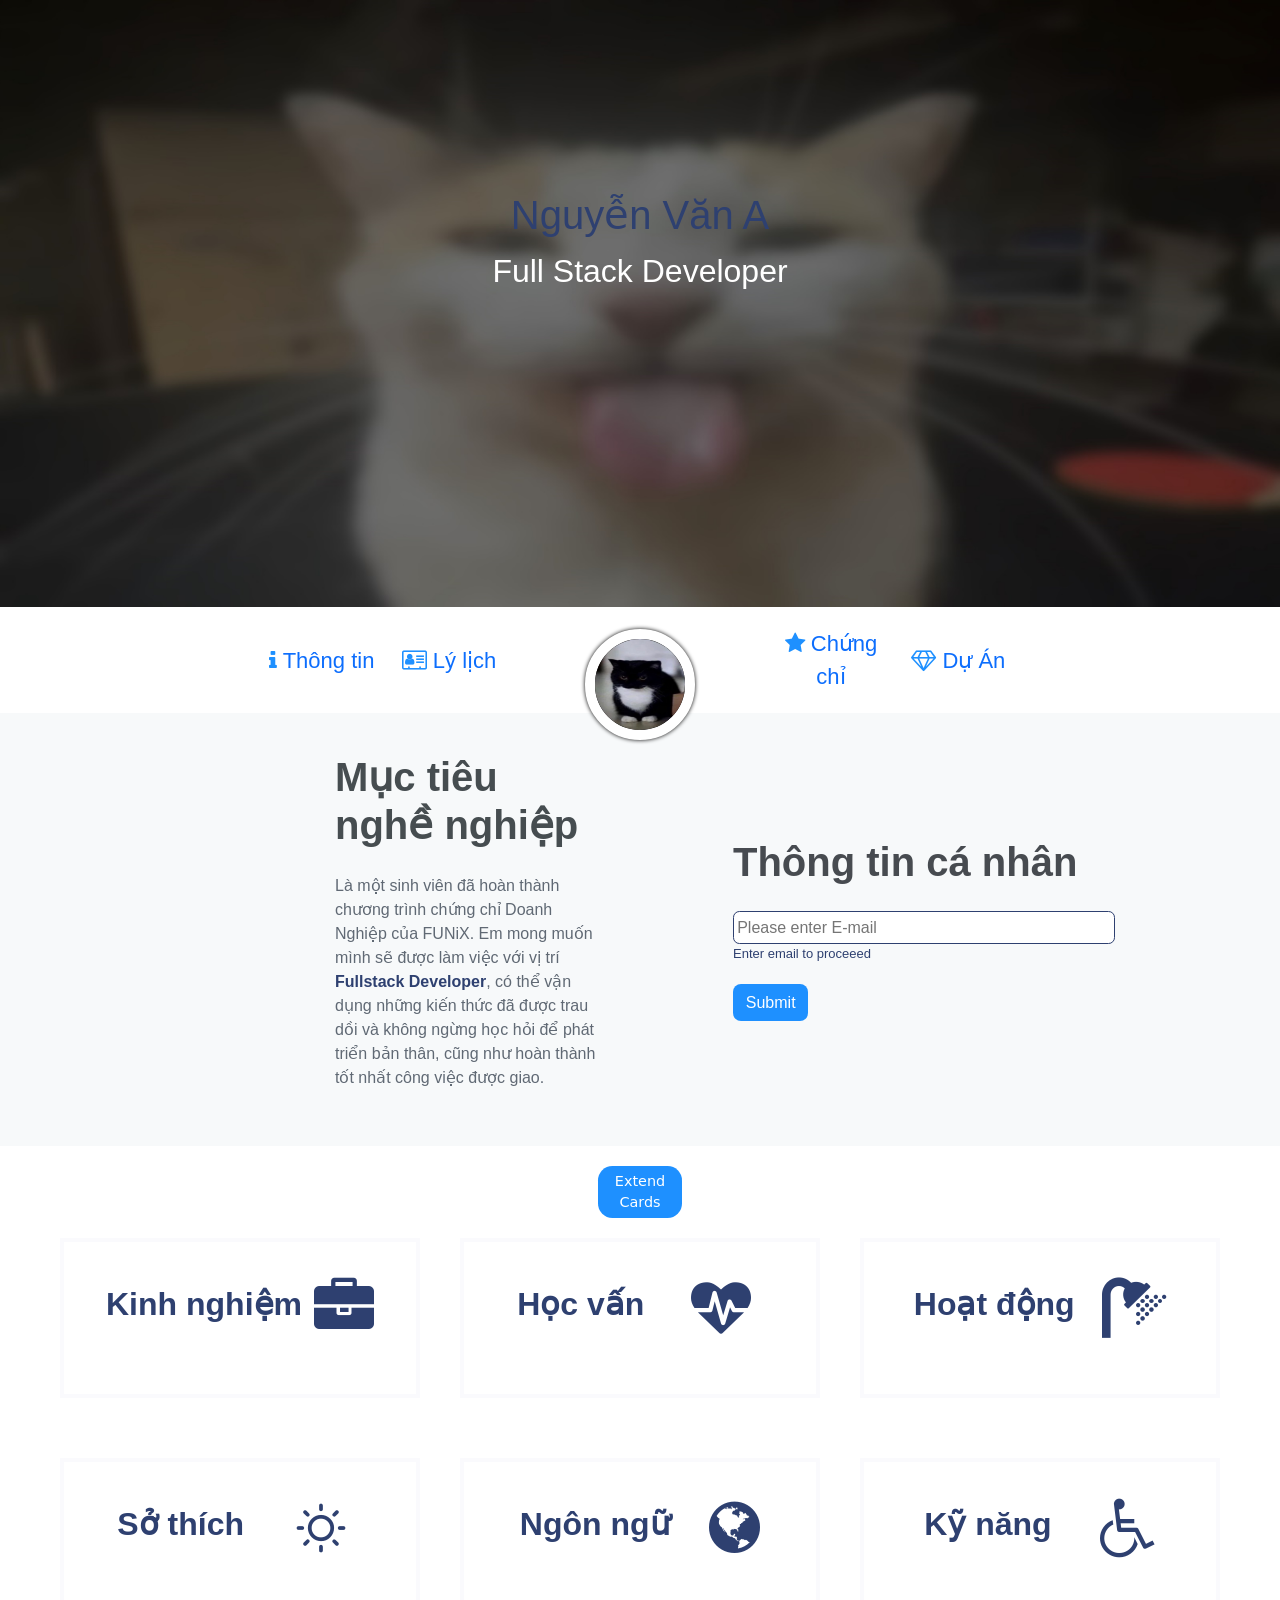
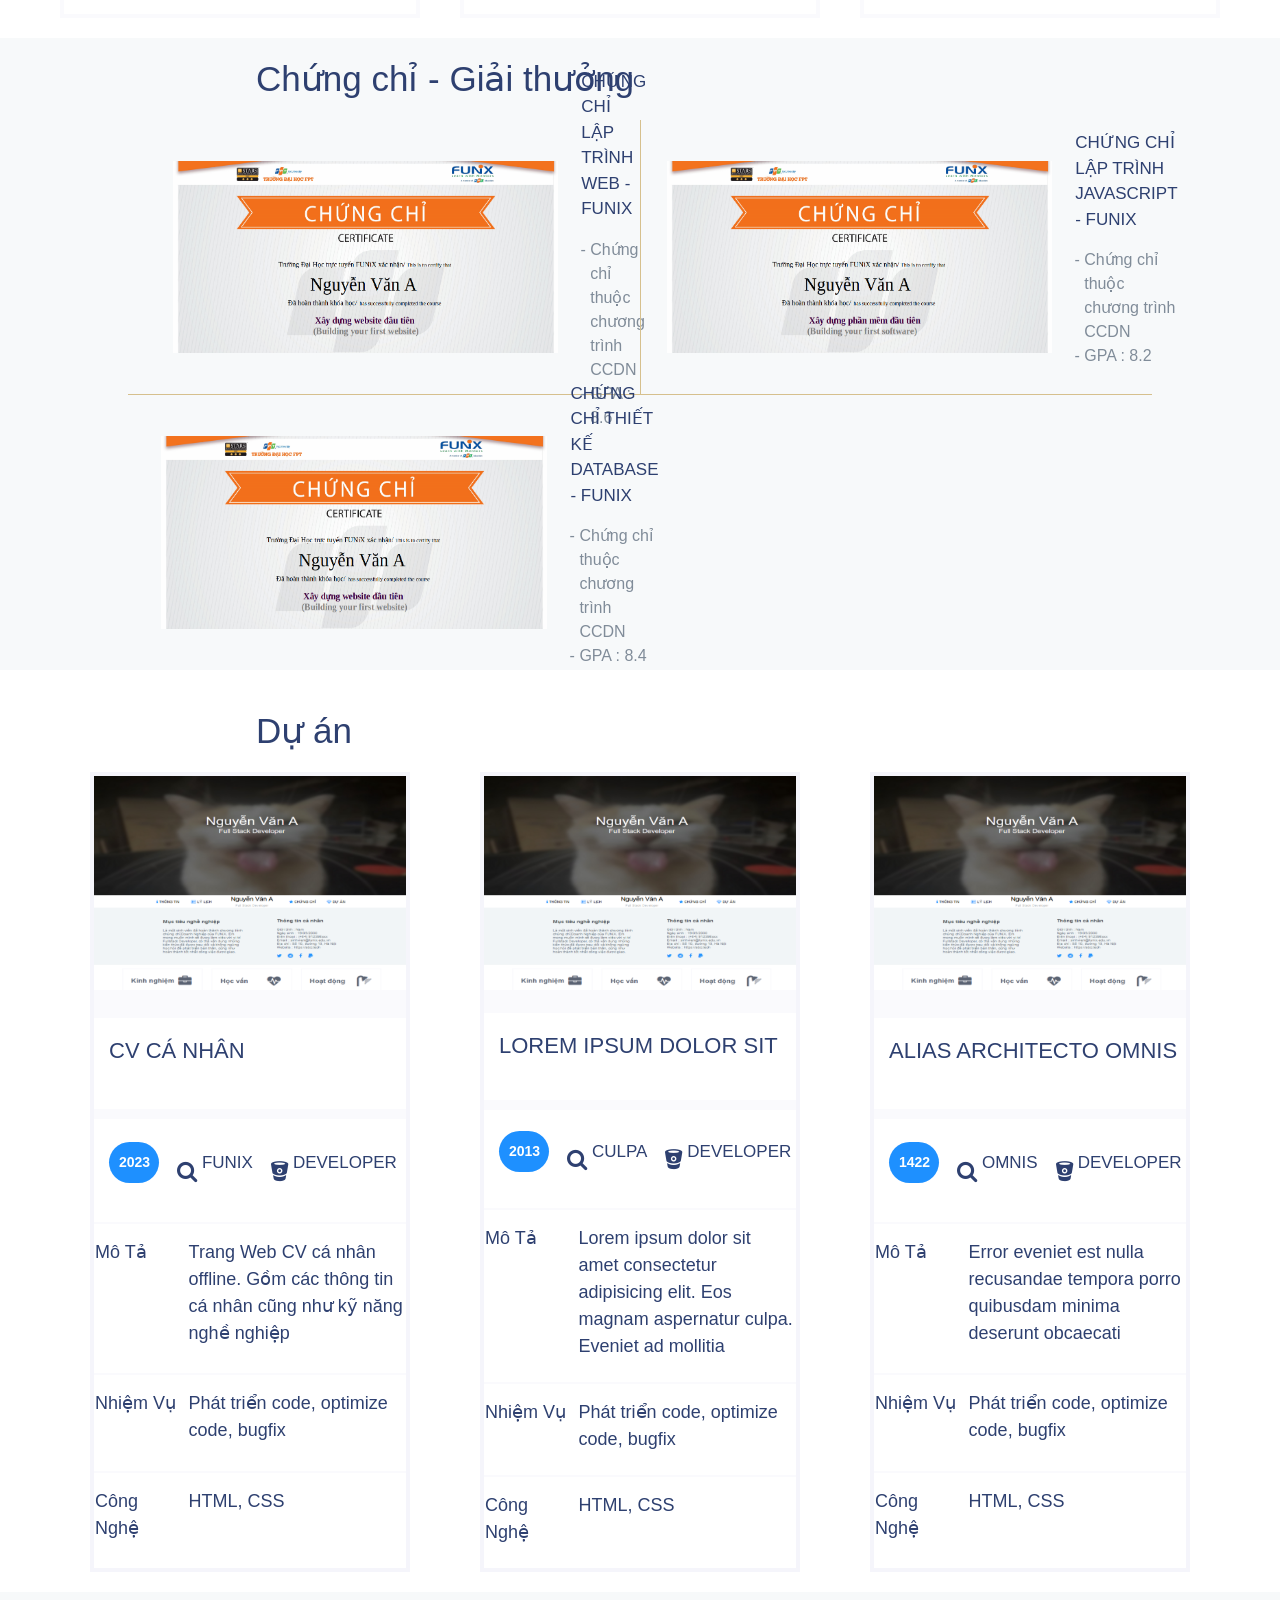
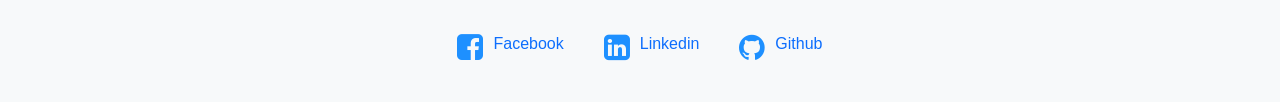
==== index.html @ 7b735289 "Add files via upload" ====
<!-- please help - 25/7/24 -->
<!DOCTYPE html>
<html lang="en">
  <head>
    <meta charset="UTF-8" />
    <meta http-equiv="X-UA-Compatible" content="IE=edge" />
    <meta name="viewport" content="width=device-width, initial-scale=1.0" />
    <link rel="stylesheet" href="./css/desktop.css" />
    <link rel="stylesheet" href="./css/tablet.css" />
    <link rel="stylesheet" href="./css/mobile.css" />
    <link rel="stylesheet" href="./css/font.css" />
    <link
      rel="stylesheet"
      href="https://cdnjs.cloudflare.com/ajax/libs/font-awesome/4.7.0/css/font-awesome.min.css"
    />
    <title>Assignment 02</title>
    <link
      href="https://cdn.jsdelivr.net/npm/bootstrap@5.0.2/dist/css/bootstrap.min.css"
      rel="stylesheet"
      integrity="sha384-EVSTQN3/azprG1Anm3QDgpJLIm9Nao0Yz1ztcQTwFspd3yD65VohhpuuCOmLASjC"
      crossorigin="anonymous"
    />
  </head>
  <body>
    <div id="banner">
      <img src="images/banner.jpg" alt="banner" />
      <!-- thẻ banner-title là container cho chữ được chèn trên ảnh banner -->
      <banner-title>
        <h1>Nguyễn Văn A</h1>
        <span>Full Stack Developer</span>
      </banner-title>
    </div>

    <section id="nav-bar">
      <nav class="container">
        <!-- thẻ info-navigation là container cho phần nav đưa người dùng đến mục thông tin nghề nghiệp -->
        <info-navigation>
          <div class="fa fa-info"></div>
          <a href="#job-info">Thông tin</a>
        </info-navigation>
        <!-- thẻ personal-info-navigation là container cho phần nav đưa người dùng đến mục lý lịch -->
        <personal-info-navigation
          ><div class="fa fa-vcard-o"></div>
          <a href="#about">Lý lịch</a>
        </personal-info-navigation>
        <!-- thẻ certificates-navigation là container cho phần nav đưa người dùng đến mục chứng chỉ và giải thưởng -->
        <certificates-navigation
          ><div class="fa fa-star"></div>
          <a href="#certificate">Chứng chỉ</a>
        </certificates-navigation>
        <!-- thẻ project-navigation là container cho phần nav đưa người dùng đến mục Dự án -->
        <project-navigation
          ><div class="fa fa-diamond"></div>
          <a href="#project">Dự Án</a>
        </project-navigation>
        <!-- thẻ nav-title là container cho ảnh đại diện trong phần nav -->
        <nav-title> </nav-title>
      </nav>
      <div>
        <img src="images/default-avatar.webp" alt="profile picture" />
      </div>
    </section>
    <section id="about" class="bg-grey">
      <div class="container">
        <div id="target">
          <h1 class="section-title semi-bold-text">Mục tiêu nghề nghiệp</h1>
          <p>
            Là một sinh viên đã hoàn thành chương trình chứng chỉ Doanh Nghiệp
            của FUNiX. Em mong muốn mình sẽ được làm việc với vị trí
            <b>Fullstack Developer</b>, có thể vận dụng những kiến thức đã được
            trau dồi và không ngừng học hỏi để phát triển bản thân, cũng như
            hoàn thành tốt nhất công việc được giao.
          </p>
        </div>
        
      
        <div id="personal-info" class="medium-text">
          <h1 class="section-title semi-bold-text">Thông tin cá nhân</h1>
          <div id="personal-info-auth-locked" class="medium-text">
            <form id="emailCheck">
              <input type="email"  id="emailField" name="email" placeholder="Please enter E-mail"><br>
              <p class="small-text">Enter email to proceeed</p>
              <input type="submit" class="defButton">
            </form> 
            
          </div>
          <div id="personal-info-auth-open" class="medium-text">
            <ul class="mt-40 info">
              <li><span>Giới tính</span> : Nam</li>
              <li><span>Ngày sinh</span> : 29/06/2009</li>
              <li><span>Điện thoại</span> : (+84) xxxxxxxxx</li>
              <li><span>Email</span> : minhnqbFX23002@funix.edu.vn</li>
              <li><span>Địa chỉ</span> : Hà Nội, Việt Nam</li>
              <li><span>Website</span> : https://abc.tech</li>
            </ul>
          
          
          <!-- thẻ social-box là container cho những liên kết ở dưới phần thông tin cá nhân -->
          <social-box class="xlarge-text">
            <a
              class="fa fa-twitter"
              target="_blank"
              href="https://twitter.com/home/#"
              title="twitter"
            ></a>
            <a
              class="fa fa-reddit"
              target="_blank"
              href="https://www.reddit.com/#"
              title="reddit"
            ></a>
            <a
              class="fa fa-facebook"
              target="_blank"
              href="https://www.facebook.com/#"
              title="facebook"
            ></a>
            <a
              class="fa fa-paypal"
              target="_blank"
              href="https://www.paypal.com/en/home/#"
              title="paypal"
            ></a>
          </social-box>
          </div>
        </div>
      </div>
    </div>
    </section>
    <button Id="extendButton">Extend Cards</button>
    <section id="job-info">
      <div style="margin-top: 20px" class="experience job-section-content jobCard">
        <div class="cardheader">
          <h1 class="job-info-header">Kinh nghiệm</h1>
          <div class="fa fa-briefcase"></div>
        </div>
        <!-- thẻ experience-1 là container cho phần kinh nghiệm số 1 -->
        <div class="cardcontent">
        <experience-1 class="job-info-content">
          <h3>Tiểu Học</h3>
          <p><em>09/2015 - 06/2020</em></p>
          <ul>
            <li>lớp trưởng lớp tin học</li>
            <li>ở lại tắt các máy sau tiết học</li>
            <li>hướng dẫn cách gõ chữ tiếng Việt</li>
          </ul>
        </experience-1>
        
        <!-- thẻ experience-2 là container cho phần kinh nghiệm số 2 -->
        
        <experience-2 class="job-info-content ">
          <h3>THCS</h3>
          <p>
            <em>09/2020 - <span>hiện tại</span></em>
          </p>
          <ul>
            <li>trợ giúp giáo viên về các thiết bị điện tử</li>
            <li>giúp giáo viên sử dụng excel</li>
            <li>giúp giáo viên phản chiếu màn hình lên TV</li>
          </ul>
        </experience-2>
        </div>
      </div>
      
      <div style="margin-top: 20px" class="education job-section-content jobCard">
        <div class="cardheader">
        <h1 class="job-info-header">Học vấn</h1>
        <div class="fa icon-heartbeat"></div>
      </div>
      <div class="cardcontent">
        <!-- thẻ education-1 là container cho phần học vấn số 1 -->
        <education-1 class="job-info-content">
          <h3>Mẫu giáo</h3>
          <p>
            <em>?/?-?/2015</em>
          </p>
          <ul>
            <li>tốt nghiệp chương trình mẫu giáo</li>
            <li>>100 phiếu bé ngoan</li>
          </ul>
        </education-1>
        <!-- thẻ education-2 là container cho phần học vấn số 2 -->
        <education-2 class="job-info-content">
          <h3>Tiểu Học</h3>
          <p>
            <em>09/2015 - 06/2020</em>
          </p>
          <ul>
            <li>tốt nghiệp chương trình Tiểu học</li>
            <li>10 danh hiệu học sinh giỏi</li>
          </ul>
        </education-2>
        <!-- thẻ education-3 là container cho phần học vấn số 3 -->
        <education-3 class="job-info-content">
          <h3>THCS</h3>
          <p>
            <em>09/2020-<span>hiện tại</span></em>
          </p>
          <ul>
            <li>hoàn thành chương trình học lớp 6-8</li>
            <li>6 danh hiệu học sinh giỏi</li>
          </ul>
        </education-3>
      </div>
      </div>
      <div style="margin-top: 20px" class="activity job-section-content jobCard">
        <div class="cardheader">
        <h1 class="job-info-header">Hoạt động</h1>
        <div class="fa fa-shower"></div></div>
        <!-- thẻ activity-1 là container cho phần hoạt động số 1 -->
         <div class="cardcontent">
        <activity-1 class="job-info-content">
          <h3>Tiểu học Thái Thịnh</h3>
          <p>09/2015 - 06/2020</p>
          <p>- lao công vĩnh viễn cho lớp D</p>
        </activity-1>
        <!-- thẻ activity-2 là container cho phần hoạt động số 2 -->
        <activity-2 class="job-info-content">
          <h3>THCS Thái Thịnh</h3>
          <p>11/2022 - 12/2022</p>
          <p>- Sao đỏ tạm thời cho lớp A3</p>
        </activity-2>
      </div></div>
      <div style="margin-top: 20px" class="hobby job-section-2-content jobCard">
        <div class="cardheader">
        <h1 class="job-info-header">Sở thích</h1>
        <div class="fa icon-sun-3"></div>
      </div>
      <div class="cardcontent">
        <!-- hobby-box là container cho phần sở thích -->
        <hobby-box>
          <!-- sleeping-box là container cho phần sở thích số 1 -->
          <sleeping-box>
            <div class="fa fa-bed"></div>
            <p>âm Nhạc</p>
          </sleeping-box>
          <!-- gaming-box là container cho phần sở thích số 2 -->
          <gaming-box>
            <div class="fa fa-gamepad"></div>
            <p>Lam Game</p>
          </gaming-box>
          <!-- reading-box là container cho phần sở thích số 3 -->
          <reading-box>
            <div class="fa fa-book"></div>
            <p>Nghệ Thuật</p>
          </reading-box>
          
        </hobby-box>
      </div>
      </div>
      <div style="margin-top: 20px" class="language job-section-2-content jobCard">
        <div class="cardheader">
        <h1 class="job-info-header">Ngôn ngữ</h1>
        <div class="fa fa-globe"></div></div>
        <!-- thẻ english-box là container cho phần năng lực tiếng Anh -->
         <div class="cardcontent">
        <english-box>
          <p>Tiếng Anh: Intermediate</p>
          <!-- thẻ tiles-box là container cho phần các thanh màu xanh và xám -->
          <tiles-box>
            <!-- các thẻ tile-1, 2 và 3 là các thanh màu xanh và xám, được quyết định bởi class -->
            <tile-1 class="blue-tile tile"></tile-1>
            <tile-2 class="blue-tile tile"></tile-2>
            <tile-3 class="gray-tile tile"></tile-3>
          </tiles-box>
        </english-box>
        <!-- thẻ vietnamese-box là container cho phần năng lực tiếng tiếng Việt -->

        <vietnamese-box>
          <p>Tiếng Việt: Experienced</p>
          <!-- thẻ tiles-box là container cho phần các thanh màu xanh và xám -->
          <tiles-box>
            <!-- các thẻ tile-1, 2 và 3 là các thanh màu xanh và xám, được quyết định bởi class -->
            <tile-1 class="blue-tile tile"></tile-1>
            <tile-2 class="blue-tile tile"></tile-2>
            <tile-3 class="blue-tile tile"></tile-3>
          </tiles-box>
        </vietnamese-box>
        <!-- thẻ chinese-box là container cho phần năng lực tiếng Trung -->
        <chinese-box>
          <p>Tiếng Trung: Beginner</p>
          <!-- thẻ tiles-box là container cho phần các thanh màu xanh và xám -->
          <tiles-box>
            <!-- các thẻ tile-1, 2 và 3 là các thanh màu xanh và xám, được quyết định bởi class -->
            <tile-1 class="gray-tile tile"></tile-1>
            <tile-2 class="gray-tile tile"></tile-2>
            <tile-3 class="gray-tile tile"></tile-3>
          </tiles-box>
        </chinese-box></div>
      </div>
      <div style="margin-top: 20px" class="job-section-2-content jobCard">
        <div class="cardheader">
        <h1 class="job-info-header">Kỹ năng</h1>
        <div class="fa fa-wheelchair"></div>
      </div>
      <div class="cardcontent">
        <!-- thẻ html-box là container cho phần năng lực tiếng html -->

        <html-box>
          <p>HTML: Fundamental</p>
          <!-- thẻ tiles-box là container cho phần các thanh màu xanh và xám -->
          <tiles-box>
            <!-- các thẻ tile-1, 2 và 3 là các thanh màu xanh và xám, được quyết định bởi class -->
            <tile-1 class="blue-tile tile"></tile-1>
            <tile-2 class="gray-tile tile"></tile-2>
            <tile-3 class="gray-tile tile"></tile-3>
          </tiles-box>
        </html-box>
        <!-- thẻ css-box là container cho phần năng lực css -->

        <css-box>
          <p>CSS: Fundamental</p>
          <!-- thẻ tiles-box là container cho phần các thanh màu xanh và xám -->
          <tiles-box>
            <!-- các thẻ tile-1, 2 và 3 là các thanh màu xanh và xám, được quyết định bởi class -->
            <tile-1 class="blue-tile tile"></tile-1>
            <tile-2 class="gray-tile tile"></tile-2>
            <tile-3 class="gray-tile tile"></tile-3>
          </tiles-box>
        </css-box>
      </div></div>
    </section>
    <section id="certificate" class="bg-grey">
      <h1 class="section-title">Chứng chỉ - Giải thưởng</h1>
      <!-- thẻ certificate-grid là container cho phần grid ở mục giải thưởng -->
      <certificate-grid>
        <!-- thẻ c-a-1 là container cho phần giải thưởng 1 -->
        <c-a-1>
          <img src="images/Cert_WEB.png" alt="chứng chỉ số 1" />
          <!-- thẻ c-a-content là container cho phần chữ của các phần giải thưởng -->
          <c-a-content>
            <p>chứng chỉ lập trình web - funix</p>
            <ul>
              <li>chứng chỉ thuộc chương trình CCDN</li>
              <li>GPA : 8.6</li>
            </ul>
          </c-a-content>
        </c-a-1>
        <!-- thẻ c-a-2 là container cho phần giải thưởng 2 -->
        <c-a-2>
          <img src="images/Cert_PRF.png" alt="chứng chỉ số 1" />
          <!-- thẻ c-a-content là container cho phần chữ của các phần giải thưởng-->
          <c-a-content>
            <p>chứng chỉ lập trình Javascript - funix</p>
            <ul>
              <li>chứng chỉ thuộc chương trình CCDN</li>
              <li>GPA : 8.2</li>
            </ul>
          </c-a-content>
        </c-a-2>
        <!-- thẻ c-a-3 là container cho phần giải thưởng 3 -->
        <c-a-3>
          <img src="images/Cert_DBI.png" alt="chứng chỉ số 1" />
          <!-- thẻ c-a-content là container cho phần chữ của các phần giải thưởng -->
          <c-a-content>
            <p>chứng chỉ thiết kế database - funix</p>
            <ul>
              <li>chứng chỉ thuộc chương trình CCDN</li>
              <li>GPA : 8.4</li>
            </ul>
          </c-a-content>
        </c-a-3>
      </certificate-grid>
    </section>

    <section id="project">
      <h1 class="section-title">Dự án</h1>
      <!-- thẻ project-grid là container cho phần grid ở mục dự án -->
      <!-- các thẻ có class project là các inline-grid cho mỗi project -->
      <project-grid>
        <project-1 class="project">
          <img
            src="images/project_1.png"
            alt="thumbnail image for project 1."
          />
          <h3>CV Cá Nhân</h3>
          <div>
            <p>2023</p>
            <div class="fa fa-search"></div>
            <p>FUNIX</p>
            <div class="fa fa-bitbucket"></div>
            <p>Developer</p>
          </div>
          <table>
            <tr>
              <td>mô tả</td>
              <td>
                Trang Web CV cá nhân offline. Gồm các thông tin cá nhân cũng như
                kỹ năng nghề nghiệp
              </td>
            </tr>
          </table>

          <table>
            <tr>
              <td>nhiệm vụ</td>
              <td>Phát triển code, optimize code, bugfix</td>
            </tr>
          </table>
          <table>
            <tr>
              <td>Công nghệ</td>
              <td>HTML, CSS</td>
            </tr>
          </table>
        </project-1>
        <project-2 class="project">
          <img
            src="images/project_2.png"
            alt="thumbnail image for project 1."
          />

          <h3>Lorem ipsum dolor sit</h3>
          <div>
            <p>2013</p>
            <div class="fa fa-search"></div>
            <p>culpa</p>
            <div class="fa fa-bitbucket"></div>
            <p>Developer</p>
          </div>
          <table>
            <tr>
              <td>mô tả</td>
              <td>
                Lorem ipsum dolor sit amet consectetur adipisicing elit. Eos
                magnam aspernatur culpa. Eveniet ad mollitia
              </td>
            </tr>
          </table>
          <table>
            <tr>
              <td>nhiệm vụ</td>
              <td>Phát triển code, optimize code, bugfix</td>
            </tr>
          </table>
          <table>
            <tr>
              <td>Công nghệ</td>
              <td>HTML, CSS</td>
            </tr>
          </table>
        </project-2>
        <project-3 class="project">
          <img
            src="images/project_3.png"
            alt="thumbnail image for project 1."
          />
          <h3>Alias architecto omnis</h3>
          <div>
            <p>1422</p>
            <div class="fa fa-search"></div>
            <p>omnis</p>
            <div class="fa fa-bitbucket"></div>
            <p>Developer</p>
          </div>
          <table>
            <tr>
              <td>mô tả</td>
              <td>
                Error eveniet est nulla recusandae tempora porro quibusdam
                minima deserunt obcaecati
              </td>
            </tr>
          </table>
          <table>
            <tr>
              <td>nhiệm vụ</td>
              <td>Phát triển code, optimize code, bugfix</td>
            </tr>
          </table>
          <table>
            <tr>
              <td>Công nghệ</td>
              <td>HTML, CSS</td>
            </tr>
          </table>
        </project-3>
      </project-grid>
    </section>

    <section id="footer" class="bg-grey">
      <div>
        <div class="fa fa-facebook-square"></div>
        <a href="https://www.facebook.com/#" target="_blank">Facebook</a>
      </div>
      <div>
        <div class="fa fa-linkedin-square"></div>
        <a href="https://www.linkedin.com/#" target="_blank">Linkedin</a>
      </div>
      <div>
        <div class="fa fa-github"></div>
        <a href="https://github.com/#" target="_blank">Github</a>
      </div>
    </section>
    <script src="./javascript/script.js"></script> 
  </body>
</html>
---- css/desktop.css ----
* {
  margin: 0px;
  box-sizing: border-box;
  font-family: Arial, Helvetica, sans-serif;
  font-weight: 500;
  color: #2e4070;
}
html {
  background-color: white;
}
input[type=email]{
  border-radius: 0.4em;
  border: 1px solid #2e4070;
  width: 80%;
  margin: auto;
  padding: 0.2em
}
.hide {
  display: none !important; 
}
#personal-info-auth-locked > p {
  margin: 0;
  color: lightgrey; 
  margin-top:0.2em;
}
.defButton {
  margin-top: 5px;
  background-color: dodgerblue;
  color: white;
  font-size: 01em;
  padding: 0.4em 0.8em;
  font-weight: 400;
  border: 0;
  border-radius: 0.5em;
}
.defButton:hover {
  background-color: rgb(24, 127, 245);
  translate: 0 -1px;
}

#extendButton:hover{
  background-color: rgb(24, 127, 245);
  translate: 0 -1px;
}
.bg-grey {
  background: #f7f9fa;
}
/* những element có class này sẽ có font-size là xx-small */
.xxsmall-text {
  font-size: xx-small;
}
/* những element có class này sẽ có font-size là x-small */
.xsmall-text {
  font-size: x-small;
}
/* những element có class này sẽ có font-size là small */
.small-text {
  font-size: small;
}
/* những element có class này sẽ có font-size là medium */
.medium-text {
  font-size: medium;
}
/* những element có class này sẽ có font-size là large */
.large-text {
  font-size: large;
}
/* những element có class này sẽ có font-size là x-large */
.xlarge-text {
  font-size: x-large;
}
/* những element có class này sẽ có font-size là xx-large */
.xxlarge-text {
  font-size: xx-large;
}
/* những element có class này sẽ có font-weight là 800 */
.bold-text {
  font-weight: 800;
}
/* những element có class này sẽ có font-weight là 600 */
.semi-bold-text {
  font-weight: 600;
}
/* những element có class này sẽ có font-weight là 300 */
.semi-light-text {
  font-weight: 300;
}
/* những element có class này sẽ có font-weight là 100 */
.light-text {
  font-weight: 100;
}
/* selector cho các container  */
section > .container {
  width: 1170px;
  margin: auto;
  display: block;
  padding: 0 50px;
}
/* selector cho thanh nav */
#nav-bar {
  text-align: center;
}
/* selector cho phần banner */
#banner {
  position: relative;
}
/* selector cho ảnh banner */
#banner > img {
  width: 100%;
  height: auto;
}
/* selector cho container của chữ chèn trên banner */
banner-title {
  display: flex;
  flex-wrap: wrap;
  justify-content: center;
  width: 30%;
  max-width: 700px;
  min-width: 420px;
  font-size: 200%;
  position: absolute;
  top: 40%;
  left: 50%;
  transform: translate(-50%, -50%);
  align-items: center;
  flex-direction: column;

}
/* selector cho chữ chèn trên banner */
banner-title > * {
  color: white;
}
/* selector cho phần nav */
#nav-bar > nav {
  display: grid;
  grid-template-columns: repeat(2, 1fr) 2fr repeat(2, 1fr);
  align-items: center;
  padding: 0 2px;
  height: auto;
  width: 60%;
  font-size: 22px;
}
nav {
  position: relative;
}
/* selector cho container phần ảnh đại diện */
nav-title {
  grid-column: 3;
  grid-row: 1;
}
/* selector cho phần div trong nav-title */
#nav-bar > div {
  position: absolute;
  left: 20vh;
  right: 20vh;
  margin-top: -5vw;
}
/* selector cho ảnh đại diện */
#nav-bar > div > img {
  width: 12%;
  height: auto;
  border-radius: 50%;
  border: 10px white solid;
  filter: drop-shadow(0 0 2px black);
}
/* selector cho tất cả các link trong phần nav */
nav > * > a {
  text-decoration: none;
}
/* selector cho tất cả các icon trong phần nav */
nav > *:not(nav-title) > div {
  color: dodgerblue;
}
/* selector cho container cho phần thông tin cá nhân */
#about > div.container {
  box-sizing: content-box;
  padding: 40px 0;
  width: auto;
  height: fit-content;
  display: grid;
  grid-template-columns: repeat(2, 1fr);
  column-gap: 80px;
}
/* selector cho container của các link socials */
social-box {
  width: 25%;
  max-width: 200px;
  min-width: 100px;
  display: flex;
  justify-content: space-between;
  font-size: 1fr;
}
/* selector cho các link socials */
social-box > a {
  text-decoration: none;
  color: dodgerblue;
}
social-box > a:visited {
  text-decoration: none;
  color: dodgerblue;
}
social-box > a:active {
  text-decoration: none;
  color: dodgerblue;
}
/* selector cho phần mục tiêu */
#target {
  align-self: center;
  margin-left: 50%;
}
/* selector cho thẻ h1 là child trong phần mục tiêu */
#target > h1 {
  margin-bottom: 25px;
  color: #464d50;
}
/* selector cho thẻ p là child trong phần mục tiêu */
#target > p {
  color: #606974;
}
/* selector cho container phần thông tin cá nhân */
#personal-info {
  align-self: center;
  margin-left: 10%;
}
/* selector cho các thẻ h1 trong phần thông tin cá nhân */
#personal-info > h1 {
  margin-bottom: 25px;
  color: #474b50;
}
/* selector cho các thẻ ul trong phần thông tin cá nhân */
#personal-info > ul {
  list-style: none;
  margin-bottom: 25px;
  position: relative;
  left: -40px;
}
/* selector cho các thẻ li là child của ul trong phần thông tin cá nhân */
#personal-info > ul > li {
  color: #616a74;
}
/* selector cho container của phần thông tin nghề nghiệp */
#job-info {
  display: grid;
  grid-template-columns: repeat(3, 30%);
  gap: 40px;
  align-items: center;
  justify-content: center;
  max-width: 1200px;
  margin: auto;
  color: #5b6372;
  padding: 0;
}
/* selector cho class của các header trong phần thông tin nghề nghiệp */
.job-info-header {
  align-self: center;
  font-weight: 600;
  font-size: xx-large;
}
/* selector cho các thẻ h3 là chắt của phần thông tin nghề nghiệp */
#job-info > * > * > h3 {
  font-weight: 600;
  font-size: x-large;
  margin-bottom: 10px;
}
/* selector cho các thẻ p là chắt của phần thông tin nghề nghiệp */
#job-info > * > * > p {
  margin-bottom: 10px;
  font-size: 16px;
}
/* selector cho các thẻ li là con của các thẻ ul chắt của phần thông tin nghề nghiệp */
#job-info > * > * > ul > li {
  font-size: 18px;
}
/* tạo các chấm xanh trước mỗi phần content của #job-info */
.job-info-content::before {
  content: "";
  height: 10px;
  width: 10px;
  position: absolute;
  left: -20px;
  top: 10px;
  background-color: dodgerblue;
  border-radius: 50%;
}
/* selector cho phần content của #job-info */
.job-info-content {
  grid-column: 1 / -1;
  width: 100%;
  margin-top: 30px;
  position: relative;
  left: 20px;
}
/* selector cho các thẻ ul là con của content trong #job-info */
.job-info-content > ul {
  margin-left: 13px;
  padding: 0;
  list-style-type: "- ";
}
/* selector cho các inline-grid 1, 2, 3 là thuộc #job-info */
.job-section-content {
  /* display: inline-grid; */
  grid-template-columns: 3fr 1fr;
  width: 100%;
  max-width: 400px;
  /* height: 650px; */
  padding: 10%;
  /* padding-bottom: 80%; */
  border: solid 4px rgba(0, 17, 168, 0.02);
}
/* selector cho các thẻ div là con của .job-section-content */
#extendButton {
  background-color: dodgerblue;
  color: white;
  border: 0;
  border-radius: 1em;
  padding: 0.3em 1em;
  margin: 20px 46.7% 0;
  font-size: 0.9em;
}
.cardheader {
  display: flex;
  justify-content: space-around;
  font-size: 60px;
  margin-bottom: 20px;
}
.cardcontent {
  margin-top: 20px
}
/* selector cho phần kinh nghiệm */
.experience {
  grid-column: 1;
}
/* selector cho phần học vấn */
.education {
  grid-column: 2;
}
/* selector cho phần hoạt động */
.activity {
  grid-column: 3;
}
/* selector cho các inline-grid 4, 5 và 6 thuộc của #job-info */
.job-section-2-content {
  /* display: inline-grid; */
  grid-template-columns: 3fr 1fr;
  width: 100%;
  max-width: 400px;
  padding: 10%;
  border: solid 4px rgba(0, 17, 168, 0.02);
}
/* selector cho các thẻ div là con của .job-section-2-content */
/* .job-section-2-content > div {
   grid-column: 2;
  grid-row: 1;
  font-size: 60px; 
} */
/* selector cho phần sở thích */
hobby-box {
  margin-top: 40px;
  display: flex;
  justify-content: space-evenly;
  grid-column: 1/-1;
}
/* selector cho tất cả các child của hobby-box */
hobby-box > * {
  margin: 0 auto;
  width: 33%;
  display: inline-flex;
  flex-wrap: wrap;
  justify-content: center;
  align-content: flex-start;
}
/* selector cho tất cả các thẻ p là cháu của hobby-box */
hobby-box > * > p {
  font-size: 15px;
}
/* selector cho tất cả các thẻ div là cháu của hobby-box */
hobby-box > * > div {
  font-size: 20px !important;
  padding: 10px;
  margin: 0 100% 10px;
  border: solid 1px rgb(0, 110, 255);
  color: rgb(82, 91, 117) !important;
  border-radius: 50%;
}
/* selector cho container của các thanh màu trong 2 phần kỹ năng */
tiles-box {
  display: block;
  width: max-content;
}
/* selector cho tất cả các element nằm sau các thẻ div là con của .job-section-2-content */
.job-section-2-content > div + * {
  margin-top: 40px;
}
/* selector cho tất cả con của .job-section-2-content mà không phải h1 hay div */
.job-section-2-content > *:not(div, h1) {
  margin-bottom: 20px;
  grid-column: 1/-1;
}
/* selector cho tất cả các thẻ div là cháu của .job-section-2-content */
.job-section-2-content > * > p {
  font-size: 20px !important;
}
/* selector cho các thanh màu xanh hoặc xám trong 2 phần kỹ năng */
.tile {
  display: inline-block;
  margin-right: 10px;
  width: 60px;
  height: 3px;
  border-radius: 25%;
}
/* những thanh màu có class này sẽ có màu xanh */
.blue-tile {
  background-color: dodgerblue;
}
/* những thanh màu có class này sẽ có màu xám */
.gray-tile {
  background-color: rgb(235, 242, 248);
}
/* selector cho các thẻ section */
section {
  margin-top: 20px;
}
/* selector cho phần chữ của các giải thưởng */
c-a-content {
  display: inline-flex;
  flex-direction: column;
}
/* selector cho container của phần giải thưởng */
certificate-grid {
  margin: 20px 10% 0;
  display: grid;
  grid-template-columns: repeat(2, minmax(500px, 900px));
  justify-content: center;
}
/* selector cho các element trong phần giải thưởng */
certificate-grid > * {
  max-height: 275px;
  padding-left: 10%;
}
/* selector cho giải thưởng 2 */
c-a-2 {
  border-left: 1px solid #d6c08d;
  border-bottom:  1px solid #d6c08d;
}
/* selector cho giải thưởng 1 */
c-a-1 {
  border-bottom: 1px solid #d6c08d;
}
/* selector cho các thẻ h1 là con của #certificate hoặc con của #project */
#certificate > h1,
#project > h1 {
  font-size: 35px;
  margin: 0 20%;
  min-width: 1500px;
  padding-top: 20px;
}
/* selector cho tất cả các con của chắt của #certificate mà không phải là img */
#certificate > * > * > * > *:not(img) {
  height: fit-content;
}
/* selector cho tất cả các element là cháu của #certificate */
#certificate > * > * {
  display: flex;
  justify-content: center;
  align-items: center;
}
/* selector cho tất cả các thẻ img là chắt của #certificate */
#certificate > * > * > img {
  width: auto;
  height: 70%;
}
/* selector cho các thẻ p là child đầu tiên của phần chữ trong c-a-content */
c-a-content > p:first-child {
  font-size: 17px;
  text-transform: uppercase;
  margin-left: 23px;
}
/* selector cho các thẻ li là cháu của c-a-content */
c-a-content > ul > li {
  color: #808c99;
  list-style-type: "- ";
}
/* selector cho các chữ đầu tiên của các thẻ li là cháu của c-a-content */
c-a-content > ul > li::first-letter {
  text-transform: capitalize;
}
/* selector cho container của phần dự án */
project-grid {
  display: grid;
  grid-template-columns: repeat(3, 25%);
  gap: 70px;
  align-items: center;
  justify-content: center;
  max-width: 2000px;
  margin: 20px auto;
}
/* selector cho các dự án  */
.project {
  display: inline-grid;
  grid-template-columns: 1fr;
  height: 800px;
  border: solid 4px rgba(0, 17, 168, 0.02);
  row-gap: 2px;
  background-color: rgba(0, 17, 168, 0.02);
}
/* selector cho các thẻ img là con của các dự án */
.project > img {
  width: 100%;
  margin: 0;
}
/* selector cho tất cả child của .project */
.project > * {
  background-color: white;
}
/* selector cho các thẻ h3 là con của các dự án */
.project > h3 {
  padding: 20px 0;
  padding-left: 15px;
  font-size: 22px;
  font-weight: 500;
  text-transform: uppercase;
}
/* selector cho các thẻ div là con của các dự án */
.project > div {
  display: flex;
  justify-content: start;
  align-items: center;
  padding: 10px 0 !important;
}
/* selector cho các thẻ div là cháu của các dự án */
.project > div > div {
  margin-left: 18px;
  font-size: 22px;
}
/* selector cho các thẻ p là con của các thẻ div và là cháu của các dự án */
.project > div > p {
  margin-left: 5px;
  font-size: 17px;
  text-transform: uppercase;
}
/* selector cho thẻ p là child đầu tiên của các thẻ div và là cháu của các dự án */
.project > div > p:first-child {
  background-color: dodgerblue;
  color: white;
  border-radius: 2em;
  margin-left: 15px;
  padding: 10px;
  width: 16%;
  font-size: 14px;
  text-align: center;
  font-weight: 600;
}
/* selector cho các thẻ td là child đầu tiên của thẻ mẹ */
td:first-child {
  width: 30%;
  text-transform: capitalize;
}
/* selector cho tất cả các thẻ td */
td {
  font-size: 18px;
  vertical-align: top;
  padding-top: 15px;
}
/* selector cho phần footer */
#footer {
  display: flex;
  justify-content: center;
  padding: 40px 20%;
  gap: 40px;
}
/* selector cho tất cả các thẻ div là con của #footer */
#footer > div {
  display: inline-flex;
  gap: 10px;
  font-size: 1em;
  vertical-align: middle;
}
/* selector cho tất cả các thẻ div là con của các thẻ div mẹ và là cháu của #footer */
#footer > div > div {
  font-size: 30px;
  color: dodgerblue;
}
/* selector cho tất cả các thẻ a có link là con của các thẻ div và là cháu của #footer */
#footer > div > a:link {
  text-decoration: none;
}
---- css/tablet.css ----
/* that is enough spaghetti for the rest of my life - 5/8/24 */
@media screen and (max-width: 767px) {
  * {
    margin: 0px;
    box-sizing: border-box;
    font-family: Arial, Helvetica, sans-serif;
    font-weight: 500;
    color: #2e4070;
  }
  html {
    background-color: white;
  }
  
  .bg-grey {
    background: #f7f9fa;
  }
  /* những element có class này sẽ có font-size là xx-small */
  .xxsmall-text {
    font-size: xx-small;
  }
  /* những element có class này sẽ có font-size là x-small */
  .xsmall-text {
    font-size: x-small;
  }
  /* những element có class này sẽ có font-size là small */
  .small-text {
    font-size: small;
  }
  /* những element có class này sẽ có font-size là medium */
  .medium-text {
    font-size: medium;
  }
  /* những element có class này sẽ có font-size là large */
  .large-text {
    font-size: large;
  }
  /* những element có class này sẽ có font-size là x-large */
  .xlarge-text {
    font-size: x-large;
  }
  /* những element có class này sẽ có font-size là xx-large */
  .xxlarge-text {
    font-size: xx-large;
  }
  /* những element có class này sẽ có font-weight là 800 */
  .bold-text {
    font-weight: 800;
  }
  /* những element có class này sẽ có font-weight là 600 */
  .semi-bold-text {
    font-weight: 600;
  }
  /* những element có class này sẽ có font-weight là 300 */
  .semi-light-text {
    font-weight: 300;
  }
  /* những element có class này sẽ có font-weight là 100 */
  .light-text {
    font-weight: 100;
  }
  /* selector cho các container  */
  section > .container {
    width: auto;
    margin: auto;
    display: block;
    padding: 0 50px;
  }
  /* selector cho thanh nav */
  #nav-bar {
    text-align: center;
  }
  /* selector cho phần banner */
  #banner {
    position: relative;
  }
  /* selector cho ảnh banner */
  #banner > img {
    width: 100%;
    height: auto;
  }
  /* selector cho container của chữ chèn trên banner */
  banner-title {
    display: flex;
    flex-wrap: wrap;
    justify-content: center;
    width: 30%;
    max-width: 700px;
    min-width: 420px;
    font-size: 200%;
    position: absolute;
    top: 40%;
    left: 50%;
    transform: translate(-50%, -50%);
  }
  /* selector cho chữ chèn trên banner */
  banner-title > * {
    color: white;
  }
  /* selector cho phần nav */
  #nav-bar > nav {
    gap: 10px;
    display: grid;
    grid-template-columns: auto;
    grid-auto-flow: column !important;
    padding: 0 2px;
    width: 90%;
    font-size: 22px;
  }
  nav {
    position: relative;
  }
  /* selector cho container phần ảnh đại diện */

  /* selector cho phần div trong nav-title */
  #nav-bar > div {
    display: none;
  }
  /* selector cho ảnh đại diện */
  #nav-bar > div > img {
    width: 0;
    height: auto;
    border-radius: 50%;
    border: 10px white solid;
    filter: drop-shadow(0 0 2px black);
  }
 
  /* selector cho tất cả các link trong phần nav */
  nav > * > a {
    text-decoration: none;
  }
  /* selector cho tất cả các icon trong phần nav */
  nav > *:not(nav-title) > div {
    color: dodgerblue;
  }
  /* selector cho container cho phần thông tin cá nhân */
  #about > div.container {
    box-sizing: content-box;
    padding: 40px 0;
    width: 90% !important;
    max-width: none;
    height: fit-content;
    display: grid;
    grid-template-columns: repeat(2, 1fr);
    column-gap: 80px;
  }
  /* selector cho container của các link socials */
  social-box {
    width: 25%;
    max-width: 200px;
    min-width: 100px;
    display: flex;
    justify-content: space-between;
    font-size: 1fr;
  }
  /* selector cho các link socials */
  social-box > a {
    text-decoration: none;
    color: dodgerblue;
  }
  social-box > a:visited {
    text-decoration: none;
    color: dodgerblue;
  }
  social-box > a:active {
    text-decoration: none;
    color: dodgerblue;
  }
  /* selector cho phần mục tiêu */
  #target {
    margin-left: 0 !important;
  }
  /* selector cho thẻ h1 là child trong phần mục tiêu */
  #target > h1 {
    margin-bottom: 25px;
    color: #464d50;
  }
  /* selector cho thẻ p là child trong phần mục tiêu */
  #target > p {
    color: #606974;
  }
  /* selector cho container phần thông tin cá nhân */
  #personal-info {
    align-self: center;
    margin-left: 0;
  }
  /* selector cho các thẻ h1 trong phần thông tin cá nhân */
  #personal-info > h1 {
    margin-bottom: 25px;
    color: #474b50;
  }
  /* selector cho các thẻ ul trong phần thông tin cá nhân */
  #personal-info > ul {
    list-style: none;
    margin-bottom: 25px;
    position: relative;
    left: -40px;
  }
  /* selector cho các thẻ li là child của ul trong phần thông tin cá nhân */
  #personal-info > ul > li {
    color: #616a74;
  }
  /* selector cho container của phần thông tin nghề nghiệp */
  #job-info {
    display: grid;
    grid-template-columns: repeat(2, 45%) !important;
    gap: 40px;
    align-items: center;
    justify-content: center;
    max-width: 1200px;
    margin: auto;
    color: #5b6372;
    padding: 0;
  }
  /* selector cho class của các header trong phần thông tin nghề nghiệp */
  .job-info-header {
    align-self: center;
    font-weight: 600;
    font-size: xx-large;
  }
  /* selector cho các thẻ h3 là chắt của phần thông tin nghề nghiệp */
  #job-info > * > * > h3 {
    font-weight: 600;
    font-size: x-large;
    margin-bottom: 10px;
  }
  /* selector cho các thẻ p là chắt của phần thông tin nghề nghiệp */
  #job-info > * > * > p {
    margin-bottom: 10px;
    font-size: 16px;
  }
  /* selector cho các thẻ li là con của các thẻ ul chắt của phần thông tin nghề nghiệp */
  #job-info > * > * > ul > li {
    font-size: 18px;
  }
  /* tạo các chấm xanh trước mỗi phần content của #job-info */
  .job-info-content::before {
    content: "";
    height: 10px;
    width: 10px;
    position: absolute;
    left: -20px;
    top: 10px;
    background-color: dodgerblue;
    border-radius: 50%;
  }
  /* selector cho phần content của #job-info */
  .job-info-content {
    grid-column: 1 / -1;
    width: 100%;
    margin-top: 30px;
    position: relative;
    left: 20px;
  }
  /* selector cho các thẻ ul là con của content trong #job-info */
  .job-info-content > ul {
    margin-left: 13px;
    padding: 0;
    list-style-type: "- ";
  }
  /* selector cho các inline-grid 1, 2, 3 là thuộc #job-info */
  /* .job-section-content {
    display: inline-grid;
    grid-template-columns: 3fr 1fr;
    width: 100%;
    max-width: 400px;
    height: auto;
    padding: 10%;
    padding-bottom: 80%;
    border: solid 4px rgba(0, 17, 168, 0.02);
  } */
  /* selector cho các thẻ div là con của .job-section-content */
  /* .job-section-content > div {
    grid-column: 2;
    grid-row: 1;
    font-size: 60px;
  } */
  /* selector cho phần kinh nghiệm */
  .experience {
    grid-column: 1;
  }
  /* selector cho phần học vấn */
  .education {
    grid-column: 2;
  }
  /* selector cho phần hoạt động */
  .activity {
    grid-column: auto;
  }
  /* selector cho các inline-grid 4, 5 và 6 thuộc của #job-info */
  /* .job-section-2-content {
    display: inline-grid;
    grid-template-columns: 3fr 1fr;
    width: 100%;
    max-width: 400px;
    height: 400px;
    padding: 10%;
    padding-bottom: 40%;
    border: solid 4px rgba(0, 17, 168, 0.02);
  } */
  /* selector cho các thẻ div là con của .job-section-2-content */
  /* .job-section-2-content > div {
    grid-column: 2;
    grid-row: 1;
    font-size: 60px;
  } */
  /* selector cho phần sở thích */
  hobby-box {
    margin-top: 40px;
    display: flex;
    justify-content: space-evenly;
    grid-column: 1/-1;
  }
  /* selector cho tất cả các child của hobby-box */
  hobby-box > * {
    margin: 0 auto;
    width: 33%;
    display: inline-flex;
    flex-wrap: wrap;
    justify-content: center;
    align-content: flex-start;
  }
  /* selector cho tất cả các thẻ p là cháu của hobby-box */
  hobby-box > * > p {
    font-size: 15px;
  }
  /* selector cho tất cả các thẻ div là cháu của hobby-box */
  hobby-box > * > div {
    font-size: 20px !important;
    padding: 10px;
    margin: 0 100% 10px;
    border: solid 1px rgb(0, 110, 255);
    color: rgb(82, 91, 117) !important;
    border-radius: 50%;
  }
  /* selector cho container của các thanh màu trong 2 phần kỹ năng */
  tiles-box {
    display: block;
    width: max-content;
  }
  /* selector cho tất cả các element nằm sau các thẻ div là con của .job-section-2-content */
  .job-section-2-content > div + * {
    margin-top: 40px;
  }
  /* selector cho tất cả con của .job-section-2-content mà không phải h1 hay div */
  .job-section-2-content > *:not(div, h1) {
    margin-bottom: 20px;
    grid-column: 1/-1;
  }
  /* selector cho tất cả các thẻ div là cháu của .job-section-2-content */
  .job-section-2-content > * > p {
    font-size: 20px !important;
  }
  /* selector cho các thanh màu xanh hoặc xám trong 2 phần kỹ năng */
  .tile {
    display: inline-block;
    margin-right: 10px;
    width: 60px;
    height: 3px;
    border-radius: 25%;
  }
  /* những thanh màu có class này sẽ có màu xanh */
  .blue-tile {
    background-color: dodgerblue;
  }
  /* những thanh màu có class này sẽ có màu xám */
  .gray-tile {
    background-color: rgb(235, 242, 248);
  }
  /* selector cho các thẻ section */
  section {
    margin-top: 20px;
  }
  /* selector cho phần chữ của các giải thưởng */
  c-a-content {
    display: inline-flex;
    flex-direction: column;
  }
  /* selector cho container của phần giải thưởng */
  certificate-grid {
    margin: 20px 0 0;
    display: grid;
    width: 100%;
    grid-template-columns: repeat(2, minmax(500px, 900px));
    justify-content: center;
  }
  /* selector cho các element trong phần giải thưởng */
  certificate-grid > * {
    padding-left: 0;
    flex-direction: column;
    align-items: center;
  }
  /* selector cho giải thưởng 2 */
  c-a-2 {
    border-left: 1px solid #d6c08d;
    border-bottom:  1px solid #d6c08d;
    margin-right: 100px;
  }
  /* selector cho giải thưởng 1 */
  c-a-1 {
    border-bottom: 1px solid #d6c08d;
    margin-left: 100px;
  }
  c-a-3 {
    margin-left: 100px !important;
    margin-top: 50px;
  }
  /* selector cho các thẻ h1 là con của #certificate hoặc con của #project */
  #certificate > h1,
  #project > h1 {
    font-size: 35px;
    margin: 0;
    min-width: none;
    padding-top: 20px;
  }
  /* selector cho tất cả các con của chắt của #certificate mà không phải là img */
  #certificate > * > * > * > *:not(img) {
    height: fit-content;
  }
  /* selector cho tất cả các element là cháu của #certificate */
  #certificate > * > * {
    display: flex;
    justify-content: center;
    align-items: center;
  }
  /* selector cho tất cả các thẻ img là chắt của #certificate */
  #certificate > * > * > img {
    width: 40vw;
  }
  /* selector cho các thẻ p là child đầu tiên của phần chữ trong c-a-content */
  c-a-content > p:first-child {
    font-size: 17px;
    text-transform: uppercase;
    margin-left: 23px;
  }
  /* selector cho các thẻ li là cháu của c-a-content */
  c-a-content > ul > li {
    color: #808c99;
    list-style-type: "- ";
    font-size: 10px;
  }
  /* selector cho các chữ đầu tiên của các thẻ li là cháu của c-a-content */
  c-a-content > ul > li::first-letter {
    text-transform: capitalize;
  }
  /* selector cho container của phần dự án */
  project-grid {
    display: grid;
    grid-template-columns: repeat(3, 30%);
    gap: 10px;
    align-items: center;
    justify-content: center;
    max-width: auto;
    margin: 20px auto;
  }
  /* selector cho các dự án  */
  .project {
    display: inline-grid;
    grid-template-columns: 1fr;
    height: auto;
    border: solid 4px rgba(0, 17, 168, 0.02);
    row-gap: 2px;
    background-color: rgba(0, 17, 168, 0.02);
  }
  /* selector cho các thẻ img là con của các dự án */
  .project > img {
    width: 100%;
    margin: 0;
  }
  /* selector cho tất cả child của .project */
  .project > * {
    background-color: white;
  }
  /* selector cho các thẻ h3 là con của các dự án */
  .project > h3 {
    padding: 20px 0;
    padding-left: 15px;
    font-size: 22px;
    font-weight: 500;
    text-transform: uppercase;
  }
  /* selector cho các thẻ div là con của các dự án */
  .project > div {
    display: flex;
    flex-direction: column;
    justify-content: start;
    align-items: center;
    padding: 10px 0 !important;
  }
  /* selector cho các thẻ div là cháu của các dự án */
  .project > div > div {
    margin-left: 18px;
    font-size: 22px;
  }
  /* selector cho các thẻ p là con của các thẻ div và là cháu của các dự án */
  .project > div > p {
    margin-left: 5px;
    font-size: 17px;
    text-transform: uppercase;
  }
  /* selector cho thẻ p là child đầu tiên của các thẻ div và là cháu của các dự án */
  .project > div > p:first-child {
    background-color: dodgerblue;
    color: white;
    border-radius: 2em;
    margin-left: 15px;
    padding: 10px;
    width: auto;
    font-size: 14px;
    text-align: center;
    font-weight: 600;
  }
  /* selector cho các thẻ td là child đầu tiên của thẻ mẹ */
  td:first-child {
    width: 20% !important;
    text-transform: capitalize;
  }
  /* selector cho tất cả các thẻ td */
  td {
    font-size: 18px;
    width: 40%;
    vertical-align: top;
    padding-top: 15px;
  }
  /* selector cho phần footer */
  #footer {
    display: flex;
    justify-content: center;
    padding: 40px 20%;
    gap: 40px;
  }
  /* selector cho tất cả các thẻ div là con của #footer */
  #footer > div {
    display: inline-flex;
    gap: 10px;
    font-size: 20px;
    vertical-align: middle;
  }
  /* selector cho tất cả các thẻ div là con của các thẻ div mẹ và là cháu của #footer */
  #footer > div > div {
    font-size: 30px;
    color: dodgerblue;
  }
  /* selector cho tất cả các thẻ a có link là con của các thẻ div và là cháu của #footer */
  #footer > div > a:link {
    text-decoration: none;
  }
  
}
---- css/mobile.css ----
@media screen and (max-width: 480px) {
  * {
    margin: 0px;
    box-sizing: border-box;
    font-family: Arial, Helvetica, sans-serif;
    font-weight: 500;
    color: #2e4070;
  }
  html {
    background-color: white;
  }
  
  .bg-grey {
    background: #f7f9fa;
  }
  /* những element có class này sẽ có font-size là xx-small */
  .xxsmall-text {
    font-size: xx-small;
  }
  /* những element có class này sẽ có font-size là x-small */
  .xsmall-text {
    font-size: x-small;
  }
  /* những element có class này sẽ có font-size là small */
  .small-text {
    font-size: small;
  }
  /* những element có class này sẽ có font-size là medium */
  .medium-text {
    font-size: medium;
  }
  /* những element có class này sẽ có font-size là large */
  .large-text {
    font-size: large;
  }
  /* những element có class này sẽ có font-size là x-large */
  .xlarge-text {
    font-size: x-large;
  }
  /* những element có class này sẽ có font-size là xx-large */
  .xxlarge-text {
    font-size: xx-large;
  }
  /* những element có class này sẽ có font-weight là 800 */
  .bold-text {
    font-weight: 800;
  }
  /* những element có class này sẽ có font-weight là 600 */
  .semi-bold-text {
    font-weight: 600;
  }
  /* những element có class này sẽ có font-weight là 300 */
  .semi-light-text {
    font-weight: 300;
  }
  /* những element có class này sẽ có font-weight là 100 */
  .light-text {
    font-weight: 100;
  }
  /* selector cho các container  */
  section > .container {
    width: auto;
    margin: auto;
    display: block;
    padding: 0 50px;
  }
  /* selector cho thanh nav */
  #nav-bar {
    text-align: center;
  }
  /* selector cho phần banner */
  #banner {
    position: relative;
  }
  /* selector cho ảnh banner */
  #banner > img {
    width: 100%;
    height: auto;
  }
  /* selector cho container của chữ chèn trên banner */
  banner-title {
    display: flex;
    flex-wrap: wrap;
    justify-content: center;
    width: 30%;
    max-width: 700px;
    min-width: 420px;
    font-size: 200%;
    position: absolute;
    top: 40%;
    left: 50%;
    transform: translate(-50%, -50%);
  }
  /* selector cho chữ chèn trên banner */
  banner-title > * {
    color: white;
  }
  /* selector cho phần nav */
  #nav-bar > nav {
    gap: 10px;
    display: flex;
    flex-direction: column;
    
    /* grid-template-columns: 100%;
    grid-template-rows: repeat(4, auto);
    grid-auto-flow: row !important; */
    padding: 0 2px;
    width: 40%;
    font-size: 22px;
  }
  nav {
    position: relative;
  }
  /* selector cho container phần ảnh đại diện */

  /* selector cho phần div trong nav-title */
  #nav-bar > div {
    display: none;
  }
  /* selector cho ảnh đại diện */
  #nav-bar > div > img {
    width: 0;
    height: auto;
    border-radius: 50%;
    border: 10px white solid;
    filter: drop-shadow(0 0 2px black);
  }
 
  /* selector cho tất cả các link trong phần nav */
  nav > * > a {
    text-decoration: none;
  }
  /* selector cho tất cả các icon trong phần nav */
  nav > *:not(nav-title) > div {
    color: dodgerblue;
  }
  /* selector cho container cho phần thông tin cá nhân */
  #about > div.container {
    box-sizing: content-box;
    padding: 40px 0;
    width: 90% !important;
    max-width: none;
    height: fit-content;
    display: grid;
    grid-template-columns: 1fr;
    column-gap: 80px;
  }
  /* selector cho container của các link socials */
  social-box {
    width: 25%;
    max-width: 200px;
    min-width: 100px;
    display: flex;
    justify-content: space-between;
    font-size: 1fr;
  }
  /* selector cho các link socials */
  social-box > a {
    text-decoration: none;
    color: dodgerblue;
  }
  social-box > a:visited {
    text-decoration: none;
    color: dodgerblue;
  }
  social-box > a:active {
    text-decoration: none;
    color: dodgerblue;
  }
  /* selector cho phần mục tiêu */
  #target {
    padding-top: 30px;
    margin-left: 0 !important;
  }
  /* selector cho thẻ h1 là child trong phần mục tiêu */
  #target > h1 {
    margin-bottom: 25px;
    color: #464d50;
  }
  /* selector cho thẻ p là child trong phần mục tiêu */
  #target > p {
    color: #606974;
  }
  /* selector cho container phần thông tin cá nhân */
  #personal-info {
    padding-top: 50px;
    align-self: center;
    margin-left: 0;
  }
  /* selector cho các thẻ h1 trong phần thông tin cá nhân */
  #personal-info > h1 {
    margin-bottom: 25px;
    color: #474b50;
  }
  /* selector cho các thẻ ul trong phần thông tin cá nhân */
  #personal-info > ul {
    list-style: none;
    margin-bottom: 25px;
    position: relative;
    left: -40px;
  }
  /* selector cho các thẻ li là child của ul trong phần thông tin cá nhân */
  #personal-info > ul > li {
    color: #616a74;
  }
  /* selector cho container của phần thông tin nghề nghiệp */
  #job-info {
    display: grid;
    grid-template-columns: 90%!important;
    gap: 40px;
    align-items: center;
    justify-content: center;
    max-width: 1200px;
    margin: auto;
    color: #5b6372;
    padding: 0;
  }
  /* selector cho class của các header trong phần thông tin nghề nghiệp */
  .job-info-header {
    align-self: center;
    font-weight: 600;
    font-size: xx-large;
  }
  /* selector cho các thẻ h3 là chắt của phần thông tin nghề nghiệp */
  #job-info > * > * > h3 {
    font-weight: 600;
    font-size: x-large;
    margin-bottom: 10px;
  }
  /* selector cho các thẻ p là chắt của phần thông tin nghề nghiệp */
  #job-info > * > * > p {
    margin-bottom: 10px;
    font-size: 16px;
  }
  /* selector cho các thẻ li là con của các thẻ ul chắt của phần thông tin nghề nghiệp */
  #job-info > * > * > ul > li {
    font-size: 18px;
  }
  /* tạo các chấm xanh trước mỗi phần content của #job-info */
  .job-info-content::before {
    content: "";
    height: 10px;
    width: 10px;
    position: absolute;
    left: -20px;
    top: 10px;
    background-color: dodgerblue;
    border-radius: 50%;
  }
  /* selector cho phần content của #job-info */
  .job-info-content {
    grid-column: 1 / -1;
    width: 100%;
    margin-top: 30px;
    position: relative;
    left: 20px;
  }
  /* selector cho các thẻ ul là con của content trong #job-info */
  .job-info-content > ul {
    margin-left: 13px;
    padding: 0;
    list-style-type: "- ";
  }
  /* selector cho các inline-grid 1, 2, 3 là thuộc #job-info */
  /* .job-section-content {
    display: inline-grid;
    grid-template-columns: 3fr 1fr;
    width: 100%;
    max-width: 400px;
    height: auto;
    padding: 10%;
    padding-bottom: 80%;
    border: solid 4px rgba(0, 17, 168, 0.02);
  } */
  /* selector cho các thẻ div là con của .job-section-content */
  /* .job-section-content > div {
    grid-column: 2;
    grid-row: 1;
    font-size: 60px;
  } */
  /* selector cho phần kinh nghiệm */
  .experience {
    grid-column: 1;
  }
  /* selector cho phần học vấn */
  .education {
    grid-column: auto;
  }
  /* selector cho phần hoạt động */
  .activity {
    grid-column: auto;
  }
  /* selector cho các inline-grid 4, 5 và 6 thuộc của #job-info */
  /* .job-section-2-content {
    display: inline-grid;
    grid-template-columns: 3fr 1fr;
    width: 100%;
    max-width: 400px;
    height: 400px;
    padding: 10%;
    padding-bottom: 40%;
    border: solid 4px rgba(0, 17, 168, 0.02);
  } */
  /* selector cho các thẻ div là con của .job-section-2-content */
  /* .job-section-2-content > div {
    grid-column: 2;
    grid-row: 1;
    font-size: 60px;
  } */
  /* selector cho phần sở thích */
  hobby-box {
    margin-top: 40px;
    display: flex;
    justify-content: space-evenly;
    grid-column: 1/-1;
  }
  /* selector cho tất cả các child của hobby-box */
  hobby-box > * {
    margin: 0 auto;
    width: 33%;
    display: inline-flex;
    flex-wrap: wrap;
    justify-content: center;
    align-content: flex-start;
  }
  /* selector cho tất cả các thẻ p là cháu của hobby-box */
  hobby-box > * > p {
    font-size: 15px;
  }
  /* selector cho tất cả các thẻ div là cháu của hobby-box */
  hobby-box > * > div {
    font-size: 20px !important;
    padding: 10px;
    margin: 0 100% 10px;
    border: solid 1px rgb(0, 110, 255);
    color: rgb(82, 91, 117) !important;
    border-radius: 50%;
  }
  /* selector cho container của các thanh màu trong 2 phần kỹ năng */
  tiles-box {
    display: block;
    width: max-content;
  }
  /* selector cho tất cả các element nằm sau các thẻ div là con của .job-section-2-content */
  .job-section-2-content > div + * {
    margin-top: 40px;
  }
  /* selector cho tất cả con của .job-section-2-content mà không phải h1 hay div */
  .job-section-2-content > *:not(div, h1) {
    margin-bottom: 20px;
    grid-column: 1/-1;
  }
  /* selector cho tất cả các thẻ div là cháu của .job-section-2-content */
  .job-section-2-content > * > p {
    font-size: 20px !important;
  }
  /* selector cho các thanh màu xanh hoặc xám trong 2 phần kỹ năng */
  .tile {
    display: inline-block;
    margin-right: 10px;
    width: 60px;
    height: 3px;
    border-radius: 25%;
  }
  /* những thanh màu có class này sẽ có màu xanh */
  .blue-tile {
    background-color: dodgerblue;
  }
  /* những thanh màu có class này sẽ có màu xám */
  .gray-tile {
    background-color: rgb(235, 242, 248);
  }
  /* selector cho các thẻ section */
  section {
    margin-top: 20px;
  }
  /* selector cho phần chữ của các giải thưởng */
  c-a-content {
    display: inline-flex;
    flex-direction: column;
  }
  /* selector cho container của phần giải thưởng */
  certificate-grid {
    margin: 20px 0 0;
    display: grid;
    width: 100%;
    grid-template-columns: 1fr;
    justify-content: center;
  }
  /* selector cho các element trong phần giải thưởng */
  certificate-grid > * {
    margin: 30px 20px 0;
    padding-left: 0;
    flex-direction: column;
    align-items: center;
  }
  /* selector cho giải thưởng 2 */
  c-a-2 {
    border-left: 0;
    border-bottom:  1px solid #d6c08d;
  }
  /* selector cho giải thưởng 1 */
  c-a-1 {
    border-bottom: 1px solid #d6c08d;
  }
  c-a-3 {
    margin-left: 0 !important;
  }
  /* selector cho các thẻ h1 là con của #certificate hoặc con của #project */
  #certificate > h1,
  #project > h1 {
    font-size: 35px;
    margin: 0;
    min-width: none;
    padding-top: 20px;
  }
  /* selector cho tất cả các con của chắt của #certificate mà không phải là img */
  #certificate > * > * > * > *:not(img) {
    height: fit-content;
  }
  /* selector cho tất cả các element là cháu của #certificate */
  #certificate > * > * {
    display: flex;
    justify-content: center;
    align-items: center;
  }
  /* selector cho tất cả các thẻ img là chắt của #certificate */
  #certificate > * > * > img {
    width: 80vw;
  }
  /* selector cho các thẻ p là child đầu tiên của phần chữ trong c-a-content */
  c-a-content > p:first-child {
    font-size: 17px;
    text-transform: uppercase;
    margin-left: 23px;
  }
  /* selector cho các thẻ li là cháu của c-a-content */
  c-a-content > ul > li {
    color: #808c99;
    list-style-type: "- ";
    font-size: 10px;
  }
  /* selector cho các chữ đầu tiên của các thẻ li là cháu của c-a-content */
  c-a-content > ul > li::first-letter {
    text-transform: capitalize;
  }
  /* selector cho container của phần dự án */
  project-grid {
    display: grid;
    grid-template-columns:95%;
    gap: 10px;
    align-items: center;
    justify-content: center;
    max-width: auto;
    margin: 20px auto;
  }
  /* selector cho các dự án  */
  .project {
    display: inline-grid;
    grid-template-columns: 1fr;
    height: auto;
    margin-top: 30px;
    border: solid 4px rgba(0, 17, 168, 0.02);
    row-gap: 2px;
    background-color: rgba(0, 17, 168, 0.02);
  }
  /* selector cho các thẻ img là con của các dự án */
  .project > img {
    width: 100%;
    margin: 0;
  }
  /* selector cho tất cả child của .project */
  .project > * {
    background-color: white;
  }
  /* selector cho các thẻ h3 là con của các dự án */
  .project > h3 {
    padding: 20px 0;
    padding-left: 15px;
    font-size: 22px;
    font-weight: 500;
    text-transform: uppercase;
  }
  /* selector cho các thẻ div là con của các dự án */
  .project > div {
    display: flex;
    flex-direction: column;
    justify-content: start;
    align-items: center;
    padding: 10px 0 !important;
  }
  /* selector cho các thẻ div là cháu của các dự án */
  .project > div > div {
    margin-left: 18px;
    font-size: 22px;
  }
  /* selector cho các thẻ p là con của các thẻ div và là cháu của các dự án */
  .project > div > p {
    margin-left: 5px;
    font-size: 17px;
    text-transform: uppercase;
  }
  /* selector cho thẻ p là child đầu tiên của các thẻ div và là cháu của các dự án */
  .project > div > p:first-child {
    background-color: dodgerblue;
    color: white;
    border-radius: 2em;
    margin-left: 15px;
    padding: 10px;
    width: auto;
    font-size: 14px;
    text-align: center;
    font-weight: 600;
  }
  /* selector cho các thẻ td là child đầu tiên của thẻ mẹ */
  td:first-child {
    width: 20% !important;
    text-transform: capitalize;
  }
  /* selector cho tất cả các thẻ td */
  td {
    font-size: 18px;
    width: 40%;
    vertical-align: top;
    padding-top: 15px;
  }
  /* selector cho phần footer */
  #footer {
    display: flex;
    justify-content: center;
    padding: 40px 20%;
    gap: 40px;
  }
  /* selector cho tất cả các thẻ div là con của #footer */
  #footer > div {
    display: inline-flex;
    gap: 10px;
    vertical-align: middle;
  }
  /* selector cho tất cả các thẻ div là con của các thẻ div mẹ và là cháu của #footer */
  #footer > div > div {
    font-size: 30px;
    color: dodgerblue;
  }
  /* selector cho tất cả các thẻ a có link là con của các thẻ div và là cháu của #footer */
  #footer > div > a:link {
    text-decoration: none;
  }
  
}
---- css/font.css ----
@font-face {
	font-family: 'open_sanslight';
	src: url('../fonts/OpenSans-Light-webfont.eot');
	src: url('../fonts/OpenSans-Light-webfont.eot#iefix') format('embedded-opentype'),
		url('../fonts/OpenSans-Light-webfont.woff') format('woff'),
		url('../fonts/OpenSans-Light-webfont.ttf') format('truetype'),
		url('../fonts/OpenSans-Light-webfont.svg#open_sanslight') format('svg');
	font-weight: normal;
	font-style: normal;

}

@font-face {
	font-family: 'open_sansitalic';
	src: url('../fonts/OpenSans-Italic-webfont.eot');
	src: url('../fonts/OpenSans-Italic-webfont.eot#iefix') format('embedded-opentype'),
		url('../fonts/OpenSans-Italic-webfont.woff') format('woff'),
		url('../fonts/OpenSans-Italic-webfont.ttf') format('truetype'),
		url('../fonts/OpenSans-Italic-webfont.svg#open_sansitalic') format('svg');
	font-weight: normal;
	font-style: normal;

}

@font-face {
	font-family: 'open_sanssemibold';
	src: url('../fonts/OpenSans-Semibold-webfont.eot');
	src: url('../fonts/OpenSans-Semibold-webfont.eot#iefix') format('embedded-opentype'),
		url('../fonts/OpenSans-Semibold-webfont.woff') format('woff'),
		url('../fonts/OpenSans-Semibold-webfont.ttf') format('truetype'),
		url('../fonts/OpenSans-Semibold-webfont.svg#open_sanssemibold') format('svg');
	font-weight: normal;
	font-style: normal;

}


@font-face {
	font-family: 'open_sanslight_italic';
	src: url('../fonts/OpenSans-LightItalic-webfont.eot');
	src: url('../fonts/OpenSans-LightItalic-webfont.eot#iefix') format('embedded-opentype'),
		url('../fonts/OpenSans-LightItalic-webfont.woff') format('woff'),
		url('../fonts/OpenSans-LightItalic-webfont.ttf') format('truetype'),
		url('../fonts/OpenSans-LightItalic-webfont.svg#open_sanslight_italic') format('svg');
	font-weight: normal;
	font-style: normal;

}

@font-face {
	font-family: 'open_sansregular';
	src: url('../fonts/OpenSans-Regular-webfont.eot');
	src: url('../fonts/OpenSans-Regular-webfont.eot#iefix') format('embedded-opentype'),
		url('../fonts/OpenSans-Regular-webfont.woff') format('woff'),
		url('../fonts/OpenSans-Regular-webfont.ttf') format('truetype'),
		url('../fonts/OpenSans-Regular-webfont.svg#open_sansregular') format('svg');
	font-weight: normal;
	font-style: normal;

}


@font-face {
	font-family: 'fontello';
	src: url('../fonts/fontello.eot');
	src: url('../fonts/fontello.eot#iefix') format('embedded-opentype'),
		url('../fonts/fontello.woff') format('woff'),
		url('../fonts/fontello.ttf') format('truetype'),
		url('../fonts/fontello.svg#fontello') format('svg');
	font-weight: normal;
	font-style: normal;
}

[class^="icon-"]:before,
[class*=" icon-"]:before {
	font-family: "fontello";
	font-style: normal;
	font-weight: normal;
	/* speak: none; */

	display: inline-block;
	text-decoration: inherit;
	width: 1em;
	margin-right: .2em;
	text-align: center;
	/* opacity: .8; */

	/* For safety - reset parent styles, that can break glyph codes*/
	font-variant: normal;
	text-transform: none;

	/* fix buttons height, for twitter bootstrap */
	line-height: 1em;

	/* Animation center compensation - margins should be symmetric */
	/* remove if not needed */
	margin-left: .2em;

	/* you can be more comfortable with increased icons size */
	/* font-size: 120%; */

	/* Font smoothing. That was taken from TWBS */
	-webkit-font-smoothing: antialiased;
	-moz-osx-font-smoothing: grayscale;

	/* Uncomment for 3D effect */
	/* text-shadow: 1px 1px 1px rgba(127, 127, 127, 0.3); */
}

.icon-emo-happy:before {
	content: '\e800';
}

/* '' */
.icon-emo-wink:before {
	content: '\e801';
}

/* '' */
.icon-emo-wink2:before {
	content: '\e802';
}

/* '' */
.icon-emo-unhappy:before {
	content: '\e803';
}

/* '' */
.icon-emo-sleep:before {
	content: '\e804';
}

/* '' */
.icon-emo-thumbsup:before {
	content: '\e805';
}

/* '' */
.icon-emo-devil:before {
	content: '\e806';
}

/* '' */
.icon-emo-surprised:before {
	content: '\e807';
}

/* '' */
.icon-emo-tongue:before {
	content: '\e808';
}

/* '' */
.icon-emo-coffee:before {
	content: '\e809';
}

/* '' */
.icon-emo-sunglasses:before {
	content: '\e80a';
}

/* '' */
.icon-emo-displeased:before {
	content: '\e80b';
}

/* '' */
.icon-emo-beer:before {
	content: '\e80c';
}

/* '' */
.icon-emo-grin:before {
	content: '\e80d';
}

/* '' */
.icon-emo-angry:before {
	content: '\e80e';
}

/* '' */
.icon-emo-saint:before {
	content: '\e80f';
}

/* '' */
.icon-emo-cry:before {
	content: '\e810';
}

/* '' */
.icon-emo-shoot:before {
	content: '\e811';
}

/* '' */
.icon-emo-squint:before {
	content: '\e812';
}

/* '' */
.icon-emo-laugh:before {
	content: '\e813';
}

/* '' */
.icon-spin1:before {
	content: '\e814';
}

/* '' */
.icon-spin2:before {
	content: '\e815';
}

/* '' */
.icon-spin3:before {
	content: '\e816';
}

/* '' */
.icon-spin4:before {
	content: '\e817';
}

/* '' */
.icon-spin5:before {
	content: '\e818';
}

/* '' */
.icon-spin6:before {
	content: '\e819';
}

/* '' */
.icon-firefox:before {
	content: '\e81a';
}

/* '' */
.icon-chrome:before {
	content: '\e81b';
}

/* '' */
.icon-opera:before {
	content: '\e81c';
}

/* '' */
.icon-ie:before {
	content: '\e81d';
}

/* '' */
.icon-crown:before {
	content: '\e81e';
}

/* '' */
.icon-crown-plus:before {
	content: '\e81f';
}

/* '' */
.icon-crown-minus:before {
	content: '\e820';
}

/* '' */
.icon-marquee:before {
	content: '\e821';
}

/* '' */
.icon-glass:before {
	content: '\e822';
}

/* '' */
.icon-music:before {
	content: '\e823';
}

/* '' */
.icon-search:before {
	content: '\e824';
}

/* '' */
.icon-mail:before {
	content: '\e825';
}

/* '' */
.icon-mail-alt:before {
	content: '\e826';
}

/* '' */
.icon-mail-squared:before {
	content: '\e827';
}

/* '' */
.icon-heart:before {
	content: '\e828';
}

/* '' */
.icon-heart-empty:before {
	content: '\e829';
}

/* '' */
.icon-star-1:before {
	content: '\e82a';
}

/* '' */
.icon-star-empty-1:before {
	content: '\e82b';
}

/* '' */
.icon-star-half:before {
	content: '\e82c';
}

/* '' */
.icon-star-half-alt:before {
	content: '\e82d';
}

/* '' */
.icon-user:before {
	content: '\e82e';
}

/* '' */
.icon-user-plus:before {
	content: '\e82f';
}

/* '' */
.icon-user-times:before {
	content: '\e830';
}

/* '' */
.icon-users:before {
	content: '\e831';
}

/* '' */
.icon-male:before {
	content: '\e832';
}

/* '' */
.icon-female:before {
	content: '\e833';
}

/* '' */
.icon-child:before {
	content: '\e834';
}

/* '' */
.icon-user-secret:before {
	content: '\e835';
}

/* '' */
.icon-video:before {
	content: '\e836';
}

/* '' */
.icon-videocam:before {
	content: '\e837';
}

/* '' */
.icon-picture:before {
	content: '\e838';
}

/* '' */
.icon-camera:before {
	content: '\e839';
}

/* '' */
.icon-camera-alt:before {
	content: '\e83a';
}

/* '' */
.icon-th-large:before {
	content: '\e83b';
}

/* '' */
.icon-th:before {
	content: '\e83c';
}

/* '' */
.icon-th-list:before {
	content: '\e83d';
}

/* '' */
.icon-ok:before {
	content: '\e83e';
}

/* '' */
.icon-ok-circled:before {
	content: '\e83f';
}

/* '' */
.icon-ok-circled2:before {
	content: '\e840';
}

/* '' */
.icon-ok-squared:before {
	content: '\e841';
}

/* '' */
.icon-cancel:before {
	content: '\e842';
}

/* '' */
.icon-cancel-circled:before {
	content: '\e843';
}

/* '' */
.icon-cancel-circled2:before {
	content: '\e844';
}

/* '' */
.icon-plus:before {
	content: '\e845';
}

/* '' */
.icon-plus-circled:before {
	content: '\e846';
}

/* '' */
.icon-plus-squared:before {
	content: '\e847';
}

/* '' */
.icon-plus-squared-alt:before {
	content: '\e848';
}

/* '' */
.icon-minus:before {
	content: '\e849';
}

/* '' */
.icon-minus-circled:before {
	content: '\e84a';
}

/* '' */
.icon-minus-squared:before {
	content: '\e84b';
}

/* '' */
.icon-minus-squared-alt:before {
	content: '\e84c';
}

/* '' */
.icon-help:before {
	content: '\e84d';
}

/* '' */
.icon-help-circled:before {
	content: '\e84e';
}

/* '' */
.icon-info-circled:before {
	content: '\e84f';
}

/* '' */
.icon-info:before {
	content: '\e850';
}

/* '' */
.icon-home:before {
	content: '\e851';
}

/* '' */
.icon-link:before {
	content: '\e852';
}

/* '' */
.icon-unlink:before {
	content: '\e853';
}

/* '' */
.icon-link-ext:before {
	content: '\e854';
}

/* '' */
.icon-link-ext-alt:before {
	content: '\e855';
}

/* '' */
.icon-attach:before {
	content: '\e856';
}

/* '' */
.icon-lock:before {
	content: '\e857';
}

/* '' */
.icon-lock-open:before {
	content: '\e858';
}

/* '' */
.icon-lock-open-alt:before {
	content: '\e859';
}

/* '' */
.icon-pin:before {
	content: '\e85a';
}

/* '' */
.icon-eye:before {
	content: '\e85b';
}

/* '' */
.icon-eye-off:before {
	content: '\e85c';
}

/* '' */
.icon-tag-1:before {
	content: '\e85d';
}

/* '' */
.icon-tags:before {
	content: '\e85e';
}

/* '' */
.icon-bookmark:before {
	content: '\e85f';
}

/* '' */
.icon-bookmark-empty:before {
	content: '\e860';
}

/* '' */
.icon-flag:before {
	content: '\e861';
}

/* '' */
.icon-flag-empty:before {
	content: '\e862';
}

/* '' */
.icon-flag-checkered:before {
	content: '\e863';
}

/* '' */
.icon-thumbs-up:before {
	content: '\e864';
}

/* '' */
.icon-thumbs-down:before {
	content: '\e865';
}

/* '' */
.icon-thumbs-up-alt:before {
	content: '\e866';
}

/* '' */
.icon-thumbs-down-alt:before {
	content: '\e867';
}

/* '' */
.icon-download:before {
	content: '\e868';
}

/* '' */
.icon-upload:before {
	content: '\e869';
}

/* '' */
.icon-download-cloud:before {
	content: '\e86a';
}

/* '' */
.icon-upload-cloud:before {
	content: '\e86b';
}

/* '' */
.icon-reply:before {
	content: '\e86c';
}

/* '' */
.icon-reply-all:before {
	content: '\e86d';
}

/* '' */
.icon-forward:before {
	content: '\e86e';
}

/* '' */
.icon-quote-left:before {
	content: '\e86f';
}

/* '' */
.icon-quote-right:before {
	content: '\e870';
}

/* '' */
.icon-code:before {
	content: '\e871';
}

/* '' */
.icon-export:before {
	content: '\e872';
}

/* '' */
.icon-export-alt:before {
	content: '\e873';
}

/* '' */
.icon-share:before {
	content: '\e874';
}

/* '' */
.icon-share-squared:before {
	content: '\e875';
}

/* '' */
.icon-pencil:before {
	content: '\e876';
}

/* '' */
.icon-pencil-squared:before {
	content: '\e877';
}

/* '' */
.icon-edit:before {
	content: '\e878';
}

/* '' */
.icon-print:before {
	content: '\e879';
}

/* '' */
.icon-retweet:before {
	content: '\e87a';
}

/* '' */
.icon-keyboard:before {
	content: '\e87b';
}

/* '' */
.icon-gamepad:before {
	content: '\e87c';
}

/* '' */
.icon-comment:before {
	content: '\e87d';
}

/* '' */
.icon-chat:before {
	content: '\e87e';
}

/* '' */
.icon-comment-empty:before {
	content: '\e87f';
}

/* '' */
.icon-chat-empty:before {
	content: '\e880';
}

/* '' */
.icon-bell:before {
	content: '\e881';
}

/* '' */
.icon-bell-alt:before {
	content: '\e882';
}

/* '' */
.icon-bell-off:before {
	content: '\e883';
}

/* '' */
.icon-bell-off-empty:before {
	content: '\e884';
}

/* '' */
.icon-attention-alt:before {
	content: '\e885';
}

/* '' */
.icon-attention:before {
	content: '\e886';
}

/* '' */
.icon-attention-circled:before {
	content: '\e887';
}

/* '' */
.icon-location:before {
	content: '\e888';
}

/* '' */
.icon-direction:before {
	content: '\e889';
}

/* '' */
.icon-compass:before {
	content: '\e88a';
}

/* '' */
.icon-trash:before {
	content: '\e88b';
}

/* '' */
.icon-trash-empty:before {
	content: '\e88c';
}

/* '' */
.icon-doc:before {
	content: '\e88d';
}

/* '' */
.icon-docs:before {
	content: '\e88e';
}

/* '' */
.icon-doc-text:before {
	content: '\e88f';
}

/* '' */
.icon-doc-inv:before {
	content: '\e890';
}

/* '' */
.icon-doc-text-inv:before {
	content: '\e891';
}

/* '' */
.icon-file-pdf:before {
	content: '\e892';
}

/* '' */
.icon-file-word:before {
	content: '\e893';
}

/* '' */
.icon-file-excel:before {
	content: '\e894';
}

/* '' */
.icon-file-powerpoint:before {
	content: '\e895';
}

/* '' */
.icon-file-image:before {
	content: '\e896';
}

/* '' */
.icon-file-archive:before {
	content: '\e897';
}

/* '' */
.icon-file-audio:before {
	content: '\e898';
}

/* '' */
.icon-file-video:before {
	content: '\e899';
}

/* '' */
.icon-file-code:before {
	content: '\e89a';
}

/* '' */
.icon-folder:before {
	content: '\e89b';
}

/* '' */
.icon-folder-open:before {
	content: '\e89c';
}

/* '' */
.icon-folder-empty:before {
	content: '\e89d';
}

/* '' */
.icon-folder-open-empty:before {
	content: '\e89e';
}

/* '' */
.icon-box:before {
	content: '\e89f';
}

/* '' */
.icon-rss:before {
	content: '\e8a0';
}

/* '' */
.icon-rss-squared:before {
	content: '\e8a1';
}

/* '' */
.icon-phone:before {
	content: '\e8a2';
}

/* '' */
.icon-phone-squared:before {
	content: '\e8a3';
}

/* '' */
.icon-fax:before {
	content: '\e8a4';
}

/* '' */
.icon-menu:before {
	content: '\e8a5';
}

/* '' */
.icon-cog:before {
	content: '\e8a6';
}

/* '' */
.icon-cog-alt:before {
	content: '\e8a7';
}

/* '' */
.icon-wrench:before {
	content: '\e8a8';
}

/* '' */
.icon-sliders:before {
	content: '\e8a9';
}

/* '' */
.icon-basket:before {
	content: '\e8aa';
}

/* '' */
.icon-cart-plus:before {
	content: '\e8ab';
}

/* '' */
.icon-cart-arrow-down:before {
	content: '\e8ac';
}

/* '' */
.icon-calendar:before {
	content: '\e8ad';
}

/* '' */
.icon-calendar-empty:before {
	content: '\e8ae';
}

/* '' */
.icon-login:before {
	content: '\e8af';
}

/* '' */
.icon-logout:before {
	content: '\e8b0';
}

/* '' */
.icon-mic:before {
	content: '\e8b1';
}

/* '' */
.icon-mute:before {
	content: '\e8b2';
}

/* '' */
.icon-volume-off:before {
	content: '\e8b3';
}

/* '' */
.icon-volume-down:before {
	content: '\e8b4';
}

/* '' */
.icon-volume-up:before {
	content: '\e8b5';
}

/* '' */
.icon-headphones:before {
	content: '\e8b6';
}

/* '' */
.icon-clock:before {
	content: '\e8b7';
}

/* '' */
.icon-lightbulb:before {
	content: '\e8b8';
}

/* '' */
.icon-block:before {
	content: '\e8b9';
}

/* '' */
.icon-resize-full:before {
	content: '\e8ba';
}

/* '' */
.icon-resize-full-alt:before {
	content: '\e8bb';
}

/* '' */
.icon-resize-small:before {
	content: '\e8bc';
}

/* '' */
.icon-resize-vertical:before {
	content: '\e8bd';
}

/* '' */
.icon-resize-horizontal:before {
	content: '\e8be';
}

/* '' */
.icon-move:before {
	content: '\e8bf';
}

/* '' */
.icon-zoom-in:before {
	content: '\e8c0';
}

/* '' */
.icon-zoom-out:before {
	content: '\e8c1';
}

/* '' */
.icon-down-circled2:before {
	content: '\e8c2';
}

/* '' */
.icon-up-circled2:before {
	content: '\e8c3';
}

/* '' */
.icon-left-circled2:before {
	content: '\e8c4';
}

/* '' */
.icon-right-circled2:before {
	content: '\e8c5';
}

/* '' */
.icon-down-dir:before {
	content: '\e8c6';
}

/* '' */
.icon-up-dir:before {
	content: '\e8c7';
}

/* '' */
.icon-left-dir:before {
	content: '\e8c8';
}

/* '' */
.icon-right-dir:before {
	content: '\e8c9';
}

/* '' */
.icon-down-open:before {
	content: '\e8ca';
}

/* '' */
.icon-left-open:before {
	content: '\e8cb';
}

/* '' */
.icon-right-open:before {
	content: '\e8cc';
}

/* '' */
.icon-up-open:before {
	content: '\e8cd';
}

/* '' */
.icon-angle-left:before {
	content: '\e8ce';
}

/* '' */
.icon-angle-right:before {
	content: '\e8cf';
}

/* '' */
.icon-angle-up:before {
	content: '\e8d0';
}

/* '' */
.icon-angle-down:before {
	content: '\e8d1';
}

/* '' */
.icon-angle-circled-left:before {
	content: '\e8d2';
}

/* '' */
.icon-angle-circled-right:before {
	content: '\e8d3';
}

/* '' */
.icon-angle-circled-up:before {
	content: '\e8d4';
}

/* '' */
.icon-angle-circled-down:before {
	content: '\e8d5';
}

/* '' */
.icon-angle-double-left:before {
	content: '\e8d6';
}

/* '' */
.icon-angle-double-right:before {
	content: '\e8d7';
}

/* '' */
.icon-angle-double-up:before {
	content: '\e8d8';
}

/* '' */
.icon-angle-double-down:before {
	content: '\e8d9';
}

/* '' */
.icon-down:before {
	content: '\e8da';
}

/* '' */
.icon-left:before {
	content: '\e8db';
}

/* '' */
.icon-right:before {
	content: '\e8dc';
}

/* '' */
.icon-up:before {
	content: '\e8dd';
}

/* '' */
.icon-down-big:before {
	content: '\e8de';
}

/* '' */
.icon-left-big:before {
	content: '\e8df';
}

/* '' */
.icon-right-big:before {
	content: '\e8e0';
}

/* '' */
.icon-up-big:before {
	content: '\e8e1';
}

/* '' */
.icon-right-hand:before {
	content: '\e8e2';
}

/* '' */
.icon-left-hand:before {
	content: '\e8e3';
}

/* '' */
.icon-up-hand:before {
	content: '\e8e4';
}

/* '' */
.icon-down-hand:before {
	content: '\e8e5';
}

/* '' */
.icon-left-circled:before {
	content: '\e8e6';
}

/* '' */
.icon-right-circled:before {
	content: '\e8e7';
}

/* '' */
.icon-up-circled:before {
	content: '\e8e8';
}

/* '' */
.icon-down-circled:before {
	content: '\e8e9';
}

/* '' */
.icon-cw:before {
	content: '\e8ea';
}

/* '' */
.icon-ccw:before {
	content: '\e8eb';
}

/* '' */
.icon-arrows-cw:before {
	content: '\e8ec';
}

/* '' */
.icon-level-up:before {
	content: '\e8ed';
}

/* '' */
.icon-level-down:before {
	content: '\e8ee';
}

/* '' */
.icon-shuffle:before {
	content: '\e8ef';
}

/* '' */
.icon-exchange:before {
	content: '\e8f0';
}

/* '' */
.icon-history:before {
	content: '\e8f1';
}

/* '' */
.icon-expand:before {
	content: '\e8f2';
}

/* '' */
.icon-collapse:before {
	content: '\e8f3';
}

/* '' */
.icon-expand-right:before {
	content: '\e8f4';
}

/* '' */
.icon-collapse-left:before {
	content: '\e8f5';
}

/* '' */
.icon-play:before {
	content: '\e8f6';
}

/* '' */
.icon-play-circled:before {
	content: '\e8f7';
}

/* '' */
.icon-play-circled2:before {
	content: '\e8f8';
}

/* '' */
.icon-stop:before {
	content: '\e8f9';
}

/* '' */
.icon-pause:before {
	content: '\e8fa';
}

/* '' */
.icon-to-end:before {
	content: '\e8fb';
}

/* '' */
.icon-to-end-alt:before {
	content: '\e8fc';
}

/* '' */
.icon-to-start:before {
	content: '\e8fd';
}

/* '' */
.icon-to-start-alt:before {
	content: '\e8fe';
}

/* '' */
.icon-fast-fw:before {
	content: '\e8ff';
}

/* '' */
.icon-fast-bw:before {
	content: '\e900';
}

/* '' */
.icon-eject:before {
	content: '\e901';
}

/* '' */
.icon-target:before {
	content: '\e902';
}

/* '' */
.icon-signal:before {
	content: '\e903';
}

/* '' */
.icon-wifi:before {
	content: '\e904';
}

/* '' */
.icon-award:before {
	content: '\e905';
}

/* '' */
.icon-desktop:before {
	content: '\e906';
}

/* '' */
.icon-laptop:before {
	content: '\e907';
}

/* '' */
.icon-tablet:before {
	content: '\e908';
}

/* '' */
.icon-mobile:before {
	content: '\e909';
}

/* '' */
.icon-inbox:before {
	content: '\e90a';
}

/* '' */
.icon-globe:before {
	content: '\e90b';
}

/* '' */
.icon-sun:before {
	content: '\e90c';
}

/* '' */
.icon-cloud:before {
	content: '\e90d';
}

/* '' */
.icon-flash:before {
	content: '\e90e';
}

/* '' */
.icon-moon:before {
	content: '\e90f';
}

/* '' */
.icon-umbrella-1:before {
	content: '\e910';
}

/* '' */
.icon-flight:before {
	content: '\e911';
}

/* '' */
.icon-fighter-jet:before {
	content: '\e912';
}

/* '' */
.icon-paper-plane:before {
	content: '\e913';
}

/* '' */
.icon-paper-plane-empty:before {
	content: '\e914';
}

/* '' */
.icon-space-shuttle:before {
	content: '\e915';
}

/* '' */
.icon-leaf:before {
	content: '\e916';
}

/* '' */
.icon-font:before {
	content: '\e917';
}

/* '' */
.icon-bold:before {
	content: '\e918';
}

/* '' */
.icon-medium:before {
	content: '\e919';
}

/* '' */
.icon-italic:before {
	content: '\e91a';
}

/* '' */
.icon-header:before {
	content: '\e91b';
}

/* '' */
.icon-paragraph:before {
	content: '\e91c';
}

/* '' */
.icon-text-height:before {
	content: '\e91d';
}

/* '' */
.icon-text-width:before {
	content: '\e91e';
}

/* '' */
.icon-align-left:before {
	content: '\e91f';
}

/* '' */
.icon-align-center:before {
	content: '\e920';
}

/* '' */
.icon-align-right:before {
	content: '\e921';
}

/* '' */
.icon-align-justify:before {
	content: '\e922';
}

/* '' */
.icon-list:before {
	content: '\e923';
}

/* '' */
.icon-indent-left:before {
	content: '\e924';
}

/* '' */
.icon-indent-right:before {
	content: '\e925';
}

/* '' */
.icon-list-bullet:before {
	content: '\e926';
}

/* '' */
.icon-list-numbered:before {
	content: '\e927';
}

/* '' */
.icon-strike:before {
	content: '\e928';
}

/* '' */
.icon-underline:before {
	content: '\e929';
}

/* '' */
.icon-superscript:before {
	content: '\e92a';
}

/* '' */
.icon-subscript:before {
	content: '\e92b';
}

/* '' */
.icon-table:before {
	content: '\e92c';
}

/* '' */
.icon-columns:before {
	content: '\e92d';
}

/* '' */
.icon-crop:before {
	content: '\e92e';
}

/* '' */
.icon-scissors:before {
	content: '\e92f';
}

/* '' */
.icon-paste:before {
	content: '\e930';
}

/* '' */
.icon-briefcase:before {
	content: '\e931';
}

/* '' */
.icon-suitcase:before {
	content: '\e932';
}

/* '' */
.icon-ellipsis:before {
	content: '\e933';
}

/* '' */
.icon-ellipsis-vert:before {
	content: '\e934';
}

/* '' */
.icon-off:before {
	content: '\e935';
}

/* '' */
.icon-road:before {
	content: '\e936';
}

/* '' */
.icon-list-alt:before {
	content: '\e937';
}

/* '' */
.icon-qrcode:before {
	content: '\e938';
}

/* '' */
.icon-barcode:before {
	content: '\e939';
}

/* '' */
.icon-book:before {
	content: '\e93a';
}

/* '' */
.icon-ajust:before {
	content: '\e93b';
}

/* '' */
.icon-tint:before {
	content: '\e93c';
}

/* '' */
.icon-toggle-off:before {
	content: '\e93d';
}

/* '' */
.icon-toggle-on:before {
	content: '\e93e';
}

/* '' */
.icon-check:before {
	content: '\e93f';
}

/* '' */
.icon-check-empty:before {
	content: '\e940';
}

/* '' */
.icon-circle:before {
	content: '\e941';
}

/* '' */
.icon-circle-empty:before {
	content: '\e942';
}

/* '' */
.icon-circle-thin:before {
	content: '\e943';
}

/* '' */
.icon-circle-notch:before {
	content: '\e944';
}

/* '' */
.icon-dot-circled:before {
	content: '\e945';
}

/* '' */
.icon-asterisk:before {
	content: '\e946';
}

/* '' */
.icon-gift:before {
	content: '\e947';
}

/* '' */
.icon-fire:before {
	content: '\e948';
}

/* '' */
.icon-magnet:before {
	content: '\e949';
}

/* '' */
.icon-chart-bar:before {
	content: '\e94a';
}

/* '' */
.icon-chart-area:before {
	content: '\e94b';
}

/* '' */
.icon-chart-pie:before {
	content: '\e94c';
}

/* '' */
.icon-chart-line:before {
	content: '\e94d';
}

/* '' */
.icon-ticket:before {
	content: '\e94e';
}

/* '' */
.icon-credit-card:before {
	content: '\e94f';
}

/* '' */
.icon-floppy:before {
	content: '\e950';
}

/* '' */
.icon-megaphone:before {
	content: '\e951';
}

/* '' */
.icon-hdd:before {
	content: '\e952';
}

/* '' */
.icon-key:before {
	content: '\e953';
}

/* '' */
.icon-fork:before {
	content: '\e954';
}

/* '' */
.icon-rocket:before {
	content: '\e955';
}

/* '' */
.icon-bug:before {
	content: '\e956';
}

/* '' */
.icon-certificate:before {
	content: '\e957';
}

/* '' */
.icon-tasks:before {
	content: '\e958';
}

/* '' */
.icon-filter:before {
	content: '\e959';
}

/* '' */
.icon-beaker:before {
	content: '\e95a';
}

/* '' */
.icon-magic:before {
	content: '\e95b';
}

/* '' */
.icon-cab:before {
	content: '\e95c';
}

/* '' */
.icon-taxi:before {
	content: '\e95d';
}

/* '' */
.icon-truck:before {
	content: '\e95e';
}

/* '' */
.icon-bus:before {
	content: '\e95f';
}

/* '' */
.icon-bicycle:before {
	content: '\e960';
}

/* '' */
.icon-motorcycle:before {
	content: '\e961';
}

/* '' */
.icon-train:before {
	content: '\e962';
}

/* '' */
.icon-subway:before {
	content: '\e963';
}

/* '' */
.icon-ship:before {
	content: '\e964';
}

/* '' */
.icon-money:before {
	content: '\e965';
}

/* '' */
.icon-euro:before {
	content: '\e966';
}

/* '' */
.icon-pound:before {
	content: '\e967';
}

/* '' */
.icon-dollar:before {
	content: '\e968';
}

/* '' */
.icon-rupee:before {
	content: '\e969';
}

/* '' */
.icon-yen:before {
	content: '\e96a';
}

/* '' */
.icon-rouble:before {
	content: '\e96b';
}

/* '' */
.icon-shekel:before {
	content: '\e96c';
}

/* '' */
.icon-try:before {
	content: '\e96d';
}

/* '' */
.icon-won:before {
	content: '\e96e';
}

/* '' */
.icon-bitcoin:before {
	content: '\e96f';
}

/* '' */
.icon-viacoin:before {
	content: '\e970';
}

/* '' */
.icon-sort:before {
	content: '\e971';
}

/* '' */
.icon-sort-down:before {
	content: '\e972';
}

/* '' */
.icon-sort-up:before {
	content: '\e973';
}

/* '' */
.icon-sort-alt-up:before {
	content: '\e974';
}

/* '' */
.icon-sort-alt-down:before {
	content: '\e975';
}

/* '' */
.icon-sort-name-up:before {
	content: '\e976';
}

/* '' */
.icon-sort-name-down:before {
	content: '\e977';
}

/* '' */
.icon-sort-number-up:before {
	content: '\e978';
}

/* '' */
.icon-sort-number-down:before {
	content: '\e979';
}

/* '' */
.icon-hammer:before {
	content: '\e97a';
}

/* '' */
.icon-gauge:before {
	content: '\e97b';
}

/* '' */
.icon-sitemap:before {
	content: '\e97c';
}

/* '' */
.icon-spinner:before {
	content: '\e97d';
}

/* '' */
.icon-coffee:before {
	content: '\e97e';
}

/* '' */
.icon-food:before {
	content: '\e97f';
}

/* '' */
.icon-beer:before {
	content: '\e980';
}

/* '' */
.icon-user-md:before {
	content: '\e981';
}

/* '' */
.icon-stethoscope:before {
	content: '\e982';
}

/* '' */
.icon-heartbeat:before {
	content: '\e983';
}

/* '' */
.icon-ambulance:before {
	content: '\e984';
}

/* '' */
.icon-medkit:before {
	content: '\e985';
}

/* '' */
.icon-h-sigh:before {
	content: '\e986';
}

/* '' */
.icon-bed:before {
	content: '\e987';
}

/* '' */
.icon-hospital:before {
	content: '\e988';
}

/* '' */
.icon-building:before {
	content: '\e989';
}

/* '' */
.icon-building-filled:before {
	content: '\e98a';
}

/* '' */
.icon-bank:before {
	content: '\e98b';
}

/* '' */
.icon-smile:before {
	content: '\e98c';
}

/* '' */
.icon-frown:before {
	content: '\e98d';
}

/* '' */
.icon-meh:before {
	content: '\e98e';
}

/* '' */
.icon-anchor:before {
	content: '\e98f';
}

/* '' */
.icon-terminal:before {
	content: '\e990';
}

/* '' */
.icon-eraser:before {
	content: '\e991';
}

/* '' */
.icon-puzzle:before {
	content: '\e992';
}

/* '' */
.icon-shield:before {
	content: '\e993';
}

/* '' */
.icon-extinguisher:before {
	content: '\e994';
}

/* '' */
.icon-bullseye:before {
	content: '\e995';
}

/* '' */
.icon-wheelchair:before {
	content: '\e996';
}

/* '' */
.icon-language:before {
	content: '\e997';
}

/* '' */
.icon-graduation-cap:before {
	content: '\e998';
}

/* '' */
.icon-paw:before {
	content: '\e999';
}

/* '' */
.icon-spoon:before {
	content: '\e99a';
}

/* '' */
.icon-cube:before {
	content: '\e99b';
}

/* '' */
.icon-cubes:before {
	content: '\e99c';
}

/* '' */
.icon-recycle:before {
	content: '\e99d';
}

/* '' */
.icon-tree:before {
	content: '\e99e';
}

/* '' */
.icon-database:before {
	content: '\e99f';
}

/* '' */
.icon-server:before {
	content: '\e9a0';
}

/* '' */
.icon-lifebuoy:before {
	content: '\e9a1';
}

/* '' */
.icon-rebel:before {
	content: '\e9a2';
}

/* '' */
.icon-empire:before {
	content: '\e9a3';
}

/* '' */
.icon-bomb:before {
	content: '\e9a4';
}

/* '' */
.icon-soccer-ball:before {
	content: '\e9a5';
}

/* '' */
.icon-tty:before {
	content: '\e9a6';
}

/* '' */
.icon-binoculars:before {
	content: '\e9a7';
}

/* '' */
.icon-plug:before {
	content: '\e9a8';
}

/* '' */
.icon-newspaper:before {
	content: '\e9a9';
}

/* '' */
.icon-calc:before {
	content: '\e9aa';
}

/* '' */
.icon-copyright:before {
	content: '\e9ab';
}

/* '' */
.icon-at:before {
	content: '\e9ac';
}

/* '' */
.icon-eyedropper:before {
	content: '\e9ad';
}

/* '' */
.icon-brush:before {
	content: '\e9ae';
}

/* '' */
.icon-birthday:before {
	content: '\e9af';
}

/* '' */
.icon-diamond:before {
	content: '\e9b0';
}

/* '' */
.icon-street-view:before {
	content: '\e9b1';
}

/* '' */
.icon-venus:before {
	content: '\e9b2';
}

/* '' */
.icon-mars:before {
	content: '\e9b3';
}

/* '' */
.icon-mercury:before {
	content: '\e9b4';
}

/* '' */
.icon-transgender:before {
	content: '\e9b5';
}

/* '' */
.icon-transgender-alt:before {
	content: '\e9b6';
}

/* '' */
.icon-venus-double:before {
	content: '\e9b7';
}

/* '' */
.icon-mars-double:before {
	content: '\e9b8';
}

/* '' */
.icon-venus-mars:before {
	content: '\e9b9';
}

/* '' */
.icon-mars-stroke:before {
	content: '\e9ba';
}

/* '' */
.icon-mars-stroke-v:before {
	content: '\e9bb';
}

/* '' */
.icon-mars-stroke-h:before {
	content: '\e9bc';
}

/* '' */
.icon-neuter:before {
	content: '\e9bd';
}

/* '' */
.icon-cc-visa:before {
	content: '\e9be';
}

/* '' */
.icon-cc-mastercard:before {
	content: '\e9bf';
}

/* '' */
.icon-cc-discover:before {
	content: '\e9c0';
}

/* '' */
.icon-cc-amex:before {
	content: '\e9c1';
}

/* '' */
.icon-cc-paypal:before {
	content: '\e9c2';
}

/* '' */
.icon-cc-stripe:before {
	content: '\e9c3';
}

/* '' */
.icon-adn:before {
	content: '\e9c4';
}

/* '' */
.icon-android:before {
	content: '\e9c5';
}

/* '' */
.icon-angellist:before {
	content: '\e9c6';
}

/* '' */
.icon-apple:before {
	content: '\e9c7';
}

/* '' */
.icon-behance:before {
	content: '\e9c8';
}

/* '' */
.icon-behance-squared:before {
	content: '\e9c9';
}

/* '' */
.icon-bitbucket:before {
	content: '\e9ca';
}

/* '' */
.icon-bitbucket-squared:before {
	content: '\e9cb';
}

/* '' */
.icon-buysellads:before {
	content: '\e9cc';
}

/* '' */
.icon-cc:before {
	content: '\e9cd';
}

/* '' */
.icon-codeopen:before {
	content: '\e9ce';
}

/* '' */
.icon-connectdevelop:before {
	content: '\e9cf';
}

/* '' */
.icon-css3:before {
	content: '\e9d0';
}

/* '' */
.icon-dashcube:before {
	content: '\e9d1';
}

/* '' */
.icon-delicious:before {
	content: '\e9d2';
}

/* '' */
.icon-deviantart:before {
	content: '\e9d3';
}

/* '' */
.icon-digg:before {
	content: '\e9d4';
}

/* '' */
.icon-dribbble:before {
	content: '\e9d5';
}

/* '' */
.icon-dropbox:before {
	content: '\e9d6';
}

/* '' */
.icon-drupal:before {
	content: '\e9d7';
}

/* '' */
.icon-facebook:before {
	content: '\e9d8';
}

/* '' */
.icon-facebook-squared:before {
	content: '\e9d9';
}

/* '' */
.icon-facebook-official:before {
	content: '\e9da';
}

/* '' */
.icon-flickr:before {
	content: '\e9db';
}

/* '' */
.icon-forumbee:before {
	content: '\e9dc';
}

/* '' */
.icon-foursquare:before {
	content: '\e9dd';
}

/* '' */
.icon-git-squared:before {
	content: '\e9de';
}

/* '' */
.icon-git:before {
	content: '\e9df';
}

/* '' */
.icon-github:before {
	content: '\e9e0';
}

/* '' */
.icon-github-squared:before {
	content: '\e9e1';
}

/* '' */
.icon-github-circled:before {
	content: '\e9e2';
}

/* '' */
.icon-gittip:before {
	content: '\e9e3';
}

/* '' */
.icon-google:before {
	content: '\e9e4';
}

/* '' */
.icon-gplus:before {
	content: '\e9e5';
}

/* '' */
.icon-gplus-squared:before {
	content: '\e9e6';
}

/* '' */
.icon-gwallet:before {
	content: '\e9e7';
}

/* '' */
.icon-hacker-news:before {
	content: '\e9e8';
}

/* '' */
.icon-html5:before {
	content: '\e9e9';
}

/* '' */
.icon-instagram:before {
	content: '\e9ea';
}

/* '' */
.icon-ioxhost:before {
	content: '\e9eb';
}

/* '' */
.icon-joomla:before {
	content: '\e9ec';
}

/* '' */
.icon-jsfiddle:before {
	content: '\e9ed';
}

/* '' */
.icon-lastfm:before {
	content: '\e9ee';
}

/* '' */
.icon-lastfm-squared:before {
	content: '\e9ef';
}

/* '' */
.icon-leanpub:before {
	content: '\e9f0';
}

/* '' */
.icon-linkedin-squared:before {
	content: '\e9f1';
}

/* '' */
.icon-linux:before {
	content: '\e9f2';
}

/* '' */
.icon-linkedin:before {
	content: '\e9f3';
}

/* '' */
.icon-maxcdn:before {
	content: '\e9f4';
}

/* '' */
.icon-meanpath:before {
	content: '\e9f5';
}

/* '' */
.icon-openid:before {
	content: '\e9f6';
}

/* '' */
.icon-pagelines:before {
	content: '\e9f7';
}

/* '' */
.icon-paypal:before {
	content: '\e9f8';
}

/* '' */
.icon-pied-piper-squared:before {
	content: '\e9f9';
}

/* '' */
.icon-pied-piper-alt:before {
	content: '\e9fa';
}

/* '' */
.icon-pinterest:before {
	content: '\e9fb';
}

/* '' */
.icon-pinterest-circled:before {
	content: '\e9fc';
}

/* '' */
.icon-pinterest-squared:before {
	content: '\e9fd';
}

/* '' */
.icon-qq:before {
	content: '\e9fe';
}

/* '' */
.icon-reddit:before {
	content: '\e9ff';
}

/* '' */
.icon-reddit-squared:before {
	content: '\ea00';
}

/* '' */
.icon-renren:before {
	content: '\ea01';
}

/* '' */
.icon-sellsy:before {
	content: '\ea02';
}

/* '' */
.icon-shirtsinbulk:before {
	content: '\ea03';
}

/* '' */
.icon-simplybuilt:before {
	content: '\ea04';
}

/* '' */
.icon-skyatlas:before {
	content: '\ea05';
}

/* '' */
.icon-skype:before {
	content: '\ea06';
}

/* '' */
.icon-slack:before {
	content: '\ea07';
}

/* '' */
.icon-slideshare:before {
	content: '\ea08';
}

/* '' */
.icon-soundcloud:before {
	content: '\ea09';
}

/* '' */
.icon-spotify:before {
	content: '\ea0a';
}

/* '' */
.icon-stackexchange:before {
	content: '\ea0b';
}

/* '' */
.icon-stackoverflow:before {
	content: '\ea0c';
}

/* '' */
.icon-steam:before {
	content: '\ea0d';
}

/* '' */
.icon-steam-squared:before {
	content: '\ea0e';
}

/* '' */
.icon-stumbleupon:before {
	content: '\ea0f';
}

/* '' */
.icon-stumbleupon-circled:before {
	content: '\ea10';
}

/* '' */
.icon-tencent-weibo:before {
	content: '\ea11';
}

/* '' */
.icon-trello:before {
	content: '\ea12';
}

/* '' */
.icon-tumblr:before {
	content: '\ea13';
}

/* '' */
.icon-tumblr-squared:before {
	content: '\ea14';
}

/* '' */
.icon-twitch:before {
	content: '\ea15';
}

/* '' */
.icon-note:before {
	content: '\ea16';
}

/* '' */
.icon-note-beamed:before {
	content: '\ea17';
}

/* '' */
.icon-music-1:before {
	content: '\ea18';
}

/* '' */
.icon-search-1:before {
	content: '\ea19';
}

/* '' */
.icon-flashlight:before {
	content: '\ea1a';
}

/* '' */
.icon-mail-1:before {
	content: '\ea1b';
}

/* '' */
.icon-heart-1:before {
	content: '\ea1c';
}

/* '' */
.icon-heart-empty-1:before {
	content: '\ea1d';
}

/* '' */
.icon-star:before {
	content: '\ea1e';
}

/* '' */
.icon-star-empty:before {
	content: '\ea1f';
}

/* '' */
.icon-user-1:before {
	content: '\ea20';
}

/* '' */
.icon-users-1:before {
	content: '\ea21';
}

/* '' */
.icon-user-add:before {
	content: '\ea22';
}

/* '' */
.icon-video-1:before {
	content: '\ea23';
}

/* '' */
.icon-picture-1:before {
	content: '\ea24';
}

/* '' */
.icon-camera-1:before {
	content: '\ea25';
}

/* '' */
.icon-layout:before {
	content: '\ea26';
}

/* '' */
.icon-menu-1:before {
	content: '\ea27';
}

/* '' */
.icon-check-1:before {
	content: '\ea28';
}

/* '' */
.icon-cancel-1:before {
	content: '\ea29';
}

/* '' */
.icon-cancel-circled-1:before {
	content: '\ea2a';
}

/* '' */
.icon-cancel-squared:before {
	content: '\ea2b';
}

/* '' */
.icon-plus-1:before {
	content: '\ea2c';
}

/* '' */
.icon-plus-circled-1:before {
	content: '\ea2d';
}

/* '' */
.icon-plus-squared-1:before {
	content: '\ea2e';
}

/* '' */
.icon-minus-1:before {
	content: '\ea2f';
}

/* '' */
.icon-minus-circled-1:before {
	content: '\ea30';
}

/* '' */
.icon-minus-squared-1:before {
	content: '\ea31';
}

/* '' */
.icon-help-1:before {
	content: '\ea32';
}

/* '' */
.icon-help-circled-1:before {
	content: '\ea33';
}

/* '' */
.icon-info-1:before {
	content: '\ea34';
}

/* '' */
.icon-info-circled-1:before {
	content: '\ea35';
}

/* '' */
.icon-back:before {
	content: '\ea36';
}

/* '' */
.icon-home-1:before {
	content: '\ea37';
}

/* '' */
.icon-link-1:before {
	content: '\ea38';
}

/* '' */
.icon-attach-1:before {
	content: '\ea39';
}

/* '' */
.icon-lock-1:before {
	content: '\ea3a';
}

/* '' */
.icon-lock-open-1:before {
	content: '\ea3b';
}

/* '' */
.icon-eye-1:before {
	content: '\ea3c';
}

/* '' */
.icon-tag:before {
	content: '\ea3d';
}

/* '' */
.icon-bookmark-1:before {
	content: '\ea3e';
}

/* '' */
.icon-bookmarks:before {
	content: '\ea3f';
}

/* '' */
.icon-flag-1:before {
	content: '\ea40';
}

/* '' */
.icon-thumbs-up-1:before {
	content: '\ea41';
}

/* '' */
.icon-thumbs-down-1:before {
	content: '\ea42';
}

/* '' */
.icon-download-1:before {
	content: '\ea43';
}

/* '' */
.icon-upload-1:before {
	content: '\ea44';
}

/* '' */
.icon-upload-cloud-1:before {
	content: '\ea45';
}

/* '' */
.icon-reply-1:before {
	content: '\ea46';
}

/* '' */
.icon-reply-all-1:before {
	content: '\ea47';
}

/* '' */
.icon-forward-1:before {
	content: '\ea48';
}

/* '' */
.icon-quote:before {
	content: '\ea49';
}

/* '' */
.icon-code-1:before {
	content: '\ea4a';
}

/* '' */
.icon-export-1:before {
	content: '\ea4b';
}

/* '' */
.icon-pencil-1:before {
	content: '\ea4c';
}

/* '' */
.icon-feather:before {
	content: '\ea4d';
}

/* '' */
.icon-print-1:before {
	content: '\ea4e';
}

/* '' */
.icon-retweet-1:before {
	content: '\ea4f';
}

/* '' */
.icon-keyboard-1:before {
	content: '\ea50';
}

/* '' */
.icon-comment-1:before {
	content: '\ea51';
}

/* '' */
.icon-chat-1:before {
	content: '\ea52';
}

/* '' */
.icon-bell-1:before {
	content: '\ea53';
}

/* '' */
.icon-attention-1:before {
	content: '\ea54';
}

/* '' */
.icon-alert:before {
	content: '\ea55';
}

/* '' */
.icon-vcard:before {
	content: '\ea56';
}

/* '' */
.icon-address:before {
	content: '\ea57';
}

/* '' */
.icon-location-1:before {
	content: '\ea58';
}

/* '' */
.icon-map:before {
	content: '\ea59';
}

/* '' */
.icon-direction-1:before {
	content: '\ea5a';
}

/* '' */
.icon-compass-1:before {
	content: '\ea5b';
}

/* '' */
.icon-cup:before {
	content: '\ea5c';
}

/* '' */
.icon-trash-1:before {
	content: '\ea5d';
}

/* '' */
.icon-doc-1:before {
	content: '\ea5e';
}

/* '' */
.icon-docs-1:before {
	content: '\ea5f';
}

/* '' */
.icon-doc-landscape:before {
	content: '\ea60';
}

/* '' */
.icon-doc-text-1:before {
	content: '\ea61';
}

/* '' */
.icon-doc-text-inv-1:before {
	content: '\ea62';
}

/* '' */
.icon-newspaper-1:before {
	content: '\ea63';
}

/* '' */
.icon-book-open:before {
	content: '\ea64';
}

/* '' */
.icon-book-1:before {
	content: '\ea65';
}

/* '' */
.icon-folder-1:before {
	content: '\ea66';
}

/* '' */
.icon-archive:before {
	content: '\ea67';
}

/* '' */
.icon-box-1:before {
	content: '\ea68';
}

/* '' */
.icon-rss-1:before {
	content: '\ea69';
}

/* '' */
.icon-phone-1:before {
	content: '\ea6a';
}

/* '' */
.icon-cog-1:before {
	content: '\ea6b';
}

/* '' */
.icon-tools:before {
	content: '\ea6c';
}

/* '' */
.icon-share-1:before {
	content: '\ea6d';
}

/* '' */
.icon-shareable:before {
	content: '\ea6e';
}

/* '' */
.icon-basket-1:before {
	content: '\ea6f';
}

/* '' */
.icon-bag:before {
	content: '\ea70';
}

/* '' */
.icon-calendar-1:before {
	content: '\ea71';
}

/* '' */
.icon-login-1:before {
	content: '\ea72';
}

/* '' */
.icon-logout-1:before {
	content: '\ea73';
}

/* '' */
.icon-mic-1:before {
	content: '\ea74';
}

/* '' */
.icon-mute-1:before {
	content: '\ea75';
}

/* '' */
.icon-sound:before {
	content: '\ea76';
}

/* '' */
.icon-volume:before {
	content: '\ea77';
}

/* '' */
.icon-clock-1:before {
	content: '\ea78';
}

/* '' */
.icon-hourglass:before {
	content: '\ea79';
}

/* '' */
.icon-lamp:before {
	content: '\ea7a';
}

/* '' */
.icon-light-down:before {
	content: '\ea7b';
}

/* '' */
.icon-light-up:before {
	content: '\ea7c';
}

/* '' */
.icon-adjust:before {
	content: '\ea7d';
}

/* '' */
.icon-block-1:before {
	content: '\ea7e';
}

/* '' */
.icon-resize-full-1:before {
	content: '\ea7f';
}

/* '' */
.icon-resize-small-1:before {
	content: '\ea80';
}

/* '' */
.icon-popup:before {
	content: '\ea81';
}

/* '' */
.icon-publish:before {
	content: '\ea82';
}

/* '' */
.icon-window:before {
	content: '\ea83';
}

/* '' */
.icon-arrow-combo:before {
	content: '\ea84';
}

/* '' */
.icon-down-circled-1:before {
	content: '\ea85';
}

/* '' */
.icon-left-circled-1:before {
	content: '\ea86';
}

/* '' */
.icon-right-circled-1:before {
	content: '\ea87';
}

/* '' */
.icon-up-circled-1:before {
	content: '\ea88';
}

/* '' */
.icon-down-open-1:before {
	content: '\ea89';
}

/* '' */
.icon-left-open-1:before {
	content: '\ea8a';
}

/* '' */
.icon-right-open-1:before {
	content: '\ea8b';
}

/* '' */
.icon-up-open-1:before {
	content: '\ea8c';
}

/* '' */
.icon-down-open-mini:before {
	content: '\ea8d';
}

/* '' */
.icon-left-open-mini:before {
	content: '\ea8e';
}

/* '' */
.icon-right-open-mini:before {
	content: '\ea8f';
}

/* '' */
.icon-up-open-mini:before {
	content: '\ea90';
}

/* '' */
.icon-down-open-big:before {
	content: '\ea91';
}

/* '' */
.icon-left-open-big:before {
	content: '\ea92';
}

/* '' */
.icon-right-open-big:before {
	content: '\ea93';
}

/* '' */
.icon-up-open-big:before {
	content: '\ea94';
}

/* '' */
.icon-down-1:before {
	content: '\ea95';
}

/* '' */
.icon-left-1:before {
	content: '\ea96';
}

/* '' */
.icon-right-1:before {
	content: '\ea97';
}

/* '' */
.icon-up-1:before {
	content: '\ea98';
}

/* '' */
.icon-down-dir-1:before {
	content: '\ea99';
}

/* '' */
.icon-left-dir-1:before {
	content: '\ea9a';
}

/* '' */
.icon-right-dir-1:before {
	content: '\ea9b';
}

/* '' */
.icon-up-dir-1:before {
	content: '\ea9c';
}

/* '' */
.icon-down-bold:before {
	content: '\ea9d';
}

/* '' */
.icon-left-bold:before {
	content: '\ea9e';
}

/* '' */
.icon-right-bold:before {
	content: '\ea9f';
}

/* '' */
.icon-up-bold:before {
	content: '\eaa0';
}

/* '' */
.icon-down-thin:before {
	content: '\eaa1';
}

/* '' */
.icon-left-thin:before {
	content: '\eaa2';
}

/* '' */
.icon-right-thin:before {
	content: '\eaa3';
}

/* '' */
.icon-up-thin:before {
	content: '\eaa4';
}

/* '' */
.icon-ccw-1:before {
	content: '\eaa5';
}

/* '' */
.icon-cw-1:before {
	content: '\eaa6';
}

/* '' */
.icon-arrows-ccw:before {
	content: '\eaa7';
}

/* '' */
.icon-level-down-1:before {
	content: '\eaa8';
}

/* '' */
.icon-level-up-1:before {
	content: '\eaa9';
}

/* '' */
.icon-shuffle-1:before {
	content: '\eaaa';
}

/* '' */
.icon-loop:before {
	content: '\eaab';
}

/* '' */
.icon-switch:before {
	content: '\eaac';
}

/* '' */
.icon-play-1:before {
	content: '\eaad';
}

/* '' */
.icon-stop-1:before {
	content: '\eaae';
}

/* '' */
.icon-pause-1:before {
	content: '\eaaf';
}

/* '' */
.icon-record:before {
	content: '\eab0';
}

/* '' */
.icon-to-end-1:before {
	content: '\eab1';
}

/* '' */
.icon-to-start-1:before {
	content: '\eab2';
}

/* '' */
.icon-fast-forward:before {
	content: '\eab3';
}

/* '' */
.icon-fast-backward:before {
	content: '\eab4';
}

/* '' */
.icon-progress-0:before {
	content: '\eab5';
}

/* '' */
.icon-progress-1:before {
	content: '\eab6';
}

/* '' */
.icon-progress-2:before {
	content: '\eab7';
}

/* '' */
.icon-progress-3:before {
	content: '\eab8';
}

/* '' */
.icon-target-1:before {
	content: '\eab9';
}

/* '' */
.icon-palette:before {
	content: '\eaba';
}

/* '' */
.icon-list-1:before {
	content: '\eabb';
}

/* '' */
.icon-list-add:before {
	content: '\eabc';
}

/* '' */
.icon-signal-1:before {
	content: '\eabd';
}

/* '' */
.icon-trophy:before {
	content: '\eabe';
}

/* '' */
.icon-battery:before {
	content: '\eabf';
}

/* '' */
.icon-back-in-time:before {
	content: '\eac0';
}

/* '' */
.icon-monitor:before {
	content: '\eac1';
}

/* '' */
.icon-mobile-1:before {
	content: '\eac2';
}

/* '' */
.icon-network:before {
	content: '\eac3';
}

/* '' */
.icon-cd:before {
	content: '\eac4';
}

/* '' */
.icon-inbox-1:before {
	content: '\eac5';
}

/* '' */
.icon-install:before {
	content: '\eac6';
}

/* '' */
.icon-globe-1:before {
	content: '\eac7';
}

/* '' */
.icon-cloud-1:before {
	content: '\eac8';
}

/* '' */
.icon-cloud-thunder:before {
	content: '\eac9';
}

/* '' */
.icon-flash-1:before {
	content: '\eaca';
}

/* '' */
.icon-moon-1:before {
	content: '\eacb';
}

/* '' */
.icon-flight-1:before {
	content: '\eacc';
}

/* '' */
.icon-paper-plane-1:before {
	content: '\eacd';
}

/* '' */
.icon-leaf-1:before {
	content: '\eace';
}

/* '' */
.icon-lifebuoy-1:before {
	content: '\eacf';
}

/* '' */
.icon-mouse:before {
	content: '\ead0';
}

/* '' */
.icon-briefcase-1:before {
	content: '\ead1';
}

/* '' */
.icon-suitcase-1:before {
	content: '\ead2';
}

/* '' */
.icon-dot:before {
	content: '\ead3';
}

/* '' */
.icon-dot-2:before {
	content: '\ead4';
}

/* '' */
.icon-dot-3:before {
	content: '\ead5';
}

/* '' */
.icon-brush-1:before {
	content: '\ead6';
}

/* '' */
.icon-magnet-1:before {
	content: '\ead7';
}

/* '' */
.icon-infinity:before {
	content: '\ead8';
}

/* '' */
.icon-erase:before {
	content: '\ead9';
}

/* '' */
.icon-chart-pie-1:before {
	content: '\eada';
}

/* '' */
.icon-chart-line-1:before {
	content: '\eadb';
}

/* '' */
.icon-chart-bar-1:before {
	content: '\eadc';
}

/* '' */
.icon-chart-area-1:before {
	content: '\eadd';
}

/* '' */
.icon-tape:before {
	content: '\eade';
}

/* '' */
.icon-graduation-cap-1:before {
	content: '\eadf';
}

/* '' */
.icon-language-1:before {
	content: '\eae0';
}

/* '' */
.icon-ticket-1:before {
	content: '\eae1';
}

/* '' */
.icon-water:before {
	content: '\eae2';
}

/* '' */
.icon-droplet:before {
	content: '\eae3';
}

/* '' */
.icon-air:before {
	content: '\eae4';
}

/* '' */
.icon-credit-card-1:before {
	content: '\eae5';
}

/* '' */
.icon-floppy-1:before {
	content: '\eae6';
}

/* '' */
.icon-clipboard:before {
	content: '\eae7';
}

/* '' */
.icon-megaphone-1:before {
	content: '\eae8';
}

/* '' */
.icon-database-1:before {
	content: '\eae9';
}

/* '' */
.icon-drive:before {
	content: '\eaea';
}

/* '' */
.icon-bucket:before {
	content: '\eaeb';
}

/* '' */
.icon-thermometer:before {
	content: '\eaec';
}

/* '' */
.icon-key-1:before {
	content: '\eaed';
}

/* '' */
.icon-flow-cascade:before {
	content: '\eaee';
}

/* '' */
.icon-flow-branch:before {
	content: '\eaef';
}

/* '' */
.icon-flow-tree:before {
	content: '\eaf0';
}

/* '' */
.icon-flow-line:before {
	content: '\eaf1';
}

/* '' */
.icon-flow-parallel:before {
	content: '\eaf2';
}

/* '' */
.icon-rocket-1:before {
	content: '\eaf3';
}

/* '' */
.icon-gauge-1:before {
	content: '\eaf4';
}

/* '' */
.icon-traffic-cone:before {
	content: '\eaf5';
}

/* '' */
.icon-cc-1:before {
	content: '\eaf6';
}

/* '' */
.icon-cc-by:before {
	content: '\eaf7';
}

/* '' */
.icon-cc-nc:before {
	content: '\eaf8';
}

/* '' */
.icon-cc-nc-eu:before {
	content: '\eaf9';
}

/* '' */
.icon-cc-nc-jp:before {
	content: '\eafa';
}

/* '' */
.icon-cc-sa:before {
	content: '\eafb';
}

/* '' */
.icon-cc-nd:before {
	content: '\eafc';
}

/* '' */
.icon-cc-pd:before {
	content: '\eafd';
}

/* '' */
.icon-cc-zero:before {
	content: '\eafe';
}

/* '' */
.icon-cc-share:before {
	content: '\eaff';
}

/* '' */
.icon-cc-remix:before {
	content: '\eb00';
}

/* '' */
.icon-github-1:before {
	content: '\eb01';
}

/* '' */
.icon-github-circled-1:before {
	content: '\eb02';
}

/* '' */
.icon-flickr-1:before {
	content: '\eb03';
}

/* '' */
.icon-flickr-circled:before {
	content: '\eb04';
}

/* '' */
.icon-vimeo:before {
	content: '\eb05';
}

/* '' */
.icon-vimeo-circled:before {
	content: '\eb06';
}

/* '' */
.icon-twitter:before {
	content: '\eb07';
}

/* '' */
.icon-twitter-circled:before {
	content: '\eb08';
}

/* '' */
.icon-facebook-1:before {
	content: '\eb09';
}

/* '' */
.icon-facebook-circled:before {
	content: '\eb0a';
}

/* '' */
.icon-facebook-squared-1:before {
	content: '\eb0b';
}

/* '' */
.icon-gplus-1:before {
	content: '\eb0c';
}

/* '' */
.icon-gplus-circled:before {
	content: '\eb0d';
}

/* '' */
.icon-pinterest-1:before {
	content: '\eb0e';
}

/* '' */
.icon-pinterest-circled-1:before {
	content: '\eb0f';
}

/* '' */
.icon-tumblr-1:before {
	content: '\eb10';
}

/* '' */
.icon-tumblr-circled:before {
	content: '\eb11';
}

/* '' */
.icon-linkedin-1:before {
	content: '\eb12';
}

/* '' */
.icon-linkedin-circled:before {
	content: '\eb13';
}

/* '' */
.icon-dribbble-1:before {
	content: '\eb14';
}

/* '' */
.icon-dribbble-circled:before {
	content: '\eb15';
}

/* '' */
.icon-stumbleupon-1:before {
	content: '\eb16';
}

/* '' */
.icon-stumbleupon-circled-1:before {
	content: '\eb17';
}

/* '' */
.icon-lastfm-1:before {
	content: '\eb18';
}

/* '' */
.icon-lastfm-circled:before {
	content: '\eb19';
}

/* '' */
.icon-rdio:before {
	content: '\eb1a';
}

/* '' */
.icon-rdio-circled:before {
	content: '\eb1b';
}

/* '' */
.icon-spotify-1:before {
	content: '\eb1c';
}

/* '' */
.icon-spotify-circled:before {
	content: '\eb1d';
}

/* '' */
.icon-qq-1:before {
	content: '\eb1e';
}

/* '' */
.icon-instagram-1:before {
	content: '\eb1f';
}

/* '' */
.icon-dropbox-1:before {
	content: '\eb20';
}

/* '' */
.icon-evernote:before {
	content: '\eb21';
}

/* '' */
.icon-flattr:before {
	content: '\eb22';
}

/* '' */
.icon-skype-1:before {
	content: '\eb23';
}

/* '' */
.icon-skype-circled:before {
	content: '\eb24';
}

/* '' */
.icon-renren-1:before {
	content: '\eb25';
}

/* '' */
.icon-sina-weibo:before {
	content: '\eb26';
}

/* '' */
.icon-paypal-1:before {
	content: '\eb27';
}

/* '' */
.icon-picasa:before {
	content: '\eb28';
}

/* '' */
.icon-soundcloud-1:before {
	content: '\eb29';
}

/* '' */
.icon-mixi:before {
	content: '\eb2a';
}

/* '' */
.icon-behance-1:before {
	content: '\eb2b';
}

/* '' */
.icon-google-circles:before {
	content: '\eb2c';
}

/* '' */
.icon-vkontakte:before {
	content: '\eb2d';
}

/* '' */
.icon-music-outline:before {
	content: '\eb2e';
}

/* '' */
.icon-music-2:before {
	content: '\eb2f';
}

/* '' */
.icon-search-outline:before {
	content: '\eb30';
}

/* '' */
.icon-search-2:before {
	content: '\eb31';
}

/* '' */
.icon-mail-2:before {
	content: '\eb32';
}

/* '' */
.icon-heart-2:before {
	content: '\eb33';
}

/* '' */
.icon-heart-filled:before {
	content: '\eb34';
}

/* '' */
.icon-star-2:before {
	content: '\eb35';
}

/* '' */
.icon-star-filled:before {
	content: '\eb36';
}

/* '' */
.icon-user-outline:before {
	content: '\eb37';
}

/* '' */
.icon-user-2:before {
	content: '\eb38';
}

/* '' */
.icon-users-outline:before {
	content: '\eb39';
}

/* '' */
.icon-users-2:before {
	content: '\eb3a';
}

/* '' */
.icon-user-add-outline:before {
	content: '\eb3b';
}

/* '' */
.icon-user-add-1:before {
	content: '\eb3c';
}

/* '' */
.icon-user-delete-outline:before {
	content: '\eb3d';
}

/* '' */
.icon-user-delete:before {
	content: '\eb3e';
}

/* '' */
.icon-video-2:before {
	content: '\eb3f';
}

/* '' */
.icon-videocam-outline:before {
	content: '\eb40';
}

/* '' */
.icon-videocam-1:before {
	content: '\eb41';
}

/* '' */
.icon-picture-outline:before {
	content: '\eb42';
}

/* '' */
.icon-picture-2:before {
	content: '\eb43';
}

/* '' */
.icon-camera-outline:before {
	content: '\eb44';
}

/* '' */
.icon-camera-2:before {
	content: '\eb45';
}

/* '' */
.icon-th-outline:before {
	content: '\eb46';
}

/* '' */
.icon-th-1:before {
	content: '\eb47';
}

/* '' */
.icon-th-large-outline:before {
	content: '\eb48';
}

/* '' */
.icon-th-large-1:before {
	content: '\eb49';
}

/* '' */
.icon-th-list-outline:before {
	content: '\eb4a';
}

/* '' */
.icon-th-list-1:before {
	content: '\eb4b';
}

/* '' */
.icon-ok-outline:before {
	content: '\eb4c';
}

/* '' */
.icon-ok-1:before {
	content: '\eb4d';
}

/* '' */
.icon-cancel-outline:before {
	content: '\eb4e';
}

/* '' */
.icon-cancel-2:before {
	content: '\eb4f';
}

/* '' */
.icon-cancel-alt:before {
	content: '\eb50';
}

/* '' */
.icon-cancel-alt-filled:before {
	content: '\eb51';
}

/* '' */
.icon-cancel-circled-outline:before {
	content: '\eb52';
}

/* '' */
.icon-cancel-circled-2:before {
	content: '\eb53';
}

/* '' */
.icon-plus-outline:before {
	content: '\eb54';
}

/* '' */
.icon-plus-2:before {
	content: '\eb55';
}

/* '' */
.icon-minus-outline:before {
	content: '\eb56';
}

/* '' */
.icon-minus-2:before {
	content: '\eb57';
}

/* '' */
.icon-divide-outline:before {
	content: '\eb58';
}

/* '' */
.icon-divide:before {
	content: '\eb59';
}

/* '' */
.icon-eq-outline:before {
	content: '\eb5a';
}

/* '' */
.icon-eq:before {
	content: '\eb5b';
}

/* '' */
.icon-info-outline:before {
	content: '\eb5c';
}

/* '' */
.icon-info-2:before {
	content: '\eb5d';
}

/* '' */
.icon-home-outline:before {
	content: '\eb5e';
}

/* '' */
.icon-home-2:before {
	content: '\eb5f';
}

/* '' */
.icon-link-outline:before {
	content: '\eb60';
}

/* '' */
.icon-link-2:before {
	content: '\eb61';
}

/* '' */
.icon-attach-outline:before {
	content: '\eb62';
}

/* '' */
.icon-attach-2:before {
	content: '\eb63';
}

/* '' */
.icon-lock-2:before {
	content: '\eb64';
}

/* '' */
.icon-lock-filled:before {
	content: '\eb65';
}

/* '' */
.icon-lock-open-2:before {
	content: '\eb66';
}

/* '' */
.icon-lock-open-filled:before {
	content: '\eb67';
}

/* '' */
.icon-pin-outline:before {
	content: '\eb68';
}

/* '' */
.icon-pin-1:before {
	content: '\eb69';
}

/* '' */
.icon-eye-outline:before {
	content: '\eb6a';
}

/* '' */
.icon-eye-2:before {
	content: '\eb6b';
}

/* '' */
.icon-tag-2:before {
	content: '\eb6c';
}

/* '' */
.icon-tags-1:before {
	content: '\eb6d';
}

/* '' */
.icon-bookmark-2:before {
	content: '\eb6e';
}

/* '' */
.icon-flag-2:before {
	content: '\eb6f';
}

/* '' */
.icon-flag-filled:before {
	content: '\eb70';
}

/* '' */
.icon-thumbs-up-2:before {
	content: '\eb71';
}

/* '' */
.icon-thumbs-down-2:before {
	content: '\eb72';
}

/* '' */
.icon-download-outline:before {
	content: '\eb73';
}

/* '' */
.icon-download-2:before {
	content: '\eb74';
}

/* '' */
.icon-upload-outline:before {
	content: '\eb75';
}

/* '' */
.icon-upload-2:before {
	content: '\eb76';
}

/* '' */
.icon-upload-cloud-outline:before {
	content: '\eb77';
}

/* '' */
.icon-upload-cloud-2:before {
	content: '\eb78';
}

/* '' */
.icon-reply-outline:before {
	content: '\eb79';
}

/* '' */
.icon-reply-2:before {
	content: '\eb7a';
}

/* '' */
.icon-forward-outline:before {
	content: '\eb7b';
}

/* '' */
.icon-forward-2:before {
	content: '\eb7c';
}

/* '' */
.icon-code-outline:before {
	content: '\eb7d';
}

/* '' */
.icon-code-2:before {
	content: '\eb7e';
}

/* '' */
.icon-export-outline:before {
	content: '\eb7f';
}

/* '' */
.icon-export-2:before {
	content: '\eb80';
}

/* '' */
.icon-pencil-2:before {
	content: '\eb81';
}

/* '' */
.icon-pen:before {
	content: '\eb82';
}

/* '' */
.icon-feather-1:before {
	content: '\eb83';
}

/* '' */
.icon-edit-1:before {
	content: '\eb84';
}

/* '' */
.icon-print-2:before {
	content: '\eb85';
}

/* '' */
.icon-comment-2:before {
	content: '\eb86';
}

/* '' */
.icon-chat-2:before {
	content: '\eb87';
}

/* '' */
.icon-chat-alt:before {
	content: '\eb88';
}

/* '' */
.icon-bell-2:before {
	content: '\eb89';
}

/* '' */
.icon-attention-2:before {
	content: '\eb8a';
}

/* '' */
.icon-attention-filled:before {
	content: '\eb8b';
}

/* '' */
.icon-warning-empty:before {
	content: '\eb8c';
}

/* '' */
.icon-warning:before {
	content: '\eb8d';
}

/* '' */
.icon-contacts:before {
	content: '\eb8e';
}

/* '' */
.icon-vcard-1:before {
	content: '\eb8f';
}

/* '' */
.icon-address-1:before {
	content: '\eb90';
}

/* '' */
.icon-location-outline:before {
	content: '\eb91';
}

/* '' */
.icon-location-2:before {
	content: '\eb92';
}

/* '' */
.icon-map-1:before {
	content: '\eb93';
}

/* '' */
.icon-direction-outline:before {
	content: '\eb94';
}

/* '' */
.icon-direction-2:before {
	content: '\eb95';
}

/* '' */
.icon-compass-2:before {
	content: '\eb96';
}

/* '' */
.icon-trash-2:before {
	content: '\eb97';
}

/* '' */
.icon-doc-2:before {
	content: '\eb98';
}

/* '' */
.icon-doc-text-2:before {
	content: '\eb99';
}

/* '' */
.icon-doc-add:before {
	content: '\eb9a';
}

/* '' */
.icon-doc-remove:before {
	content: '\eb9b';
}

/* '' */
.icon-news:before {
	content: '\eb9c';
}

/* '' */
.icon-folder-2:before {
	content: '\eb9d';
}

/* '' */
.icon-folder-add:before {
	content: '\eb9e';
}

/* '' */
.icon-folder-delete:before {
	content: '\eb9f';
}

/* '' */
.icon-archive-1:before {
	content: '\eba0';
}

/* '' */
.icon-box-2:before {
	content: '\eba1';
}

/* '' */
.icon-rss-outline:before {
	content: '\eba2';
}

/* '' */
.icon-rss-2:before {
	content: '\eba3';
}

/* '' */
.icon-phone-outline:before {
	content: '\eba4';
}

/* '' */
.icon-phone-2:before {
	content: '\eba5';
}

/* '' */
.icon-menu-outline:before {
	content: '\eba6';
}

/* '' */
.icon-menu-2:before {
	content: '\eba7';
}

/* '' */
.icon-cog-outline:before {
	content: '\eba8';
}

/* '' */
.icon-cog-2:before {
	content: '\eba9';
}

/* '' */
.icon-wrench-outline:before {
	content: '\ebaa';
}

/* '' */
.icon-wrench-1:before {
	content: '\ebab';
}

/* '' */
.icon-basket-2:before {
	content: '\ebac';
}

/* '' */
.icon-calendar-outlilne:before {
	content: '\ebad';
}

/* '' */
.icon-calendar-2:before {
	content: '\ebae';
}

/* '' */
.icon-mic-outline:before {
	content: '\ebaf';
}

/* '' */
.icon-mic-2:before {
	content: '\ebb0';
}

/* '' */
.icon-volume-off-1:before {
	content: '\ebb1';
}

/* '' */
.icon-volume-low:before {
	content: '\ebb2';
}

/* '' */
.icon-volume-middle:before {
	content: '\ebb3';
}

/* '' */
.icon-volume-high:before {
	content: '\ebb4';
}

/* '' */
.icon-headphones-1:before {
	content: '\ebb5';
}

/* '' */
.icon-clock-2:before {
	content: '\ebb6';
}

/* '' */
.icon-wristwatch:before {
	content: '\ebb7';
}

/* '' */
.icon-stopwatch:before {
	content: '\ebb8';
}

/* '' */
.icon-lightbulb-1:before {
	content: '\ebb9';
}

/* '' */
.icon-block-outline:before {
	content: '\ebba';
}

/* '' */
.icon-block-2:before {
	content: '\ebbb';
}

/* '' */
.icon-resize-full-outline:before {
	content: '\ebbc';
}

/* '' */
.icon-resize-full-2:before {
	content: '\ebbd';
}

/* '' */
.icon-resize-normal-outline:before {
	content: '\ebbe';
}

/* '' */
.icon-resize-normal:before {
	content: '\ebbf';
}

/* '' */
.icon-move-outline:before {
	content: '\ebc0';
}

/* '' */
.icon-move-1:before {
	content: '\ebc1';
}

/* '' */
.icon-popup-1:before {
	content: '\ebc2';
}

/* '' */
.icon-zoom-in-outline:before {
	content: '\ebc3';
}

/* '' */
.icon-zoom-in-1:before {
	content: '\ebc4';
}

/* '' */
.icon-zoom-out-outline:before {
	content: '\ebc5';
}

/* '' */
.icon-zoom-out-1:before {
	content: '\ebc6';
}

/* '' */
.icon-popup-2:before {
	content: '\ebc7';
}

/* '' */
.icon-left-open-outline:before {
	content: '\ebc8';
}

/* '' */
.icon-left-open-2:before {
	content: '\ebc9';
}

/* '' */
.icon-right-open-outline:before {
	content: '\ebca';
}

/* '' */
.icon-right-open-2:before {
	content: '\ebcb';
}

/* '' */
.icon-down-2:before {
	content: '\ebcc';
}

/* '' */
.icon-left-2:before {
	content: '\ebcd';
}

/* '' */
.icon-right-2:before {
	content: '\ebce';
}

/* '' */
.icon-up-2:before {
	content: '\ebcf';
}

/* '' */
.icon-down-outline:before {
	content: '\ebd0';
}

/* '' */
.icon-left-outline:before {
	content: '\ebd1';
}

/* '' */
.icon-right-outline:before {
	content: '\ebd2';
}

/* '' */
.icon-up-outline:before {
	content: '\ebd3';
}

/* '' */
.icon-down-small:before {
	content: '\ebd4';
}

/* '' */
.icon-left-small:before {
	content: '\ebd5';
}

/* '' */
.icon-right-small:before {
	content: '\ebd6';
}

/* '' */
.icon-up-small:before {
	content: '\ebd7';
}

/* '' */
.icon-cw-outline:before {
	content: '\ebd8';
}

/* '' */
.icon-cw-2:before {
	content: '\ebd9';
}

/* '' */
.icon-arrows-cw-outline:before {
	content: '\ebda';
}

/* '' */
.icon-arrows-cw-1:before {
	content: '\ebdb';
}

/* '' */
.icon-loop-outline:before {
	content: '\ebdc';
}

/* '' */
.icon-loop-1:before {
	content: '\ebdd';
}

/* '' */
.icon-loop-alt-outline:before {
	content: '\ebde';
}

/* '' */
.icon-loop-alt:before {
	content: '\ebdf';
}

/* '' */
.icon-shuffle-2:before {
	content: '\ebe0';
}

/* '' */
.icon-play-outline:before {
	content: '\ebe1';
}

/* '' */
.icon-play-2:before {
	content: '\ebe2';
}

/* '' */
.icon-stop-outline:before {
	content: '\ebe3';
}

/* '' */
.icon-stop-2:before {
	content: '\ebe4';
}

/* '' */
.icon-pause-outline:before {
	content: '\ebe5';
}

/* '' */
.icon-pause-2:before {
	content: '\ebe6';
}

/* '' */
.icon-fast-fw-outline:before {
	content: '\ebe7';
}

/* '' */
.icon-fast-fw-1:before {
	content: '\ebe8';
}

/* '' */
.icon-rewind-outline:before {
	content: '\ebe9';
}

/* '' */
.icon-rewind:before {
	content: '\ebea';
}

/* '' */
.icon-record-outline:before {
	content: '\ebeb';
}

/* '' */
.icon-record-1:before {
	content: '\ebec';
}

/* '' */
.icon-eject-outline:before {
	content: '\ebed';
}

/* '' */
.icon-eject-1:before {
	content: '\ebee';
}

/* '' */
.icon-eject-alt-outline:before {
	content: '\ebef';
}

/* '' */
.icon-eject-alt:before {
	content: '\ebf0';
}

/* '' */
.icon-bat1:before {
	content: '\ebf1';
}

/* '' */
.icon-bat2:before {
	content: '\ebf2';
}

/* '' */
.icon-bat3:before {
	content: '\ebf3';
}

/* '' */
.icon-bat4:before {
	content: '\ebf4';
}

/* '' */
.icon-bat-charge:before {
	content: '\ebf5';
}

/* '' */
.icon-plug-1:before {
	content: '\ebf6';
}

/* '' */
.icon-target-outline:before {
	content: '\ebf7';
}

/* '' */
.icon-target-2:before {
	content: '\ebf8';
}

/* '' */
.icon-wifi-outline:before {
	content: '\ebf9';
}

/* '' */
.icon-wifi-1:before {
	content: '\ebfa';
}

/* '' */
.icon-desktop-1:before {
	content: '\ebfb';
}

/* '' */
.icon-laptop-1:before {
	content: '\ebfc';
}

/* '' */
.icon-tablet-1:before {
	content: '\ebfd';
}

/* '' */
.icon-mobile-2:before {
	content: '\ebfe';
}

/* '' */
.icon-contrast:before {
	content: '\ebff';
}

/* '' */
.icon-globe-outline:before {
	content: '\ec00';
}

/* '' */
.icon-globe-2:before {
	content: '\ec01';
}

/* '' */
.icon-globe-alt-outline:before {
	content: '\ec02';
}

/* '' */
.icon-globe-alt:before {
	content: '\ec03';
}

/* '' */
.icon-sun-1:before {
	content: '\ec04';
}

/* '' */
.icon-sun-filled:before {
	content: '\ec05';
}

/* '' */
.icon-cloud-2:before {
	content: '\ec06';
}

/* '' */
.icon-flash-outline:before {
	content: '\ec07';
}

/* '' */
.icon-flash-2:before {
	content: '\ec08';
}

/* '' */
.icon-moon-2:before {
	content: '\ec09';
}

/* '' */
.icon-waves-outline:before {
	content: '\ec0a';
}

/* '' */
.icon-waves:before {
	content: '\ec0b';
}

/* '' */
.icon-rain:before {
	content: '\ec0c';
}

/* '' */
.icon-cloud-sun:before {
	content: '\ec0d';
}

/* '' */
.icon-drizzle:before {
	content: '\ec0e';
}

/* '' */
.icon-snow:before {
	content: '\ec0f';
}

/* '' */
.icon-cloud-flash:before {
	content: '\ec10';
}

/* '' */
.icon-cloud-wind:before {
	content: '\ec11';
}

/* '' */
.icon-wind:before {
	content: '\ec12';
}

/* '' */
.icon-plane-outline:before {
	content: '\ec13';
}

/* '' */
.icon-plane:before {
	content: '\ec14';
}

/* '' */
.icon-leaf-2:before {
	content: '\ec15';
}

/* '' */
.icon-lifebuoy-2:before {
	content: '\ec16';
}

/* '' */
.icon-briefcase-2:before {
	content: '\ec17';
}

/* '' */
.icon-brush-2:before {
	content: '\ec18';
}

/* '' */
.icon-pipette:before {
	content: '\ec19';
}

/* '' */
.icon-power-outline:before {
	content: '\ec1a';
}

/* '' */
.icon-power:before {
	content: '\ec1b';
}

/* '' */
.icon-check-outline:before {
	content: '\ec1c';
}

/* '' */
.icon-check-2:before {
	content: '\ec1d';
}

/* '' */
.icon-gift-1:before {
	content: '\ec1e';
}

/* '' */
.icon-temperatire:before {
	content: '\ec1f';
}

/* '' */
.icon-chart-outline:before {
	content: '\ec20';
}

/* '' */
.icon-chart:before {
	content: '\ec21';
}

/* '' */
.icon-chart-alt-outline:before {
	content: '\ec22';
}

/* '' */
.icon-chart-alt:before {
	content: '\ec23';
}

/* '' */
.icon-chart-bar-outline:before {
	content: '\ec24';
}

/* '' */
.icon-chart-bar-2:before {
	content: '\ec25';
}

/* '' */
.icon-chart-pie-outline:before {
	content: '\ec26';
}

/* '' */
.icon-chart-pie-2:before {
	content: '\ec27';
}

/* '' */
.icon-ticket-2:before {
	content: '\ec28';
}

/* '' */
.icon-credit-card-2:before {
	content: '\ec29';
}

/* '' */
.icon-clipboard-1:before {
	content: '\ec2a';
}

/* '' */
.icon-database-2:before {
	content: '\ec2b';
}

/* '' */
.icon-key-outline:before {
	content: '\ec2c';
}

/* '' */
.icon-key-2:before {
	content: '\ec2d';
}

/* '' */
.icon-flow-split:before {
	content: '\ec2e';
}

/* '' */
.icon-flow-merge:before {
	content: '\ec2f';
}

/* '' */
.icon-flow-parallel-1:before {
	content: '\ec30';
}

/* '' */
.icon-flow-cross:before {
	content: '\ec31';
}

/* '' */
.icon-certificate-outline:before {
	content: '\ec32';
}

/* '' */
.icon-certificate-1:before {
	content: '\ec33';
}

/* '' */
.icon-scissors-outline:before {
	content: '\ec34';
}

/* '' */
.icon-scissors-1:before {
	content: '\ec35';
}

/* '' */
.icon-flask:before {
	content: '\ec36';
}

/* '' */
.icon-wine:before {
	content: '\ec37';
}

/* '' */
.icon-coffee-1:before {
	content: '\ec38';
}

/* '' */
.icon-beer-1:before {
	content: '\ec39';
}

/* '' */
.icon-anchor-outline:before {
	content: '\ec3a';
}

/* '' */
.icon-anchor-1:before {
	content: '\ec3b';
}

/* '' */
.icon-puzzle-outline:before {
	content: '\ec3c';
}

/* '' */
.icon-puzzle-1:before {
	content: '\ec3d';
}

/* '' */
.icon-tree-1:before {
	content: '\ec3e';
}

/* '' */
.icon-calculator:before {
	content: '\ec3f';
}

/* '' */
.icon-infinity-outline:before {
	content: '\ec40';
}

/* '' */
.icon-infinity-1:before {
	content: '\ec41';
}

/* '' */
.icon-pi-outline:before {
	content: '\ec42';
}

/* '' */
.icon-pi:before {
	content: '\ec43';
}

/* '' */
.icon-at-1:before {
	content: '\ec44';
}

/* '' */
.icon-at-circled:before {
	content: '\ec45';
}

/* '' */
.icon-looped-square-outline:before {
	content: '\ec46';
}

/* '' */
.icon-looped-square-interest:before {
	content: '\ec47';
}

/* '' */
.icon-sort-alphabet-outline:before {
	content: '\ec48';
}

/* '' */
.icon-sort-alphabet:before {
	content: '\ec49';
}

/* '' */
.icon-sort-numeric-outline:before {
	content: '\ec4a';
}

/* '' */
.icon-sort-numeric:before {
	content: '\ec4b';
}

/* '' */
.icon-dribbble-circled-1:before {
	content: '\ec4c';
}

/* '' */
.icon-dribbble-2:before {
	content: '\ec4d';
}

/* '' */
.icon-facebook-circled-1:before {
	content: '\ec4e';
}

/* '' */
.icon-facebook-2:before {
	content: '\ec4f';
}

/* '' */
.icon-flickr-circled-1:before {
	content: '\ec50';
}

/* '' */
.icon-flickr-2:before {
	content: '\ec51';
}

/* '' */
.icon-github-circled-2:before {
	content: '\ec52';
}

/* '' */
.icon-github-2:before {
	content: '\ec53';
}

/* '' */
.icon-lastfm-circled-1:before {
	content: '\ec54';
}

/* '' */
.icon-lastfm-2:before {
	content: '\ec55';
}

/* '' */
.icon-linkedin-circled-1:before {
	content: '\ec56';
}

/* '' */
.icon-linkedin-2:before {
	content: '\ec57';
}

/* '' */
.icon-pinterest-circled-2:before {
	content: '\ec58';
}

/* '' */
.icon-pinterest-2:before {
	content: '\ec59';
}

/* '' */
.icon-skype-outline:before {
	content: '\ec5a';
}

/* '' */
.icon-skype-2:before {
	content: '\ec5b';
}

/* '' */
.icon-tumbler-circled:before {
	content: '\ec5c';
}

/* '' */
.icon-tumbler:before {
	content: '\ec5d';
}

/* '' */
.icon-twitter-circled-1:before {
	content: '\ec5e';
}

/* '' */
.icon-twitter-1:before {
	content: '\ec5f';
}

/* '' */
.icon-vimeo-circled-1:before {
	content: '\ec60';
}

/* '' */
.icon-vimeo-1:before {
	content: '\ec61';
}

/* '' */
.icon-search-3:before {
	content: '\ec62';
}

/* '' */
.icon-mail-3:before {
	content: '\ec63';
}

/* '' */
.icon-heart-3:before {
	content: '\ec64';
}

/* '' */
.icon-heart-empty-2:before {
	content: '\ec65';
}

/* '' */
.icon-star-3:before {
	content: '\ec66';
}

/* '' */
.icon-user-3:before {
	content: '\ec67';
}

/* '' */
.icon-video-3:before {
	content: '\ec68';
}

/* '' */
.icon-picture-3:before {
	content: '\ec69';
}

/* '' */
.icon-camera-3:before {
	content: '\ec6a';
}

/* '' */
.icon-ok-2:before {
	content: '\ec6b';
}

/* '' */
.icon-ok-circle:before {
	content: '\ec6c';
}

/* '' */
.icon-cancel-3:before {
	content: '\ec6d';
}

/* '' */
.icon-cancel-circle:before {
	content: '\ec6e';
}

/* '' */
.icon-plus-3:before {
	content: '\ec6f';
}

/* '' */
.icon-plus-circle:before {
	content: '\ec70';
}

/* '' */
.icon-minus-3:before {
	content: '\ec71';
}

/* '' */
.icon-minus-circle:before {
	content: '\ec72';
}

/* '' */
.icon-help-2:before {
	content: '\ec73';
}

/* '' */
.icon-info-3:before {
	content: '\ec74';
}

/* '' */
.icon-home-3:before {
	content: '\ec75';
}

/* '' */
.icon-link-3:before {
	content: '\ec76';
}

/* '' */
.icon-attach-3:before {
	content: '\ec77';
}

/* '' */
.icon-lock-3:before {
	content: '\ec78';
}

/* '' */
.icon-lock-empty:before {
	content: '\ec79';
}

/* '' */
.icon-lock-open-3:before {
	content: '\ec7a';
}

/* '' */
.icon-lock-open-empty:before {
	content: '\ec7b';
}

/* '' */
.icon-pin-2:before {
	content: '\ec7c';
}

/* '' */
.icon-eye-3:before {
	content: '\ec7d';
}

/* '' */
.icon-tag-3:before {
	content: '\ec7e';
}

/* '' */
.icon-tag-empty:before {
	content: '\ec7f';
}

/* '' */
.icon-download-3:before {
	content: '\ec80';
}

/* '' */
.icon-upload-3:before {
	content: '\ec81';
}

/* '' */
.icon-download-cloud-1:before {
	content: '\ec82';
}

/* '' */
.icon-upload-cloud-3:before {
	content: '\ec83';
}

/* '' */
.icon-quote-left-1:before {
	content: '\ec84';
}

/* '' */
.icon-quote-right-1:before {
	content: '\ec85';
}

/* '' */
.icon-quote-left-alt:before {
	content: '\ec86';
}

/* '' */
.icon-quote-right-alt:before {
	content: '\ec87';
}

/* '' */
.icon-pencil-3:before {
	content: '\ec88';
}

/* '' */
.icon-pencil-neg:before {
	content: '\ec89';
}

/* '' */
.icon-pencil-alt:before {
	content: '\ec8a';
}

/* '' */
.icon-undo:before {
	content: '\ec8b';
}

/* '' */
.icon-comment-3:before {
	content: '\ec8c';
}

/* '' */
.icon-comment-inv:before {
	content: '\ec8d';
}

/* '' */
.icon-comment-alt:before {
	content: '\ec8e';
}

/* '' */
.icon-comment-inv-alt:before {
	content: '\ec8f';
}

/* '' */
.icon-comment-alt2:before {
	content: '\ec90';
}

/* '' */
.icon-comment-inv-alt2:before {
	content: '\ec91';
}

/* '' */
.icon-chat-3:before {
	content: '\ec92';
}

/* '' */
.icon-chat-inv:before {
	content: '\ec93';
}

/* '' */
.icon-location-3:before {
	content: '\ec94';
}

/* '' */
.icon-location-inv:before {
	content: '\ec95';
}

/* '' */
.icon-location-alt:before {
	content: '\ec96';
}

/* '' */
.icon-compass-3:before {
	content: '\ec97';
}

/* '' */
.icon-trash-3:before {
	content: '\ec98';
}

/* '' */
.icon-trash-empty-1:before {
	content: '\ec99';
}

/* '' */
.icon-doc-3:before {
	content: '\ec9a';
}

/* '' */
.icon-doc-inv-1:before {
	content: '\ec9b';
}

/* '' */
.icon-doc-alt:before {
	content: '\ec9c';
}

/* '' */
.icon-doc-inv-alt:before {
	content: '\ec9d';
}

/* '' */
.icon-article:before {
	content: '\ec9e';
}

/* '' */
.icon-article-alt:before {
	content: '\ec9f';
}

/* '' */
.icon-book-open-1:before {
	content: '\eca0';
}

/* '' */
.icon-folder-3:before {
	content: '\eca1';
}

/* '' */
.icon-folder-empty-1:before {
	content: '\eca2';
}

/* '' */
.icon-box-3:before {
	content: '\eca3';
}

/* '' */
.icon-rss-3:before {
	content: '\eca4';
}

/* '' */
.icon-rss-alt:before {
	content: '\eca5';
}

/* '' */
.icon-cog-3:before {
	content: '\eca6';
}

/* '' */
.icon-wrench-2:before {
	content: '\eca7';
}

/* '' */
.icon-share-2:before {
	content: '\eca8';
}

/* '' */
.icon-calendar-3:before {
	content: '\eca9';
}

/* '' */
.icon-calendar-inv:before {
	content: '\ecaa';
}

/* '' */
.icon-calendar-alt:before {
	content: '\ecab';
}

/* '' */
.icon-mic-3:before {
	content: '\ecac';
}

/* '' */
.icon-volume-off-2:before {
	content: '\ecad';
}

/* '' */
.icon-volume-up-1:before {
	content: '\ecae';
}

/* '' */
.icon-headphones-2:before {
	content: '\ecaf';
}

/* '' */
.icon-clock-3:before {
	content: '\ecb0';
}

/* '' */
.icon-lamp-1:before {
	content: '\ecb1';
}

/* '' */
.icon-block-3:before {
	content: '\ecb2';
}

/* '' */
.icon-resize-full-3:before {
	content: '\ecb3';
}

/* '' */
.icon-resize-full-alt-1:before {
	content: '\ecb4';
}

/* '' */
.icon-resize-small-2:before {
	content: '\ecb5';
}

/* '' */
.icon-resize-small-alt:before {
	content: '\ecb6';
}

/* '' */
.icon-resize-vertical-1:before {
	content: '\ecb7';
}

/* '' */
.icon-resize-horizontal-1:before {
	content: '\ecb8';
}

/* '' */
.icon-move-2:before {
	content: '\ecb9';
}

/* '' */
.icon-popup-3:before {
	content: '\ecba';
}

/* '' */
.icon-down-3:before {
	content: '\ecbb';
}

/* '' */
.icon-left-3:before {
	content: '\ecbc';
}

/* '' */
.icon-right-3:before {
	content: '\ecbd';
}

/* '' */
.icon-up-3:before {
	content: '\ecbe';
}

/* '' */
.icon-down-circle:before {
	content: '\ecbf';
}

/* '' */
.icon-left-circle:before {
	content: '\ecc0';
}

/* '' */
.icon-right-circle:before {
	content: '\ecc1';
}

/* '' */
.icon-up-circle:before {
	content: '\ecc2';
}

/* '' */
.icon-cw-3:before {
	content: '\ecc3';
}

/* '' */
.icon-loop-2:before {
	content: '\ecc4';
}

/* '' */
.icon-loop-alt-1:before {
	content: '\ecc5';
}

/* '' */
.icon-exchange-1:before {
	content: '\ecc6';
}

/* '' */
.icon-split:before {
	content: '\ecc7';
}

/* '' */
.icon-arrow-curved:before {
	content: '\ecc8';
}

/* '' */
.icon-play-3:before {
	content: '\ecc9';
}

/* '' */
.icon-play-circle2:before {
	content: '\ecca';
}

/* '' */
.icon-stop-3:before {
	content: '\eccb';
}

/* '' */
.icon-pause-3:before {
	content: '\eccc';
}

/* '' */
.icon-to-start-2:before {
	content: '\eccd';
}

/* '' */
.icon-to-end-2:before {
	content: '\ecce';
}

/* '' */
.icon-eject-2:before {
	content: '\eccf';
}

/* '' */
.icon-target-3:before {
	content: '\ecd0';
}

/* '' */
.icon-signal-2:before {
	content: '\ecd1';
}

/* '' */
.icon-award-1:before {
	content: '\ecd2';
}

/* '' */
.icon-award-empty:before {
	content: '\ecd3';
}

/* '' */
.icon-list-2:before {
	content: '\ecd4';
}

/* '' */
.icon-list-nested:before {
	content: '\ecd5';
}

/* '' */
.icon-bat-empty:before {
	content: '\ecd6';
}

/* '' */
.icon-bat-half:before {
	content: '\ecd7';
}

/* '' */
.icon-bat-full:before {
	content: '\ecd8';
}

/* '' */
.icon-bat-charge-1:before {
	content: '\ecd9';
}

/* '' */
.icon-mobile-3:before {
	content: '\ecda';
}

/* '' */
.icon-cd-1:before {
	content: '\ecdb';
}

/* '' */
.icon-equalizer:before {
	content: '\ecdc';
}

/* '' */
.icon-cursor:before {
	content: '\ecdd';
}

/* '' */
.icon-aperture:before {
	content: '\ecde';
}

/* '' */
.icon-aperture-alt:before {
	content: '\ecdf';
}

/* '' */
.icon-steering-wheel:before {
	content: '\ece0';
}

/* '' */
.icon-book-2:before {
	content: '\ece1';
}

/* '' */
.icon-book-alt:before {
	content: '\ece2';
}

/* '' */
.icon-brush-3:before {
	content: '\ece3';
}

/* '' */
.icon-brush-alt:before {
	content: '\ece4';
}

/* '' */
.icon-eyedropper-1:before {
	content: '\ece5';
}

/* '' */
.icon-layers:before {
	content: '\ece6';
}

/* '' */
.icon-layers-alt:before {
	content: '\ece7';
}

/* '' */
.icon-sun-2:before {
	content: '\ece8';
}

/* '' */
.icon-sun-inv:before {
	content: '\ece9';
}

/* '' */
.icon-cloud-3:before {
	content: '\ecea';
}

/* '' */
.icon-rain-1:before {
	content: '\eceb';
}

/* '' */
.icon-flash-3:before {
	content: '\ecec';
}

/* '' */
.icon-moon-3:before {
	content: '\eced';
}

/* '' */
.icon-moon-inv:before {
	content: '\ecee';
}

/* '' */
.icon-umbrella:before {
	content: '\ecef';
}

/* '' */
.icon-chart-bar-3:before {
	content: '\ecf0';
}

/* '' */
.icon-chart-pie-3:before {
	content: '\ecf1';
}

/* '' */
.icon-chart-pie-alt:before {
	content: '\ecf2';
}

/* '' */
.icon-key-3:before {
	content: '\ecf3';
}

/* '' */
.icon-key-inv:before {
	content: '\ecf4';
}

/* '' */
.icon-hash:before {
	content: '\ecf5';
}

/* '' */
.icon-at-2:before {
	content: '\ecf6';
}

/* '' */
.icon-pilcrow:before {
	content: '\ecf7';
}

/* '' */
.icon-dial:before {
	content: '\ecf8';
}

/* '' */
.icon-search-4:before {
	content: '\ecf9';
}

/* '' */
.icon-mail-4:before {
	content: '\ecfa';
}

/* '' */
.icon-heart-4:before {
	content: '\ecfb';
}

/* '' */
.icon-star-4:before {
	content: '\ecfc';
}

/* '' */
.icon-user-4:before {
	content: '\ecfd';
}

/* '' */
.icon-user-woman:before {
	content: '\ecfe';
}

/* '' */
.icon-user-pair:before {
	content: '\ecff';
}

/* '' */
.icon-video-alt:before {
	content: '\ed00';
}

/* '' */
.icon-videocam-2:before {
	content: '\ed01';
}

/* '' */
.icon-videocam-alt:before {
	content: '\ed02';
}

/* '' */
.icon-camera-4:before {
	content: '\ed03';
}

/* '' */
.icon-th-2:before {
	content: '\ed04';
}

/* '' */
.icon-th-list-2:before {
	content: '\ed05';
}

/* '' */
.icon-ok-3:before {
	content: '\ed06';
}

/* '' */
.icon-cancel-4:before {
	content: '\ed07';
}

/* '' */
.icon-cancel-circle-1:before {
	content: '\ed08';
}

/* '' */
.icon-plus-4:before {
	content: '\ed09';
}

/* '' */
.icon-home-4:before {
	content: '\ed0a';
}

/* '' */
.icon-lock-4:before {
	content: '\ed0b';
}

/* '' */
.icon-lock-open-4:before {
	content: '\ed0c';
}

/* '' */
.icon-eye-4:before {
	content: '\ed0d';
}

/* '' */
.icon-tag-4:before {
	content: '\ed0e';
}

/* '' */
.icon-thumbs-up-3:before {
	content: '\ed0f';
}

/* '' */
.icon-thumbs-down-3:before {
	content: '\ed10';
}

/* '' */
.icon-download-4:before {
	content: '\ed11';
}

/* '' */
.icon-export-3:before {
	content: '\ed12';
}

/* '' */
.icon-pencil-4:before {
	content: '\ed13';
}

/* '' */
.icon-pencil-alt-1:before {
	content: '\ed14';
}

/* '' */
.icon-edit-2:before {
	content: '\ed15';
}

/* '' */
.icon-chat-4:before {
	content: '\ed16';
}

/* '' */
.icon-print-3:before {
	content: '\ed17';
}

/* '' */
.icon-bell-3:before {
	content: '\ed18';
}

/* '' */
.icon-attention-3:before {
	content: '\ed19';
}

/* '' */
.icon-info-4:before {
	content: '\ed1a';
}

/* '' */
.icon-question:before {
	content: '\ed1b';
}

/* '' */
.icon-location-4:before {
	content: '\ed1c';
}

/* '' */
.icon-trash-4:before {
	content: '\ed1d';
}

/* '' */
.icon-doc-4:before {
	content: '\ed1e';
}

/* '' */
.icon-article-1:before {
	content: '\ed1f';
}

/* '' */
.icon-article-alt-1:before {
	content: '\ed20';
}

/* '' */
.icon-rss-4:before {
	content: '\ed21';
}

/* '' */
.icon-wrench-3:before {
	content: '\ed22';
}

/* '' */
.icon-basket-3:before {
	content: '\ed23';
}

/* '' */
.icon-basket-alt:before {
	content: '\ed24';
}

/* '' */
.icon-calendar-4:before {
	content: '\ed25';
}

/* '' */
.icon-calendar-alt-1:before {
	content: '\ed26';
}

/* '' */
.icon-volume-off-3:before {
	content: '\ed27';
}

/* '' */
.icon-volume-down-1:before {
	content: '\ed28';
}

/* '' */
.icon-volume-up-2:before {
	content: '\ed29';
}

/* '' */
.icon-bullhorn:before {
	content: '\ed2a';
}

/* '' */
.icon-clock-4:before {
	content: '\ed2b';
}

/* '' */
.icon-clock-alt:before {
	content: '\ed2c';
}

/* '' */
.icon-stop-4:before {
	content: '\ed2d';
}

/* '' */
.icon-resize-full-4:before {
	content: '\ed2e';
}

/* '' */
.icon-resize-small-3:before {
	content: '\ed2f';
}

/* '' */
.icon-zoom-in-2:before {
	content: '\ed30';
}

/* '' */
.icon-zoom-out-2:before {
	content: '\ed31';
}

/* '' */
.icon-popup-4:before {
	content: '\ed32';
}

/* '' */
.icon-down-dir-2:before {
	content: '\ed33';
}

/* '' */
.icon-left-dir-2:before {
	content: '\ed34';
}

/* '' */
.icon-right-dir-2:before {
	content: '\ed35';
}

/* '' */
.icon-up-dir-2:before {
	content: '\ed36';
}

/* '' */
.icon-down-4:before {
	content: '\ed37';
}

/* '' */
.icon-up-4:before {
	content: '\ed38';
}

/* '' */
.icon-cw-4:before {
	content: '\ed39';
}

/* '' */
.icon-signal-3:before {
	content: '\ed3a';
}

/* '' */
.icon-award-2:before {
	content: '\ed3b';
}

/* '' */
.icon-mobile-4:before {
	content: '\ed3c';
}

/* '' */
.icon-mobile-alt:before {
	content: '\ed3d';
}

/* '' */
.icon-tablet-2:before {
	content: '\ed3e';
}

/* '' */
.icon-ipod:before {
	content: '\ed3f';
}

/* '' */
.icon-cd-2:before {
	content: '\ed40';
}

/* '' */
.icon-grid:before {
	content: '\ed41';
}

/* '' */
.icon-book-3:before {
	content: '\ed42';
}

/* '' */
.icon-easel:before {
	content: '\ed43';
}

/* '' */
.icon-globe-3:before {
	content: '\ed44';
}

/* '' */
.icon-chart-1:before {
	content: '\ed45';
}

/* '' */
.icon-chart-bar-4:before {
	content: '\ed46';
}

/* '' */
.icon-chart-pie-4:before {
	content: '\ed47';
}

/* '' */
.icon-dollar-1:before {
	content: '\ed48';
}

/* '' */
.icon-at-3:before {
	content: '\ed49';
}

/* '' */
.icon-colon:before {
	content: '\ed4a';
}

/* '' */
.icon-semicolon:before {
	content: '\ed4b';
}

/* '' */
.icon-squares:before {
	content: '\ed4c';
}

/* '' */
.icon-money-1:before {
	content: '\ed4d';
}

/* '' */
.icon-facebook-3:before {
	content: '\ed4e';
}

/* '' */
.icon-facebook-rect:before {
	content: '\ed4f';
}

/* '' */
.icon-twitter-2:before {
	content: '\ed50';
}

/* '' */
.icon-twitter-bird:before {
	content: '\ed51';
}

/* '' */
.icon-twitter-rect:before {
	content: '\ed52';
}

/* '' */
.icon-youtube:before {
	content: '\ed53';
}

/* '' */
.icon-windy-rain-inv:before {
	content: '\ed54';
}

/* '' */
.icon-snow-inv:before {
	content: '\ed55';
}

/* '' */
.icon-snow-heavy-inv:before {
	content: '\ed56';
}

/* '' */
.icon-hail-inv:before {
	content: '\ed57';
}

/* '' */
.icon-clouds-inv:before {
	content: '\ed58';
}

/* '' */
.icon-clouds-flash-inv:before {
	content: '\ed59';
}

/* '' */
.icon-temperature:before {
	content: '\ed5a';
}

/* '' */
.icon-compass-4:before {
	content: '\ed5b';
}

/* '' */
.icon-na:before {
	content: '\ed5c';
}

/* '' */
.icon-celcius:before {
	content: '\ed5d';
}

/* '' */
.icon-fahrenheit:before {
	content: '\ed5e';
}

/* '' */
.icon-clouds-flash-alt:before {
	content: '\ed5f';
}

/* '' */
.icon-sun-inv-1:before {
	content: '\ed60';
}

/* '' */
.icon-moon-inv-1:before {
	content: '\ed61';
}

/* '' */
.icon-cloud-sun-inv:before {
	content: '\ed62';
}

/* '' */
.icon-cloud-moon-inv:before {
	content: '\ed63';
}

/* '' */
.icon-cloud-inv:before {
	content: '\ed64';
}

/* '' */
.icon-cloud-flash-inv:before {
	content: '\ed65';
}

/* '' */
.icon-drizzle-inv:before {
	content: '\ed66';
}

/* '' */
.icon-rain-inv:before {
	content: '\ed67';
}

/* '' */
.icon-windy-inv:before {
	content: '\ed68';
}

/* '' */
.icon-sunrise:before {
	content: '\ed69';
}

/* '' */
.icon-sun-3:before {
	content: '\ed6a';
}

/* '' */
.icon-moon-4:before {
	content: '\ed6b';
}

/* '' */
.icon-eclipse:before {
	content: '\ed6c';
}

/* '' */
.icon-mist:before {
	content: '\ed6d';
}

/* '' */
.icon-wind-1:before {
	content: '\ed6e';
}

/* '' */
.icon-snowflake:before {
	content: '\ed6f';
}

/* '' */
.icon-cloud-sun-1:before {
	content: '\ed70';
}

/* '' */
.icon-cloud-moon:before {
	content: '\ed71';
}

/* '' */
.icon-fog-sun:before {
	content: '\ed72';
}

/* '' */
.icon-fog-moon:before {
	content: '\ed73';
}

/* '' */
.icon-fog-cloud:before {
	content: '\ed74';
}

/* '' */
.icon-fog:before {
	content: '\ed75';
}

/* '' */
.icon-cloud-4:before {
	content: '\ed76';
}

/* '' */
.icon-cloud-flash-1:before {
	content: '\ed77';
}

/* '' */
.icon-cloud-flash-alt:before {
	content: '\ed78';
}

/* '' */
.icon-drizzle-1:before {
	content: '\ed79';
}

/* '' */
.icon-rain-2:before {
	content: '\ed7a';
}

/* '' */
.icon-windy:before {
	content: '\ed7b';
}

/* '' */
.icon-windy-rain:before {
	content: '\ed7c';
}

/* '' */
.icon-snow-1:before {
	content: '\ed7d';
}

/* '' */
.icon-snow-alt:before {
	content: '\ed7e';
}

/* '' */
.icon-snow-heavy:before {
	content: '\ed7f';
}

/* '' */
.icon-hail:before {
	content: '\ed80';
}

/* '' */
.icon-clouds:before {
	content: '\ed81';
}

/* '' */
.icon-clouds-flash:before {
	content: '\ed82';
}

/* '' */
.icon-search-5:before {
	content: '\ed83';
}

/* '' */
.icon-mail-5:before {
	content: '\ed84';
}

/* '' */
.icon-heart-5:before {
	content: '\ed85';
}

/* '' */
.icon-heart-broken:before {
	content: '\ed86';
}

/* '' */
.icon-star-5:before {
	content: '\ed87';
}

/* '' */
.icon-star-empty-2:before {
	content: '\ed88';
}

/* '' */
.icon-star-half-1:before {
	content: '\ed89';
}

/* '' */
.icon-star-half_empty:before {
	content: '\ed8a';
}

/* '' */
.icon-user-5:before {
	content: '\ed8b';
}

/* '' */
.icon-user-male:before {
	content: '\ed8c';
}

/* '' */
.icon-user-female:before {
	content: '\ed8d';
}

/* '' */
.icon-users-3:before {
	content: '\ed8e';
}

/* '' */
.icon-movie:before {
	content: '\ed8f';
}

/* '' */
.icon-videocam-3:before {
	content: '\ed90';
}

/* '' */
.icon-isight:before {
	content: '\ed91';
}

/* '' */
.icon-camera-5:before {
	content: '\ed92';
}

/* '' */
.icon-menu-3:before {
	content: '\ed93';
}

/* '' */
.icon-th-thumb:before {
	content: '\ed94';
}

/* '' */
.icon-th-thumb-empty:before {
	content: '\ed95';
}

/* '' */
.icon-th-list-3:before {
	content: '\ed96';
}

/* '' */
.icon-ok-4:before {
	content: '\ed97';
}

/* '' */
.icon-ok-circled-1:before {
	content: '\ed98';
}

/* '' */
.icon-cancel-5:before {
	content: '\ed99';
}

/* '' */
.icon-cancel-circled-3:before {
	content: '\ed9a';
}

/* '' */
.icon-plus-5:before {
	content: '\ed9b';
}

/* '' */
.icon-help-circled-2:before {
	content: '\ed9c';
}

/* '' */
.icon-help-circled-alt:before {
	content: '\ed9d';
}

/* '' */
.icon-info-circled-2:before {
	content: '\ed9e';
}

/* '' */
.icon-info-circled-alt:before {
	content: '\ed9f';
}

/* '' */
.icon-home-5:before {
	content: '\eda0';
}

/* '' */
.icon-link-4:before {
	content: '\eda1';
}

/* '' */
.icon-attach-4:before {
	content: '\eda2';
}

/* '' */
.icon-lock-5:before {
	content: '\eda3';
}

/* '' */
.icon-lock-alt:before {
	content: '\eda4';
}

/* '' */
.icon-lock-open-5:before {
	content: '\eda5';
}

/* '' */
.icon-lock-open-alt-1:before {
	content: '\eda6';
}

/* '' */
.icon-eye-5:before {
	content: '\eda7';
}

/* '' */
.icon-download-5:before {
	content: '\eda8';
}

/* '' */
.icon-upload-4:before {
	content: '\eda9';
}

/* '' */
.icon-download-cloud-2:before {
	content: '\edaa';
}

/* '' */
.icon-upload-cloud-4:before {
	content: '\edab';
}

/* '' */
.icon-reply-3:before {
	content: '\edac';
}

/* '' */
.icon-pencil-5:before {
	content: '\edad';
}

/* '' */
.icon-export-4:before {
	content: '\edae';
}

/* '' */
.icon-print-4:before {
	content: '\edaf';
}

/* '' */
.icon-retweet-2:before {
	content: '\edb0';
}

/* '' */
.icon-comment-4:before {
	content: '\edb1';
}

/* '' */
.icon-chat-5:before {
	content: '\edb2';
}

/* '' */
.icon-bell-4:before {
	content: '\edb3';
}

/* '' */
.icon-attention-4:before {
	content: '\edb4';
}

/* '' */
.icon-attention-alt-1:before {
	content: '\edb5';
}

/* '' */
.icon-location-5:before {
	content: '\edb6';
}

/* '' */
.icon-trash-5:before {
	content: '\edb7';
}

/* '' */
.icon-doc-5:before {
	content: '\edb8';
}

/* '' */
.icon-newspaper-2:before {
	content: '\edb9';
}

/* '' */
.icon-folder-4:before {
	content: '\edba';
}

/* '' */
.icon-folder-open-1:before {
	content: '\edbb';
}

/* '' */
.icon-folder-empty-2:before {
	content: '\edbc';
}

/* '' */
.icon-folder-open-empty-1:before {
	content: '\edbd';
}

/* '' */
.icon-cog-4:before {
	content: '\edbe';
}

/* '' */
.icon-calendar-5:before {
	content: '\edbf';
}

/* '' */
.icon-login-2:before {
	content: '\edc0';
}

/* '' */
.icon-logout-2:before {
	content: '\edc1';
}

/* '' */
.icon-mic-4:before {
	content: '\edc2';
}

/* '' */
.icon-mic-off:before {
	content: '\edc3';
}

/* '' */
.icon-clock-5:before {
	content: '\edc4';
}

/* '' */
.icon-stopwatch-1:before {
	content: '\edc5';
}

/* '' */
.icon-hourglass-1:before {
	content: '\edc6';
}

/* '' */
.icon-zoom-in-3:before {
	content: '\edc7';
}

/* '' */
.icon-zoom-out-3:before {
	content: '\edc8';
}

/* '' */
.icon-down-open-2:before {
	content: '\edc9';
}

/* '' */
.icon-left-open-3:before {
	content: '\edca';
}

/* '' */
.icon-right-open-3:before {
	content: '\edcb';
}

/* '' */
.icon-up-open-2:before {
	content: '\edcc';
}

/* '' */
.icon-down-5:before {
	content: '\edcd';
}

/* '' */
.icon-left-4:before {
	content: '\edce';
}

/* '' */
.icon-right-4:before {
	content: '\edcf';
}

/* '' */
.icon-up-5:before {
	content: '\edd0';
}

/* '' */
.icon-down-bold-1:before {
	content: '\edd1';
}

/* '' */
.icon-left-bold-1:before {
	content: '\edd2';
}

/* '' */
.icon-right-bold-1:before {
	content: '\edd3';
}

/* '' */
.icon-up-bold-1:before {
	content: '\edd4';
}

/* '' */
.icon-down-fat:before {
	content: '\edd5';
}

/* '' */
.icon-left-fat:before {
	content: '\edd6';
}

/* '' */
.icon-right-fat:before {
	content: '\edd7';
}

/* '' */
.icon-up-fat:before {
	content: '\edd8';
}

/* '' */
.icon-ccw-2:before {
	content: '\edd9';
}

/* '' */
.icon-shuffle-3:before {
	content: '\edda';
}

/* '' */
.icon-play-4:before {
	content: '\eddb';
}

/* '' */
.icon-pause-4:before {
	content: '\eddc';
}

/* '' */
.icon-stop-5:before {
	content: '\eddd';
}

/* '' */
.icon-to-end-3:before {
	content: '\edde';
}

/* '' */
.icon-to-start-3:before {
	content: '\eddf';
}

/* '' */
.icon-fast-forward-1:before {
	content: '\ede0';
}

/* '' */
.icon-fast-backward-1:before {
	content: '\ede1';
}

/* '' */
.icon-trophy-1:before {
	content: '\ede2';
}

/* '' */
.icon-monitor-1:before {
	content: '\ede3';
}

/* '' */
.icon-tablet-3:before {
	content: '\ede4';
}

/* '' */
.icon-mobile-5:before {
	content: '\ede5';
}

/* '' */
.icon-data-science:before {
	content: '\ede6';
}

/* '' */
.icon-data-science-inv:before {
	content: '\ede7';
}

/* '' */
.icon-inbox-2:before {
	content: '\ede8';
}

/* '' */
.icon-globe-4:before {
	content: '\ede9';
}

/* '' */
.icon-globe-inv:before {
	content: '\edea';
}

/* '' */
.icon-flash-4:before {
	content: '\edeb';
}

/* '' */
.icon-cloud-5:before {
	content: '\edec';
}

/* '' */
.icon-coverflow:before {
	content: '\eded';
}

/* '' */
.icon-coverflow-empty:before {
	content: '\edee';
}

/* '' */
.icon-math:before {
	content: '\edef';
}

/* '' */
.icon-math-circled:before {
	content: '\edf0';
}

/* '' */
.icon-math-circled-empty:before {
	content: '\edf1';
}

/* '' */
.icon-paper-plane-2:before {
	content: '\edf2';
}

/* '' */
.icon-paper-plane-alt:before {
	content: '\edf3';
}

/* '' */
.icon-paper-plane-alt2:before {
	content: '\edf4';
}

/* '' */
.icon-fontsize:before {
	content: '\edf5';
}

/* '' */
.icon-color-adjust:before {
	content: '\edf6';
}

/* '' */
.icon-fire-1:before {
	content: '\edf7';
}

/* '' */
.icon-chart-bar-5:before {
	content: '\edf8';
}

/* '' */
.icon-hdd-1:before {
	content: '\edf9';
}

/* '' */
.icon-connected-object:before {
	content: '\edfa';
}

/* '' */
.icon-ruler:before {
	content: '\edfb';
}

/* '' */
.icon-vector:before {
	content: '\edfc';
}

/* '' */
.icon-vector-pencil:before {
	content: '\edfd';
}

/* '' */
.icon-at-4:before {
	content: '\edfe';
}

/* '' */
.icon-hash-1:before {
	content: '\edff';
}

/* '' */
.icon-female-1:before {
	content: '\ee00';
}

/* '' */
.icon-male-1:before {
	content: '\ee01';
}

/* '' */
.icon-spread:before {
	content: '\ee02';
}

/* '' */
.icon-king:before {
	content: '\ee03';
}

/* '' */
.icon-anchor-2:before {
	content: '\ee04';
}

/* '' */
.icon-joystick:before {
	content: '\ee05';
}

/* '' */
.icon-spinner1:before {
	content: '\ee06';
}

/* '' */
.icon-spinner2:before {
	content: '\ee07';
}

/* '' */
.icon-github-3:before {
	content: '\ee08';
}

/* '' */
.icon-github-circled-3:before {
	content: '\ee09';
}

/* '' */
.icon-github-circled-alt:before {
	content: '\ee0a';
}

/* '' */
.icon-github-circled-alt2:before {
	content: '\ee0b';
}

/* '' */
.icon-twitter-3:before {
	content: '\ee0c';
}

/* '' */
.icon-twitter-circled-2:before {
	content: '\ee0d';
}

/* '' */
.icon-facebook-4:before {
	content: '\ee0e';
}

/* '' */
.icon-facebook-circled-2:before {
	content: '\ee0f';
}

/* '' */
.icon-gplus-2:before {
	content: '\ee10';
}

/* '' */
.icon-gplus-circled-1:before {
	content: '\ee11';
}

/* '' */
.icon-linkedin-3:before {
	content: '\ee12';
}

/* '' */
.icon-linkedin-circled-2:before {
	content: '\ee13';
}

/* '' */
.icon-dribbble-3:before {
	content: '\ee14';
}

/* '' */
.icon-dribbble-circled-2:before {
	content: '\ee15';
}

/* '' */
.icon-instagram-2:before {
	content: '\ee16';
}

/* '' */
.icon-instagram-circled:before {
	content: '\ee17';
}

/* '' */
.icon-soundcloud-2:before {
	content: '\ee18';
}

/* '' */
.icon-soundcloud-circled:before {
	content: '\ee19';
}

/* '' */
.icon-mfg-logo:before {
	content: '\ee1a';
}

/* '' */
.icon-mfg-logo-circled:before {
	content: '\ee1b';
}

/* '' */
.icon-aboveground-rail:before {
	content: '\ee1c';
}

/* '' */
.icon-airfield:before {
	content: '\ee1d';
}

/* '' */
.icon-airport:before {
	content: '\ee1e';
}

/* '' */
.icon-art-gallery:before {
	content: '\ee1f';
}

/* '' */
.icon-bar:before {
	content: '\ee20';
}

/* '' */
.icon-baseball:before {
	content: '\ee21';
}

/* '' */
.icon-basketball:before {
	content: '\ee22';
}

/* '' */
.icon-beer-2:before {
	content: '\ee23';
}

/* '' */
.icon-belowground-rail:before {
	content: '\ee24';
}

/* '' */
.icon-bicycle-1:before {
	content: '\ee25';
}

/* '' */
.icon-bus-1:before {
	content: '\ee26';
}

/* '' */
.icon-cafe:before {
	content: '\ee27';
}

/* '' */
.icon-campsite:before {
	content: '\ee28';
}

/* '' */
.icon-cemetery:before {
	content: '\ee29';
}

/* '' */
.icon-cinema:before {
	content: '\ee2a';
}

/* '' */
.icon-college:before {
	content: '\ee2b';
}

/* '' */
.icon-commerical-building:before {
	content: '\ee2c';
}

/* '' */
.icon-credit-card-3:before {
	content: '\ee2d';
}

/* '' */
.icon-cricket:before {
	content: '\ee2e';
}

/* '' */
.icon-embassy:before {
	content: '\ee2f';
}

/* '' */
.icon-fast-food:before {
	content: '\ee30';
}

/* '' */
.icon-ferry:before {
	content: '\ee31';
}

/* '' */
.icon-fire-station:before {
	content: '\ee32';
}

/* '' */
.icon-football:before {
	content: '\ee33';
}

/* '' */
.icon-fuel:before {
	content: '\ee34';
}

/* '' */
.icon-garden:before {
	content: '\ee35';
}

/* '' */
.icon-giraffe:before {
	content: '\ee36';
}

/* '' */
.icon-golf:before {
	content: '\ee37';
}

/* '' */
.icon-grocery-store:before {
	content: '\ee38';
}

/* '' */
.icon-harbor:before {
	content: '\ee39';
}

/* '' */
.icon-heliport:before {
	content: '\ee3a';
}

/* '' */
.icon-hospital-1:before {
	content: '\ee3b';
}

/* '' */
.icon-industrial-building:before {
	content: '\ee3c';
}

/* '' */
.icon-library:before {
	content: '\ee3d';
}

/* '' */
.icon-lodging:before {
	content: '\ee3e';
}

/* '' */
.icon-london-underground:before {
	content: '\ee3f';
}

/* '' */
.icon-minefield:before {
	content: '\ee40';
}

/* '' */
.icon-monument:before {
	content: '\ee41';
}

/* '' */
.icon-museum:before {
	content: '\ee42';
}

/* '' */
.icon-pharmacy:before {
	content: '\ee43';
}

/* '' */
.icon-pitch:before {
	content: '\ee44';
}

/* '' */
.icon-police:before {
	content: '\ee45';
}

/* '' */
.icon-post:before {
	content: '\ee46';
}

/* '' */
.icon-prison:before {
	content: '\ee47';
}

/* '' */
.icon-rail:before {
	content: '\ee48';
}

/* '' */
.icon-religious-christian:before {
	content: '\ee49';
}

/* '' */
.icon-religious-islam:before {
	content: '\ee4a';
}

/* '' */
.icon-religious-jewish:before {
	content: '\ee4b';
}

/* '' */
.icon-restaurant:before {
	content: '\ee4c';
}

/* '' */
.icon-roadblock:before {
	content: '\ee4d';
}

/* '' */
.icon-school:before {
	content: '\ee4e';
}

/* '' */
.icon-shop:before {
	content: '\ee4f';
}

/* '' */
.icon-skiing:before {
	content: '\ee50';
}

/* '' */
.icon-soccer:before {
	content: '\ee51';
}

/* '' */
.icon-swimming:before {
	content: '\ee52';
}

/* '' */
.icon-tennis:before {
	content: '\ee53';
}

/* '' */
.icon-theatre:before {
	content: '\ee54';
}

/* '' */
.icon-toilet:before {
	content: '\ee55';
}

/* '' */
.icon-town-hall:before {
	content: '\ee56';
}

/* '' */
.icon-trash-6:before {
	content: '\ee57';
}

/* '' */
.icon-tree-2:before {
	content: '\ee58';
}

/* '' */
.icon-tree-3:before {
	content: '\ee59';
}

/* '' */
.icon-warehouse:before {
	content: '\ee5a';
}

/* '' */
.icon-duckduckgo:before {
	content: '\ee5b';
}

/* '' */
.icon-aim:before {
	content: '\ee5c';
}

/* '' */
.icon-delicious-1:before {
	content: '\ee5d';
}

/* '' */
.icon-paypal-2:before {
	content: '\ee5e';
}

/* '' */
.icon-flattr-1:before {
	content: '\ee5f';
}

/* '' */
.icon-android-1:before {
	content: '\ee60';
}

/* '' */
.icon-eventful:before {
	content: '\ee61';
}

/* '' */
.icon-smashmag:before {
	content: '\ee62';
}

/* '' */
.icon-gplus-3:before {
	content: '\ee63';
}

/* '' */
.icon-wikipedia:before {
	content: '\ee64';
}

/* '' */
.icon-lanyrd:before {
	content: '\ee65';
}

/* '' */
.icon-calendar-6:before {
	content: '\ee66';
}

/* '' */
.icon-stumbleupon-2:before {
	content: '\ee67';
}

/* '' */
.icon-fivehundredpx:before {
	content: '\ee68';
}

/* '' */
.icon-pinterest-3:before {
	content: '\ee69';
}

/* '' */
.icon-bitcoin-1:before {
	content: '\ee6a';
}

/* '' */
.icon-w3c:before {
	content: '\ee6b';
}

/* '' */
.icon-foursquare-1:before {
	content: '\ee6c';
}

/* '' */
.icon-html5-1:before {
	content: '\ee6d';
}

/* '' */
.icon-ie-1:before {
	content: '\ee6e';
}

/* '' */
.icon-call:before {
	content: '\ee6f';
}

/* '' */
.icon-grooveshark:before {
	content: '\ee70';
}

/* '' */
.icon-ninetyninedesigns:before {
	content: '\ee71';
}

/* '' */
.icon-forrst:before {
	content: '\ee72';
}

/* '' */
.icon-digg-1:before {
	content: '\ee73';
}

/* '' */
.icon-spotify-2:before {
	content: '\ee74';
}

/* '' */
.icon-reddit-1:before {
	content: '\ee75';
}

/* '' */
.icon-guest:before {
	content: '\ee76';
}

/* '' */
.icon-gowalla:before {
	content: '\ee77';
}

/* '' */
.icon-appstore:before {
	content: '\ee78';
}

/* '' */
.icon-blogger:before {
	content: '\ee79';
}

/* '' */
.icon-cc-2:before {
	content: '\ee7a';
}

/* '' */
.icon-dribbble-4:before {
	content: '\ee7b';
}

/* '' */
.icon-evernote-1:before {
	content: '\ee7c';
}

/* '' */
.icon-flickr-3:before {
	content: '\ee7d';
}

/* '' */
.icon-google-1:before {
	content: '\ee7e';
}

/* '' */
.icon-viadeo:before {
	content: '\ee7f';
}

/* '' */
.icon-instapaper:before {
	content: '\ee80';
}

/* '' */
.icon-weibo:before {
	content: '\ee81';
}

/* '' */
.icon-klout:before {
	content: '\ee82';
}

/* '' */
.icon-linkedin-4:before {
	content: '\ee83';
}

/* '' */
.icon-meetup:before {
	content: '\ee84';
}

/* '' */
.icon-vk:before {
	content: '\ee85';
}

/* '' */
.icon-plancast:before {
	content: '\ee86';
}

/* '' */
.icon-disqus:before {
	content: '\ee87';
}

/* '' */
.icon-rss-5:before {
	content: '\ee88';
}

/* '' */
.icon-skype-3:before {
	content: '\ee89';
}

/* '' */
.icon-twitter-4:before {
	content: '\ee8a';
}

/* '' */
.icon-youtube-1:before {
	content: '\ee8b';
}

/* '' */
.icon-vimeo-2:before {
	content: '\ee8c';
}

/* '' */
.icon-windows:before {
	content: '\ee8d';
}

/* '' */
.icon-xing:before {
	content: '\ee8e';
}

/* '' */
.icon-yahoo:before {
	content: '\ee8f';
}

/* '' */
.icon-chrome-1:before {
	content: '\ee90';
}

/* '' */
.icon-email:before {
	content: '\ee91';
}

/* '' */
.icon-macstore:before {
	content: '\ee92';
}

/* '' */
.icon-myspace:before {
	content: '\ee93';
}

/* '' */
.icon-podcast:before {
	content: '\ee94';
}

/* '' */
.icon-amazon:before {
	content: '\ee95';
}

/* '' */
.icon-steam-1:before {
	content: '\ee96';
}

/* '' */
.icon-cloudapp:before {
	content: '\ee97';
}

/* '' */
.icon-dropbox-2:before {
	content: '\ee98';
}

/* '' */
.icon-ebay:before {
	content: '\ee99';
}

/* '' */
.icon-facebook-5:before {
	content: '\ee9a';
}

/* '' */
.icon-github-4:before {
	content: '\ee9b';
}

/* '' */
.icon-github-circled-4:before {
	content: '\ee9c';
}

/* '' */
.icon-googleplay:before {
	content: '\ee9d';
}

/* '' */
.icon-itunes:before {
	content: '\ee9e';
}

/* '' */
.icon-plurk:before {
	content: '\ee9f';
}

/* '' */
.icon-songkick:before {
	content: '\eea0';
}

/* '' */
.icon-lastfm-3:before {
	content: '\eea1';
}

/* '' */
.icon-gmail:before {
	content: '\eea2';
}

/* '' */
.icon-pinboard:before {
	content: '\eea3';
}

/* '' */
.icon-openid-1:before {
	content: '\eea4';
}

/* '' */
.icon-quora:before {
	content: '\eea5';
}

/* '' */
.icon-soundcloud-3:before {
	content: '\eea6';
}

/* '' */
.icon-tumblr-2:before {
	content: '\eea7';
}

/* '' */
.icon-eventasaurus:before {
	content: '\eea8';
}

/* '' */
.icon-wordpress:before {
	content: '\eea9';
}

/* '' */
.icon-yelp:before {
	content: '\eeaa';
}

/* '' */
.icon-intensedebate:before {
	content: '\eeab';
}

/* '' */
.icon-eventbrite:before {
	content: '\eeac';
}

/* '' */
.icon-scribd:before {
	content: '\eead';
}

/* '' */
.icon-posterous:before {
	content: '\eeae';
}

/* '' */
.icon-stripe:before {
	content: '\eeaf';
}

/* '' */
.icon-opentable:before {
	content: '\eeb0';
}

/* '' */
.icon-cart:before {
	content: '\eeb1';
}

/* '' */
.icon-print-5:before {
	content: '\eeb2';
}

/* '' */
.icon-angellist-1:before {
	content: '\eeb3';
}

/* '' */
.icon-instagram-3:before {
	content: '\eeb4';
}

/* '' */
.icon-dwolla:before {
	content: '\eeb5';
}

/* '' */
.icon-appnet:before {
	content: '\eeb6';
}

/* '' */
.icon-statusnet:before {
	content: '\eeb7';
}

/* '' */
.icon-acrobat:before {
	content: '\eeb8';
}

/* '' */
.icon-drupal-1:before {
	content: '\eeb9';
}

/* '' */
.icon-buffer:before {
	content: '\eeba';
}

/* '' */
.icon-pocket:before {
	content: '\eebb';
}

/* '' */
.icon-bitbucket-1:before {
	content: '\eebc';
}

/* '' */
.icon-lego:before {
	content: '\eebd';
}

/* '' */
.icon-login-3:before {
	content: '\eebe';
}

/* '' */
.icon-stackoverflow-1:before {
	content: '\eebf';
}

/* '' */
.icon-hackernews:before {
	content: '\eec0';
}

/* '' */
.icon-lkdto:before {
	content: '\eec1';
}

/* '' */
.icon-glass-1:before {
	content: '\eec2';
}

/* '' */
.icon-music-3:before {
	content: '\eec3';
}

/* '' */
.icon-search-6:before {
	content: '\eec4';
}

/* '' */
.icon-search-circled:before {
	content: '\eec5';
}

/* '' */
.icon-mail-6:before {
	content: '\eec6';
}

/* '' */
.icon-mail-circled:before {
	content: '\eec7';
}

/* '' */
.icon-heart-6:before {
	content: '\eec8';
}

/* '' */
.icon-heart-circled:before {
	content: '\eec9';
}

/* '' */
.icon-heart-empty-3:before {
	content: '\eeca';
}

/* '' */
.icon-star-6:before {
	content: '\eecb';
}

/* '' */
.icon-star-circled:before {
	content: '\eecc';
}

/* '' */
.icon-star-empty-3:before {
	content: '\eecd';
}

/* '' */
.icon-user-6:before {
	content: '\eece';
}

/* '' */
.icon-group:before {
	content: '\eecf';
}

/* '' */
.icon-group-circled:before {
	content: '\eed0';
}

/* '' */
.icon-torso:before {
	content: '\eed1';
}

/* '' */
.icon-video-4:before {
	content: '\eed2';
}

/* '' */
.icon-video-circled:before {
	content: '\eed3';
}

/* '' */
.icon-video-alt-1:before {
	content: '\eed4';
}

/* '' */
.icon-videocam-4:before {
	content: '\eed5';
}

/* '' */
.icon-video-chat:before {
	content: '\eed6';
}

/* '' */
.icon-picture-4:before {
	content: '\eed7';
}

/* '' */
.icon-camera-6:before {
	content: '\eed8';
}

/* '' */
.icon-photo:before {
	content: '\eed9';
}

/* '' */
.icon-photo-circled:before {
	content: '\eeda';
}

/* '' */
.icon-th-large-2:before {
	content: '\eedb';
}

/* '' */
.icon-th-3:before {
	content: '\eedc';
}

/* '' */
.icon-th-list-4:before {
	content: '\eedd';
}

/* '' */
.icon-view-mode:before {
	content: '\eede';
}

/* '' */
.icon-ok-5:before {
	content: '\eedf';
}

/* '' */
.icon-ok-circled-2:before {
	content: '\eee0';
}

/* '' */
.icon-ok-circled2-1:before {
	content: '\eee1';
}

/* '' */
.icon-cancel-6:before {
	content: '\eee2';
}

/* '' */
.icon-cancel-circled-4:before {
	content: '\eee3';
}

/* '' */
.icon-cancel-circled2-1:before {
	content: '\eee4';
}

/* '' */
.icon-plus-6:before {
	content: '\eee5';
}

/* '' */
.icon-plus-circled-2:before {
	content: '\eee6';
}

/* '' */
.icon-minus-4:before {
	content: '\eee7';
}

/* '' */
.icon-minus-circled-2:before {
	content: '\eee8';
}

/* '' */
.icon-help-3:before {
	content: '\eee9';
}

/* '' */
.icon-help-circled-3:before {
	content: '\eeea';
}

/* '' */
.icon-info-circled-3:before {
	content: '\eeeb';
}

/* '' */
.icon-home-6:before {
	content: '\eeec';
}

/* '' */
.icon-home-circled:before {
	content: '\eeed';
}

/* '' */
.icon-website:before {
	content: '\eeee';
}

/* '' */
.icon-website-circled:before {
	content: '\eeef';
}

/* '' */
.icon-attach-5:before {
	content: '\eef0';
}

/* '' */
.icon-attach-circled:before {
	content: '\eef1';
}

/* '' */
.icon-lock-6:before {
	content: '\eef2';
}

/* '' */
.icon-lock-circled:before {
	content: '\eef3';
}

/* '' */
.icon-lock-open-6:before {
	content: '\eef4';
}

/* '' */
.icon-lock-open-alt-2:before {
	content: '\eef5';
}

/* '' */
.icon-eye-6:before {
	content: '\eef6';
}

/* '' */
.icon-eye-off-1:before {
	content: '\eef7';
}

/* '' */
.icon-tag-5:before {
	content: '\eef8';
}

/* '' */
.icon-tags-2:before {
	content: '\eef9';
}

/* '' */
.icon-bookmark-3:before {
	content: '\eefa';
}

/* '' */
.icon-bookmark-empty-1:before {
	content: '\eefb';
}

/* '' */
.icon-flag-3:before {
	content: '\eefc';
}

/* '' */
.icon-flag-circled:before {
	content: '\eefd';
}

/* '' */
.icon-thumbs-up-4:before {
	content: '\eefe';
}

/* '' */
.icon-thumbs-down-4:before {
	content: '\eeff';
}

/* '' */
.icon-download-6:before {
	content: '\ef00';
}

/* '' */
.icon-download-alt:before {
	content: '\ef01';
}

/* '' */
.icon-upload-5:before {
	content: '\ef02';
}

/* '' */
.icon-share-3:before {
	content: '\ef03';
}

/* '' */
.icon-quote-1:before {
	content: '\ef04';
}

/* '' */
.icon-quote-circled:before {
	content: '\ef05';
}

/* '' */
.icon-export-5:before {
	content: '\ef06';
}

/* '' */
.icon-pencil-6:before {
	content: '\ef07';
}

/* '' */
.icon-pencil-circled:before {
	content: '\ef08';
}

/* '' */
.icon-edit-3:before {
	content: '\ef09';
}

/* '' */
.icon-edit-circled:before {
	content: '\ef0a';
}

/* '' */
.icon-edit-alt:before {
	content: '\ef0b';
}

/* '' */
.icon-print-6:before {
	content: '\ef0c';
}

/* '' */
.icon-retweet-3:before {
	content: '\ef0d';
}

/* '' */
.icon-comment-5:before {
	content: '\ef0e';
}

/* '' */
.icon-comment-alt-1:before {
	content: '\ef0f';
}

/* '' */
.icon-bell-5:before {
	content: '\ef10';
}

/* '' */
.icon-warning-1:before {
	content: '\ef11';
}

/* '' */
.icon-exclamation:before {
	content: '\ef12';
}

/* '' */
.icon-error:before {
	content: '\ef13';
}

/* '' */
.icon-error-alt:before {
	content: '\ef14';
}

/* '' */
.icon-location-6:before {
	content: '\ef15';
}

/* '' */
.icon-location-circled:before {
	content: '\ef16';
}

/* '' */
.icon-compass-5:before {
	content: '\ef17';
}

/* '' */
.icon-compass-circled:before {
	content: '\ef18';
}

/* '' */
.icon-trash-7:before {
	content: '\ef19';
}

/* '' */
.icon-trash-circled:before {
	content: '\ef1a';
}

/* '' */
.icon-doc-6:before {
	content: '\ef1b';
}

/* '' */
.icon-doc-circled:before {
	content: '\ef1c';
}

/* '' */
.icon-doc-new:before {
	content: '\ef1d';
}

/* '' */
.icon-doc-new-circled:before {
	content: '\ef1e';
}

/* '' */
.icon-folder-5:before {
	content: '\ef1f';
}

/* '' */
.icon-folder-circled:before {
	content: '\ef20';
}

/* '' */
.icon-folder-close:before {
	content: '\ef21';
}

/* '' */
.icon-folder-open-2:before {
	content: '\ef22';
}

/* '' */
.icon-rss-6:before {
	content: '\ef23';
}

/* '' */
.icon-phone-3:before {
	content: '\ef24';
}

/* '' */
.icon-phone-circled:before {
	content: '\ef25';
}

/* '' */
.icon-cog-5:before {
	content: '\ef26';
}

/* '' */
.icon-cog-circled:before {
	content: '\ef27';
}

/* '' */
.icon-cogs:before {
	content: '\ef28';
}

/* '' */
.icon-wrench-4:before {
	content: '\ef29';
}

/* '' */
.icon-wrench-circled:before {
	content: '\ef2a';
}

/* '' */
.icon-basket-4:before {
	content: '\ef2b';
}

/* '' */
.icon-basket-circled:before {
	content: '\ef2c';
}

/* '' */
.icon-calendar-7:before {
	content: '\ef2d';
}

/* '' */
.icon-calendar-circled:before {
	content: '\ef2e';
}

/* '' */
.icon-mic-5:before {
	content: '\ef2f';
}

/* '' */
.icon-mic-circled:before {
	content: '\ef30';
}

/* '' */
.icon-volume-off-4:before {
	content: '\ef31';
}

/* '' */
.icon-volume-down-2:before {
	content: '\ef32';
}

/* '' */
.icon-volume-1:before {
	content: '\ef33';
}

/* '' */
.icon-volume-up-3:before {
	content: '\ef34';
}

/* '' */
.icon-headphones-3:before {
	content: '\ef35';
}

/* '' */
.icon-clock-6:before {
	content: '\ef36';
}

/* '' */
.icon-clock-circled:before {
	content: '\ef37';
}

/* '' */
.icon-lightbulb-2:before {
	content: '\ef38';
}

/* '' */
.icon-lightbulb-alt:before {
	content: '\ef39';
}

/* '' */
.icon-block-4:before {
	content: '\ef3a';
}

/* '' */
.icon-resize-full-5:before {
	content: '\ef3b';
}

/* '' */
.icon-resize-full-alt-2:before {
	content: '\ef3c';
}

/* '' */
.icon-resize-small-4:before {
	content: '\ef3d';
}

/* '' */
.icon-resize-vertical-2:before {
	content: '\ef3e';
}

/* '' */
.icon-resize-horizontal-2:before {
	content: '\ef3f';
}

/* '' */
.icon-move-3:before {
	content: '\ef40';
}

/* '' */
.icon-zoom-in-4:before {
	content: '\ef41';
}

/* '' */
.icon-zoom-out-4:before {
	content: '\ef42';
}

/* '' */
.icon-down-open-3:before {
	content: '\ef43';
}

/* '' */
.icon-left-open-4:before {
	content: '\ef44';
}

/* '' */
.icon-right-open-4:before {
	content: '\ef45';
}

/* '' */
.icon-up-open-3:before {
	content: '\ef46';
}

/* '' */
.icon-down-6:before {
	content: '\ef47';
}

/* '' */
.icon-left-5:before {
	content: '\ef48';
}

/* '' */
.icon-right-5:before {
	content: '\ef49';
}

/* '' */
.icon-up-6:before {
	content: '\ef4a';
}

/* '' */
.icon-down-circled-2:before {
	content: '\ef4b';
}

/* '' */
.icon-left-circled-2:before {
	content: '\ef4c';
}

/* '' */
.icon-right-circled-2:before {
	content: '\ef4d';
}

/* '' */
.icon-up-circled-2:before {
	content: '\ef4e';
}

/* '' */
.icon-down-hand-1:before {
	content: '\ef4f';
}

/* '' */
.icon-left-hand-1:before {
	content: '\ef50';
}

/* '' */
.icon-right-hand-1:before {
	content: '\ef51';
}

/* '' */
.icon-up-hand-1:before {
	content: '\ef52';
}

/* '' */
.icon-cw-5:before {
	content: '\ef53';
}

/* '' */
.icon-cw-circled:before {
	content: '\ef54';
}

/* '' */
.icon-arrows-cw-2:before {
	content: '\ef55';
}

/* '' */
.icon-shuffle-4:before {
	content: '\ef56';
}

/* '' */
.icon-play-5:before {
	content: '\ef57';
}

/* '' */
.icon-play-circled-1:before {
	content: '\ef58';
}

/* '' */
.icon-play-circled2-1:before {
	content: '\ef59';
}

/* '' */
.icon-stop-6:before {
	content: '\ef5a';
}

/* '' */
.icon-stop-circled:before {
	content: '\ef5b';
}

/* '' */
.icon-pause-5:before {
	content: '\ef5c';
}

/* '' */
.icon-pause-circled:before {
	content: '\ef5d';
}

/* '' */
.icon-record-2:before {
	content: '\ef5e';
}

/* '' */
.icon-eject-3:before {
	content: '\ef5f';
}

/* '' */
.icon-backward:before {
	content: '\ef60';
}

/* '' */
.icon-backward-circled:before {
	content: '\ef61';
}

/* '' */
.icon-fast-backward-2:before {
	content: '\ef62';
}

/* '' */
.icon-fast-forward-2:before {
	content: '\ef63';
}

/* '' */
.icon-forward-3:before {
	content: '\ef64';
}

/* '' */
.icon-forward-circled:before {
	content: '\ef65';
}

/* '' */
.icon-step-backward:before {
	content: '\ef66';
}

/* '' */
.icon-step-forward:before {
	content: '\ef67';
}

/* '' */
.icon-target-4:before {
	content: '\ef68';
}

/* '' */
.icon-signal-4:before {
	content: '\ef69';
}

/* '' */
.icon-desktop-2:before {
	content: '\ef6a';
}

/* '' */
.icon-desktop-circled:before {
	content: '\ef6b';
}

/* '' */
.icon-laptop-2:before {
	content: '\ef6c';
}

/* '' */
.icon-laptop-circled:before {
	content: '\ef6d';
}

/* '' */
.icon-network-1:before {
	content: '\ef6e';
}

/* '' */
.icon-inbox-3:before {
	content: '\ef6f';
}

/* '' */
.icon-inbox-circled:before {
	content: '\ef70';
}

/* '' */
.icon-inbox-alt:before {
	content: '\ef71';
}

/* '' */
.icon-globe-5:before {
	content: '\ef72';
}

/* '' */
.icon-globe-alt-1:before {
	content: '\ef73';
}

/* '' */
.icon-cloud-6:before {
	content: '\ef74';
}

/* '' */
.icon-cloud-circled:before {
	content: '\ef75';
}

/* '' */
.icon-flight-2:before {
	content: '\ef76';
}

/* '' */
.icon-leaf-3:before {
	content: '\ef77';
}

/* '' */
.icon-font-1:before {
	content: '\ef78';
}

/* '' */
.icon-fontsize-1:before {
	content: '\ef79';
}

/* '' */
.icon-bold-1:before {
	content: '\ef7a';
}

/* '' */
.icon-italic-1:before {
	content: '\ef7b';
}

/* '' */
.icon-text-height-1:before {
	content: '\ef7c';
}

/* '' */
.icon-text-width-1:before {
	content: '\ef7d';
}

/* '' */
.icon-align-left-1:before {
	content: '\ef7e';
}

/* '' */
.icon-align-center-1:before {
	content: '\ef7f';
}

/* '' */
.icon-align-right-1:before {
	content: '\ef80';
}

/* '' */
.icon-align-justify-1:before {
	content: '\ef81';
}

/* '' */
.icon-list-3:before {
	content: '\ef82';
}

/* '' */
.icon-indent-left-1:before {
	content: '\ef83';
}

/* '' */
.icon-indent-right-1:before {
	content: '\ef84';
}

/* '' */
.icon-briefcase-3:before {
	content: '\ef85';
}

/* '' */
.icon-off-1:before {
	content: '\ef86';
}

/* '' */
.icon-road-1:before {
	content: '\ef87';
}

/* '' */
.icon-qrcode-1:before {
	content: '\ef88';
}

/* '' */
.icon-barcode-1:before {
	content: '\ef89';
}

/* '' */
.icon-braille:before {
	content: '\ef8a';
}

/* '' */
.icon-book-4:before {
	content: '\ef8b';
}

/* '' */
.icon-adjust-1:before {
	content: '\ef8c';
}

/* '' */
.icon-tint-1:before {
	content: '\ef8d';
}

/* '' */
.icon-check-3:before {
	content: '\ef8e';
}

/* '' */
.icon-check-empty-1:before {
	content: '\ef8f';
}

/* '' */
.icon-asterisk-1:before {
	content: '\ef90';
}

/* '' */
.icon-gift-2:before {
	content: '\ef91';
}

/* '' */
.icon-fire-2:before {
	content: '\ef92';
}

/* '' */
.icon-magnet-2:before {
	content: '\ef93';
}

/* '' */
.icon-chart-2:before {
	content: '\ef94';
}

/* '' */
.icon-chart-circled:before {
	content: '\ef95';
}

/* '' */
.icon-credit-card-4:before {
	content: '\ef96';
}

/* '' */
.icon-megaphone-2:before {
	content: '\ef97';
}

/* '' */
.icon-clipboard-2:before {
	content: '\ef98';
}

/* '' */
.icon-hdd-2:before {
	content: '\ef99';
}

/* '' */
.icon-key-4:before {
	content: '\ef9a';
}

/* '' */
.icon-certificate-2:before {
	content: '\ef9b';
}

/* '' */
.icon-tasks-1:before {
	content: '\ef9c';
}

/* '' */
.icon-filter-1:before {
	content: '\ef9d';
}

/* '' */
.icon-gauge-2:before {
	content: '\ef9e';
}

/* '' */
.icon-smiley:before {
	content: '\ef9f';
}

/* '' */
.icon-smiley-circled:before {
	content: '\efa0';
}

/* '' */
.icon-address-book:before {
	content: '\efa1';
}

/* '' */
.icon-address-book-alt:before {
	content: '\efa2';
}

/* '' */
.icon-asl:before {
	content: '\efa3';
}

/* '' */
.icon-glasses:before {
	content: '\efa4';
}

/* '' */
.icon-hearing-impaired:before {
	content: '\efa5';
}

/* '' */
.icon-iphone-home:before {
	content: '\efa6';
}

/* '' */
.icon-person:before {
	content: '\efa7';
}

/* '' */
.icon-adult:before {
	content: '\efa8';
}

/* '' */
.icon-child-1:before {
	content: '\efa9';
}

/* '' */
.icon-blind:before {
	content: '\efaa';
}

/* '' */
.icon-guidedog:before {
	content: '\efab';
}

/* '' */
.icon-accessibility:before {
	content: '\efac';
}

/* '' */
.icon-universal-access:before {
	content: '\efad';
}

/* '' */
.icon-male-2:before {
	content: '\efae';
}

/* '' */
.icon-female-2:before {
	content: '\efaf';
}

/* '' */
.icon-behance-2:before {
	content: '\efb0';
}

/* '' */
.icon-blogger-1:before {
	content: '\efb1';
}

/* '' */
.icon-cc-3:before {
	content: '\efb2';
}

/* '' */
.icon-css:before {
	content: '\efb3';
}

/* '' */
.icon-delicious-2:before {
	content: '\efb4';
}

/* '' */
.icon-deviantart-1:before {
	content: '\efb5';
}

/* '' */
.icon-digg-2:before {
	content: '\efb6';
}

/* '' */
.icon-dribbble-5:before {
	content: '\efb7';
}

/* '' */
.icon-facebook-6:before {
	content: '\efb8';
}

/* '' */
.icon-flickr-4:before {
	content: '\efb9';
}

/* '' */
.icon-foursquare-2:before {
	content: '\efba';
}

/* '' */
.icon-friendfeed:before {
	content: '\efbb';
}

/* '' */
.icon-friendfeed-rect:before {
	content: '\efbc';
}

/* '' */
.icon-github-5:before {
	content: '\efbd';
}

/* '' */
.icon-github-text:before {
	content: '\efbe';
}

/* '' */
.icon-googleplus:before {
	content: '\efbf';
}

/* '' */
.icon-instagram-4:before {
	content: '\efc0';
}

/* '' */
.icon-linkedin-5:before {
	content: '\efc1';
}

/* '' */
.icon-path:before {
	content: '\efc2';
}

/* '' */
.icon-picasa-1:before {
	content: '\efc3';
}

/* '' */
.icon-pinterest-4:before {
	content: '\efc4';
}

/* '' */
.icon-reddit-2:before {
	content: '\efc5';
}

/* '' */
.icon-skype-4:before {
	content: '\efc6';
}

/* '' */
.icon-slideshare-1:before {
	content: '\efc7';
}

/* '' */
.icon-stackoverflow-2:before {
	content: '\efc8';
}

/* '' */
.icon-stumbleupon-3:before {
	content: '\efc9';
}

/* '' */
.icon-twitter-5:before {
	content: '\efca';
}

/* '' */
.icon-tumblr-3:before {
	content: '\efcb';
}

/* '' */
.icon-vimeo-3:before {
	content: '\efcc';
}

/* '' */
.icon-vkontakte-1:before {
	content: '\efcd';
}

/* '' */
.icon-w3c-1:before {
	content: '\efce';
}

/* '' */
.icon-wordpress-1:before {
	content: '\efcf';
}

/* '' */
.icon-youtube-2:before {
	content: '\efd0';
}

/* '' */
.icon-music-4:before {
	content: '\efd1';
}

/* '' */
.icon-search-7:before {
	content: '\efd2';
}

/* '' */
.icon-mail-7:before {
	content: '\efd3';
}

/* '' */
.icon-heart-7:before {
	content: '\efd4';
}

/* '' */
.icon-star-7:before {
	content: '\efd5';
}

/* '' */
.icon-user-7:before {
	content: '\efd6';
}

/* '' */
.icon-videocam-5:before {
	content: '\efd7';
}

/* '' */
.icon-camera-7:before {
	content: '\efd8';
}

/* '' */
.icon-photo-1:before {
	content: '\efd9';
}

/* '' */
.icon-attach-6:before {
	content: '\efda';
}

/* '' */
.icon-lock-7:before {
	content: '\efdb';
}

/* '' */
.icon-eye-7:before {
	content: '\efdc';
}

/* '' */
.icon-tag-6:before {
	content: '\efdd';
}

/* '' */
.icon-thumbs-up-5:before {
	content: '\efde';
}

/* '' */
.icon-pencil-7:before {
	content: '\efdf';
}

/* '' */
.icon-comment-6:before {
	content: '\efe0';
}

/* '' */
.icon-location-7:before {
	content: '\efe1';
}

/* '' */
.icon-cup-1:before {
	content: '\efe2';
}

/* '' */
.icon-trash-8:before {
	content: '\efe3';
}

/* '' */
.icon-doc-7:before {
	content: '\efe4';
}

/* '' */
.icon-note-1:before {
	content: '\efe5';
}

/* '' */
.icon-cog-6:before {
	content: '\efe6';
}

/* '' */
.icon-params:before {
	content: '\efe7';
}

/* '' */
.icon-calendar-8:before {
	content: '\efe8';
}

/* '' */
.icon-sound-1:before {
	content: '\efe9';
}

/* '' */
.icon-clock-7:before {
	content: '\efea';
}

/* '' */
.icon-lightbulb-3:before {
	content: '\efeb';
}

/* '' */
.icon-tv:before {
	content: '\efec';
}

/* '' */
.icon-desktop-3:before {
	content: '\efed';
}

/* '' */
.icon-mobile-6:before {
	content: '\efee';
}

/* '' */
.icon-cd-3:before {
	content: '\efef';
}

/* '' */
.icon-inbox-4:before {
	content: '\eff0';
}

/* '' */
.icon-globe-6:before {
	content: '\eff1';
}

/* '' */
.icon-cloud-7:before {
	content: '\eff2';
}

/* '' */
.icon-paper-plane-3:before {
	content: '\eff3';
}

/* '' */
.icon-fire-3:before {
	content: '\eff4';
}

/* '' */
.icon-graduation-cap-2:before {
	content: '\eff5';
}

/* '' */
.icon-megaphone-3:before {
	content: '\eff6';
}

/* '' */
.icon-database-3:before {
	content: '\eff7';
}

/* '' */
.icon-key-5:before {
	content: '\eff8';
}

/* '' */
.icon-beaker-1:before {
	content: '\eff9';
}

/* '' */
.icon-truck-1:before {
	content: '\effa';
}

/* '' */
.icon-money-2:before {
	content: '\effb';
}

/* '' */
.icon-food-1:before {
	content: '\effc';
}

/* '' */
.icon-shop-1:before {
	content: '\effd';
}

/* '' */
.icon-diamond-1:before {
	content: '\effe';
}

/* '' */
.icon-t-shirt:before {
	content: '\efff';
}

/* '' */
.icon-wallet:before {
	content: '\f000';
}

/* '' */
.icon-search-8:before {
	content: '\f001';
}

/* '' */
.icon-mail-8:before {
	content: '\f002';
}

/* '' */
.icon-heart-8:before {
	content: '\f003';
}

/* '' */
.icon-heart-empty-4:before {
	content: '\f004';
}

/* '' */
.icon-star-8:before {
	content: '\f005';
}

/* '' */
.icon-user-8:before {
	content: '\f006';
}

/* '' */
.icon-video-5:before {
	content: '\f007';
}

/* '' */
.icon-picture-5:before {
	content: '\f008';
}

/* '' */
.icon-th-large-3:before {
	content: '\f009';
}

/* '' */
.icon-th-4:before {
	content: '\f00a';
}

/* '' */
.icon-th-list-5:before {
	content: '\f00b';
}

/* '' */
.icon-ok-6:before {
	content: '\f00c';
}

/* '' */
.icon-ok-circle-1:before {
	content: '\f00d';
}

/* '' */
.icon-cancel-7:before {
	content: '\f00e';
}

/* '' */
.icon-cancel-circle-2:before {
	content: '\f00f';
}

/* '' */
.icon-plus-circle-1:before {
	content: '\f010';
}

/* '' */
.icon-minus-circle-1:before {
	content: '\f011';
}

/* '' */
.icon-link-5:before {
	content: '\f012';
}

/* '' */
.icon-attach-7:before {
	content: '\f013';
}

/* '' */
.icon-lock-8:before {
	content: '\f014';
}

/* '' */
.icon-lock-open-7:before {
	content: '\f015';
}

/* '' */
.icon-tag-7:before {
	content: '\f016';
}

/* '' */
.icon-reply-4:before {
	content: '\f017';
}

/* '' */
.icon-reply-all-2:before {
	content: '\f018';
}

/* '' */
.icon-forward-4:before {
	content: '\f019';
}

/* '' */
.icon-code-3:before {
	content: '\f01a';
}

/* '' */
.icon-retweet-4:before {
	content: '\f01b';
}

/* '' */
.icon-comment-7:before {
	content: '\f01c';
}

/* '' */
.icon-comment-alt-2:before {
	content: '\f01d';
}

/* '' */
.icon-chat-6:before {
	content: '\f01e';
}

/* '' */
.icon-attention-5:before {
	content: '\f01f';
}

/* '' */
.icon-location-8:before {
	content: '\f020';
}

/* '' */
.icon-doc-8:before {
	content: '\f021';
}

/* '' */
.icon-docs-landscape:before {
	content: '\f022';
}

/* '' */
.icon-folder-6:before {
	content: '\f023';
}

/* '' */
.icon-archive-2:before {
	content: '\f024';
}

/* '' */
.icon-rss-7:before {
	content: '\f025';
}

/* '' */
.icon-rss-alt-1:before {
	content: '\f026';
}

/* '' */
.icon-cog-7:before {
	content: '\f027';
}

/* '' */
.icon-logout-3:before {
	content: '\f028';
}

/* '' */
.icon-clock-8:before {
	content: '\f029';
}

/* '' */
.icon-block-5:before {
	content: '\f02a';
}

/* '' */
.icon-resize-full-6:before {
	content: '\f02b';
}

/* '' */
.icon-resize-full-circle:before {
	content: '\f02c';
}

/* '' */
.icon-popup-5:before {
	content: '\f02d';
}

/* '' */
.icon-left-open-5:before {
	content: '\f02e';
}

/* '' */
.icon-right-open-5:before {
	content: '\f02f';
}

/* '' */
.icon-down-circle-1:before {
	content: '\f030';
}

/* '' */
.icon-left-circle-1:before {
	content: '\f031';
}

/* '' */
.icon-right-circle-1:before {
	content: '\f032';
}

/* '' */
.icon-up-circle-1:before {
	content: '\f033';
}

/* '' */
.icon-down-dir-3:before {
	content: '\f034';
}

/* '' */
.icon-right-dir-3:before {
	content: '\f035';
}

/* '' */
.icon-down-micro:before {
	content: '\f036';
}

/* '' */
.icon-up-micro:before {
	content: '\f037';
}

/* '' */
.icon-cw-circle:before {
	content: '\f038';
}

/* '' */
.icon-arrows-cw-3:before {
	content: '\f039';
}

/* '' */
.icon-updown-circle:before {
	content: '\f03a';
}

/* '' */
.icon-target-5:before {
	content: '\f03b';
}

/* '' */
.icon-signal-5:before {
	content: '\f03c';
}

/* '' */
.icon-progress-4:before {
	content: '\f03d';
}

/* '' */
.icon-progress-5:before {
	content: '\f03e';
}

/* '' */
.icon-progress-6:before {
	content: '\f03f';
}

/* '' */
.icon-progress-7:before {
	content: '\f040';
}

/* '' */
.icon-progress-8:before {
	content: '\f041';
}

/* '' */
.icon-progress-9:before {
	content: '\f042';
}

/* '' */
.icon-progress-10:before {
	content: '\f043';
}

/* '' */
.icon-progress-11:before {
	content: '\f044';
}

/* '' */
.icon-font-2:before {
	content: '\f045';
}

/* '' */
.icon-list-4:before {
	content: '\f046';
}

/* '' */
.icon-list-numbered-1:before {
	content: '\f047';
}

/* '' */
.icon-indent-left-2:before {
	content: '\f048';
}

/* '' */
.icon-indent-right-2:before {
	content: '\f049';
}

/* '' */
.icon-cloud-8:before {
	content: '\f04a';
}

/* '' */
.icon-terminal-1:before {
	content: '\f04b';
}

/* '' */
.icon-facebook-rect-1:before {
	content: '\f04c';
}

/* '' */
.icon-twitter-bird-1:before {
	content: '\f04d';
}

/* '' */
.icon-vimeo-rect:before {
	content: '\f04e';
}

/* '' */
.icon-tumblr-rect:before {
	content: '\f04f';
}

/* '' */
.icon-googleplus-rect:before {
	content: '\f050';
}

/* '' */
.icon-linkedin-rect:before {
	content: '\f051';
}

/* '' */
.icon-skype-5:before {
	content: '\f052';
}

/* '' */
.icon-vkontakte-rect:before {
	content: '\f053';
}

/* '' */
.icon-youtube-3:before {
	content: '\f054';
}

/* '' */
.icon-odnoklassniki-rect:before {
	content: '\f055';
}

/* '' */
.icon-facebook-7:before {
	content: '\f056';
}

/* '' */
.icon-facebook-rect-2:before {
	content: '\f057';
}

/* '' */
.icon-twitter-6:before {
	content: '\f058';
}

/* '' */
.icon-twitter-bird-2:before {
	content: '\f059';
}

/* '' */
.icon-vimeo-4:before {
	content: '\f05a';
}

/* '' */
.icon-vimeo-rect-1:before {
	content: '\f05b';
}

/* '' */
.icon-tumblr-4:before {
	content: '\f05c';
}

/* '' */
.icon-tumblr-rect-1:before {
	content: '\f05d';
}

/* '' */
.icon-googleplus-rect-1:before {
	content: '\f05e';
}

/* '' */
.icon-github-text-1:before {
	content: '\f05f';
}

/* '' */
.icon-github-6:before {
	content: '\f060';
}

/* '' */
.icon-skype-6:before {
	content: '\f061';
}

/* '' */
.icon-icq:before {
	content: '\f062';
}

/* '' */
.icon-yandex:before {
	content: '\f063';
}

/* '' */
.icon-yandex-rect:before {
	content: '\f064';
}

/* '' */
.icon-vkontakte-rect-1:before {
	content: '\f065';
}

/* '' */
.icon-odnoklassniki:before {
	content: '\f066';
}

/* '' */
.icon-odnoklassniki-rect-1:before {
	content: '\f067';
}

/* '' */
.icon-friendfeed-1:before {
	content: '\f068';
}

/* '' */
.icon-friendfeed-rect-1:before {
	content: '\f069';
}

/* '' */
.icon-blogger-2:before {
	content: '\f06a';
}

/* '' */
.icon-blogger-rect:before {
	content: '\f06b';
}

/* '' */
.icon-deviantart-2:before {
	content: '\f06c';
}

/* '' */
.icon-jabber:before {
	content: '\f06d';
}

/* '' */
.icon-lastfm-4:before {
	content: '\f06e';
}

/* '' */
.icon-lastfm-rect:before {
	content: '\f06f';
}

/* '' */
.icon-linkedin-6:before {
	content: '\f070';
}

/* '' */
.icon-linkedin-rect-1:before {
	content: '\f071';
}

/* '' */
.icon-picasa-2:before {
	content: '\f072';
}

/* '' */
.icon-wordpress-2:before {
	content: '\f073';
}

/* '' */
.icon-instagram-5:before {
	content: '\f074';
}

/* '' */
.icon-instagram-filled:before {
	content: '\f075';
}

/* '' */
.icon-diigo:before {
	content: '\f076';
}

/* '' */
.icon-box-4:before {
	content: '\f077';
}

/* '' */
.icon-box-rect:before {
	content: '\f078';
}

/* '' */
.icon-tudou:before {
	content: '\f079';
}

/* '' */
.icon-youku:before {
	content: '\f07a';
}

/* '' */
.icon-win8:before {
	content: '\f07b';
}

/* '' */
.icon-amex:before {
	content: '\f07c';
}

/* '' */
.icon-discover:before {
	content: '\f07d';
}

/* '' */
.icon-visa:before {
	content: '\f07e';
}

/* '' */
.icon-mastercard:before {
	content: '\f07f';
}

/* '' */
.icon-houzz:before {
	content: '\f080';
}

/* '' */
.icon-bandcamp:before {
	content: '\f081';
}

/* '' */
.icon-codepen:before {
	content: '\f082';
}

/* '' */


/*ETLINE*/

@font-face {
	font-family: 'et-line';
	src: url('../fonts/et-line.eot');
	src: url('../fonts/et-line.eot#iefix') format('embedded-opentype'),
		url('../fonts/et-line.woff') format('woff'),
		url('../fonts/et-line.ttf') format('truetype'),
		url('../fonts/et-line.svg#et-line') format('svg');
	font-weight: normal;
	font-style: normal;
}

/* Use the following CSS code if you want to use data attributes for inserting your icons */
[data-icon]:before {
	font-family: 'et-line';
	content: attr(data-icon);
	/* speak: none; */
	font-weight: normal;
	font-variant: normal;
	text-transform: none;
	line-height: 1;
	-webkit-font-smoothing: antialiased;
	-moz-osx-font-smoothing: grayscale;
	display: inline-block;
}

/* Use the following CSS code if you want to have a class per icon */
/*
Instead of a list of all class selectors,
you can use the generic selector below, but it's slower:
[class*="icon-"] {
*/
.ic-mobile,
.ic-laptop,
.ic-desktop,
.ic-tablet,
.ic-phone,
.ic-document,
.ic-documents,
.ic-search,
.ic-clipboard,
.ic-newspaper,
.ic-notebook,
.ic-book-open,
.ic-browser,
.ic-calendar,
.ic-presentation,
.ic-picture,
.ic-pictures,
.ic-video,
.ic-camera,
.ic-printer,
.ic-toolbox,
.ic-briefcase,
.ic-wallet,
.ic-gift,
.ic-bargraph,
.ic-grid,
.ic-expand,
.ic-focus,
.ic-edit,
.ic-adjustments,
.ic-ribbon,
.ic-hourglass,
.ic-lock,
.ic-megaphone,
.ic-shield,
.ic-trophy,
.ic-flag,
.ic-map,
.ic-puzzle,
.ic-basket,
.ic-envelope,
.ic-streetsign,
.ic-telescope,
.ic-gears,
.ic-key,
.ic-paperclip,
.ic-attachment,
.ic-pricetags,
.ic-lightbulb,
.ic-layers,
.ic-pencil,
.ic-tools,
.ic-tools-2,
.ic-scissors,
.ic-paintbrush,
.ic-magnifying-glass,
.ic-circle-compass,
.ic-linegraph,
.ic-mic,
.ic-strategy,
.ic-beaker,
.ic-caution,
.ic-recycle,
.ic-anchor,
.ic-profile-male,
.ic-profile-female,
.ic-bike,
.ic-wine,
.ic-hotairballoon,
.ic-globe,
.ic-genius,
.ic-map-pin,
.ic-dial,
.ic-chat,
.ic-heart,
.ic-cloud,
.ic-upload,
.ic-download,
.ic-target,
.ic-hazardous,
.ic-piechart,
.ic-speedometer,
.ic-global,
.ic-compass,
.ic-lifesaver,
.ic-clock,
.ic-aperture,
.ic-quote,
.ic-scope,
.ic-alarmclock,
.ic-refresh,
.ic-happy,
.ic-sad,
.ic-facebook,
.ic-twitter,
.ic-googleplus,
.ic-rss,
.ic-tumblr,
.ic-linkedin,
.ic-dribbble {
	font-family: 'et-line';
	/* speak: none; */
	font-style: normal;
	font-weight: normal;
	font-variant: normal;
	text-transform: none;
	line-height: 1;
	-webkit-font-smoothing: antialiased;
	-moz-osx-font-smoothing: grayscale;
	display: inline-block;
}

.ic-mobile:before {
	content: "\e000";
}

.ic-laptop:before {
	content: "\e001";
}

.ic-desktop:before {
	content: "\e002";
}

.ic-tablet:before {
	content: "\e003";
}

.ic-phone:before {
	content: "\e004";
}

.ic-document:before {
	content: "\e005";
}

.ic-documents:before {
	content: "\e006";
}

.ic-search:before {
	content: "\e007";
}

.ic-clipboard:before {
	content: "\e008";
}

.ic-newspaper:before {
	content: "\e009";
}

.ic-notebook:before {
	content: "\e00a";
}

.ic-book-open:before {
	content: "\e00b";
}

.ic-browser:before {
	content: "\e00c";
}

.ic-calendar:before {
	content: "\e00d";
}

.ic-presentation:before {
	content: "\e00e";
}

.ic-picture:before {
	content: "\e00f";
}

.ic-pictures:before {
	content: "\e010";
}

.ic-video:before {
	content: "\e011";
}

.ic-camera:before {
	content: "\e012";
}

.ic-printer:before {
	content: "\e013";
}

.ic-toolbox:before {
	content: "\e014";
}

.ic-briefcase:before {
	content: "\e015";
}

.ic-wallet:before {
	content: "\e016";
}

.ic-gift:before {
	content: "\e017";
}

.ic-bargraph:before {
	content: "\e018";
}

.ic-grid:before {
	content: "\e019";
}

.icon-expand:before {
	content: "\e01a";
}

.ic-focus:before {
	content: "\e01b";
}

.ic-edit:before {
	content: "\e01c";
}

.ic-adjustments:before {
	content: "\e01d";
}

.ic-ribbon:before {
	content: "\e01e";
}

.ic-hourglass:before {
	content: "\e01f";
}

.ic-lock:before {
	content: "\e020";
}

.ic-megaphone:before {
	content: "\e021";
}

.ic-shield:before {
	content: "\e022";
}

.ic-trophy:before {
	content: "\e023";
}

.ic-flag:before {
	content: "\e024";
}

.ic-map:before {
	content: "\e025";
}

.ic-puzzle:before {
	content: "\e026";
}

.ic-basket:before {
	content: "\e027";
}

.ic-envelope:before {
	content: "\e028";
}

.ic-streetsign:before {
	content: "\e029";
}

.ic-telescope:before {
	content: "\e02a";
}

.ic-gears:before {
	content: "\e02b";
}

.ic-key:before {
	content: "\e02c";
}

.ic-paperclip:before {
	content: "\e02d";
}

.ic-attachment:before {
	content: "\e02e";
}

.ic-pricetags:before {
	content: "\e02f";
}

.ic-lightbulb:before {
	content: "\e030";
}

.ic-layers:before {
	content: "\e031";
}

.ic-pencil:before {
	content: "\e032";
}

.ic-tools:before {
	content: "\e033";
}

.ic-tools-2:before {
	content: "\e034";
}

.ic-scissors:before {
	content: "\e035";
}

.ic-paintbrush:before {
	content: "\e036";
}

.ic-magnifying-glass:before {
	content: "\e037";
}

.ic-circle-compass:before {
	content: "\e038";
}

.ic-linegraph:before {
	content: "\e039";
}

.ic-mic:before {
	content: "\e03a";
}

.ic-strategy:before {
	content: "\e03b";
}

.ic-beaker:before {
	content: "\e03c";
}

.ic-caution:before {
	content: "\e03d";
}

.ic-recycle:before {
	content: "\e03e";
}

.ic-anchor:before {
	content: "\e03f";
}

.ic.profile-male:before {
	content: "\e040";
}

.ic-profile-female:before {
	content: "\e041";
}

.ic-bike:before {
	content: "\e042";
}

.ic-wine:before {
	content: "\e043";
}

.ic-hotairballoon:before {
	content: "\e044";
}

.ic-globe:before {
	content: "\e045";
}

.ic-genius:before {
	content: "\e046";
}

.ic-map-pin:before {
	content: "\e047";
}

.ic-dial:before {
	content: "\e048";
}

.ic-chat:before {
	content: "\e049";
}

.ic-heart:before {
	content: "\e04a";
}

.ic-cloud:before {
	content: "\e04b";
}

.ic-upload:before {
	content: "\e04c";
}

.ic-download:before {
	content: "\e04d";
}

.ic-target:before {
	content: "\e04e";
}

.ic-hazardous:before {
	content: "\e04f";
}

.ic-piechart:before {
	content: "\e050";
}

.ic-speedometer:before {
	content: "\e051";
}

.ic-global:before {
	content: "\e052";
}

.ic-compass:before {
	content: "\e053";
}

.ic-lifesaver:before {
	content: "\e054";
}

.ic-clock:before {
	content: "\e055";
}

.ic-aperture:before {
	content: "\e056";
}

.ic-scope:before {
	content: "\e058";
}

.ic-alarmclock:before {
	content: "\e059";
}

.ic-refresh:before {
	content: "\e05a";
}

.ic-presentation:before {
	content: "\e00e";
}
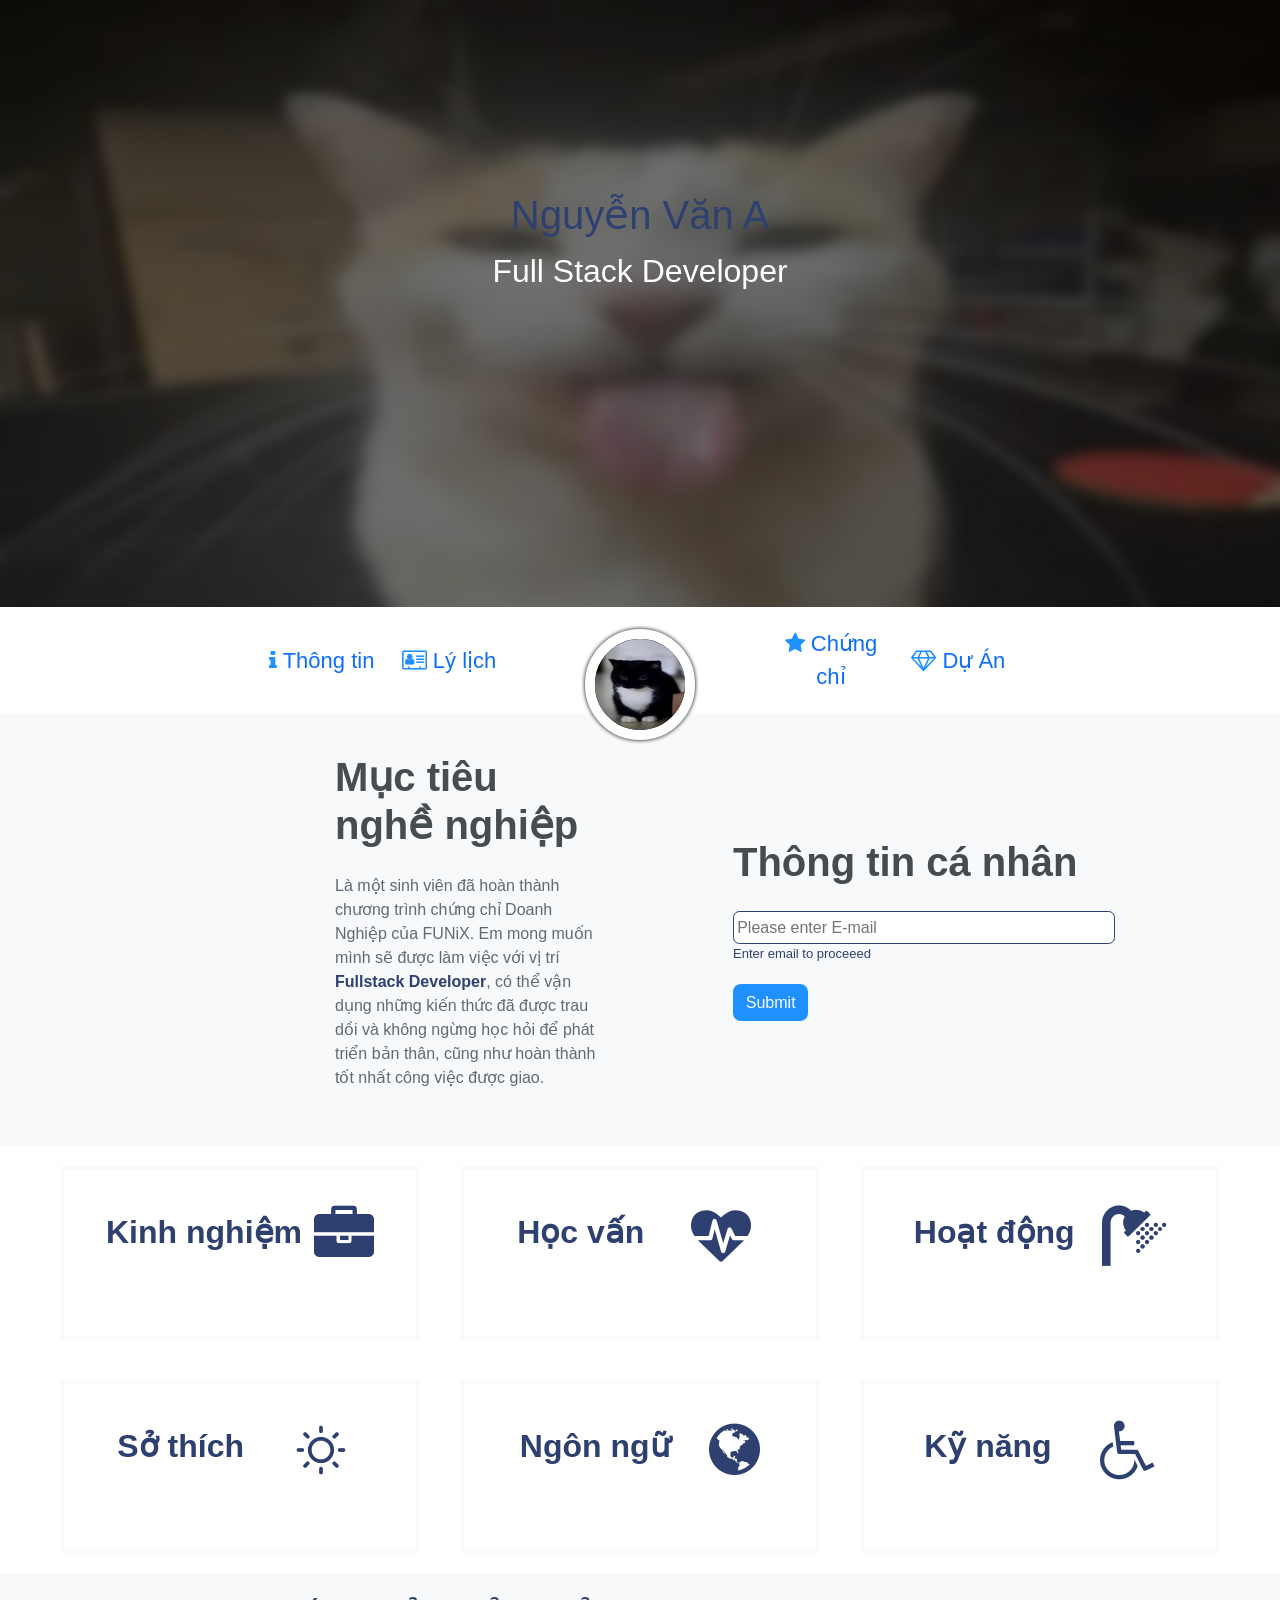
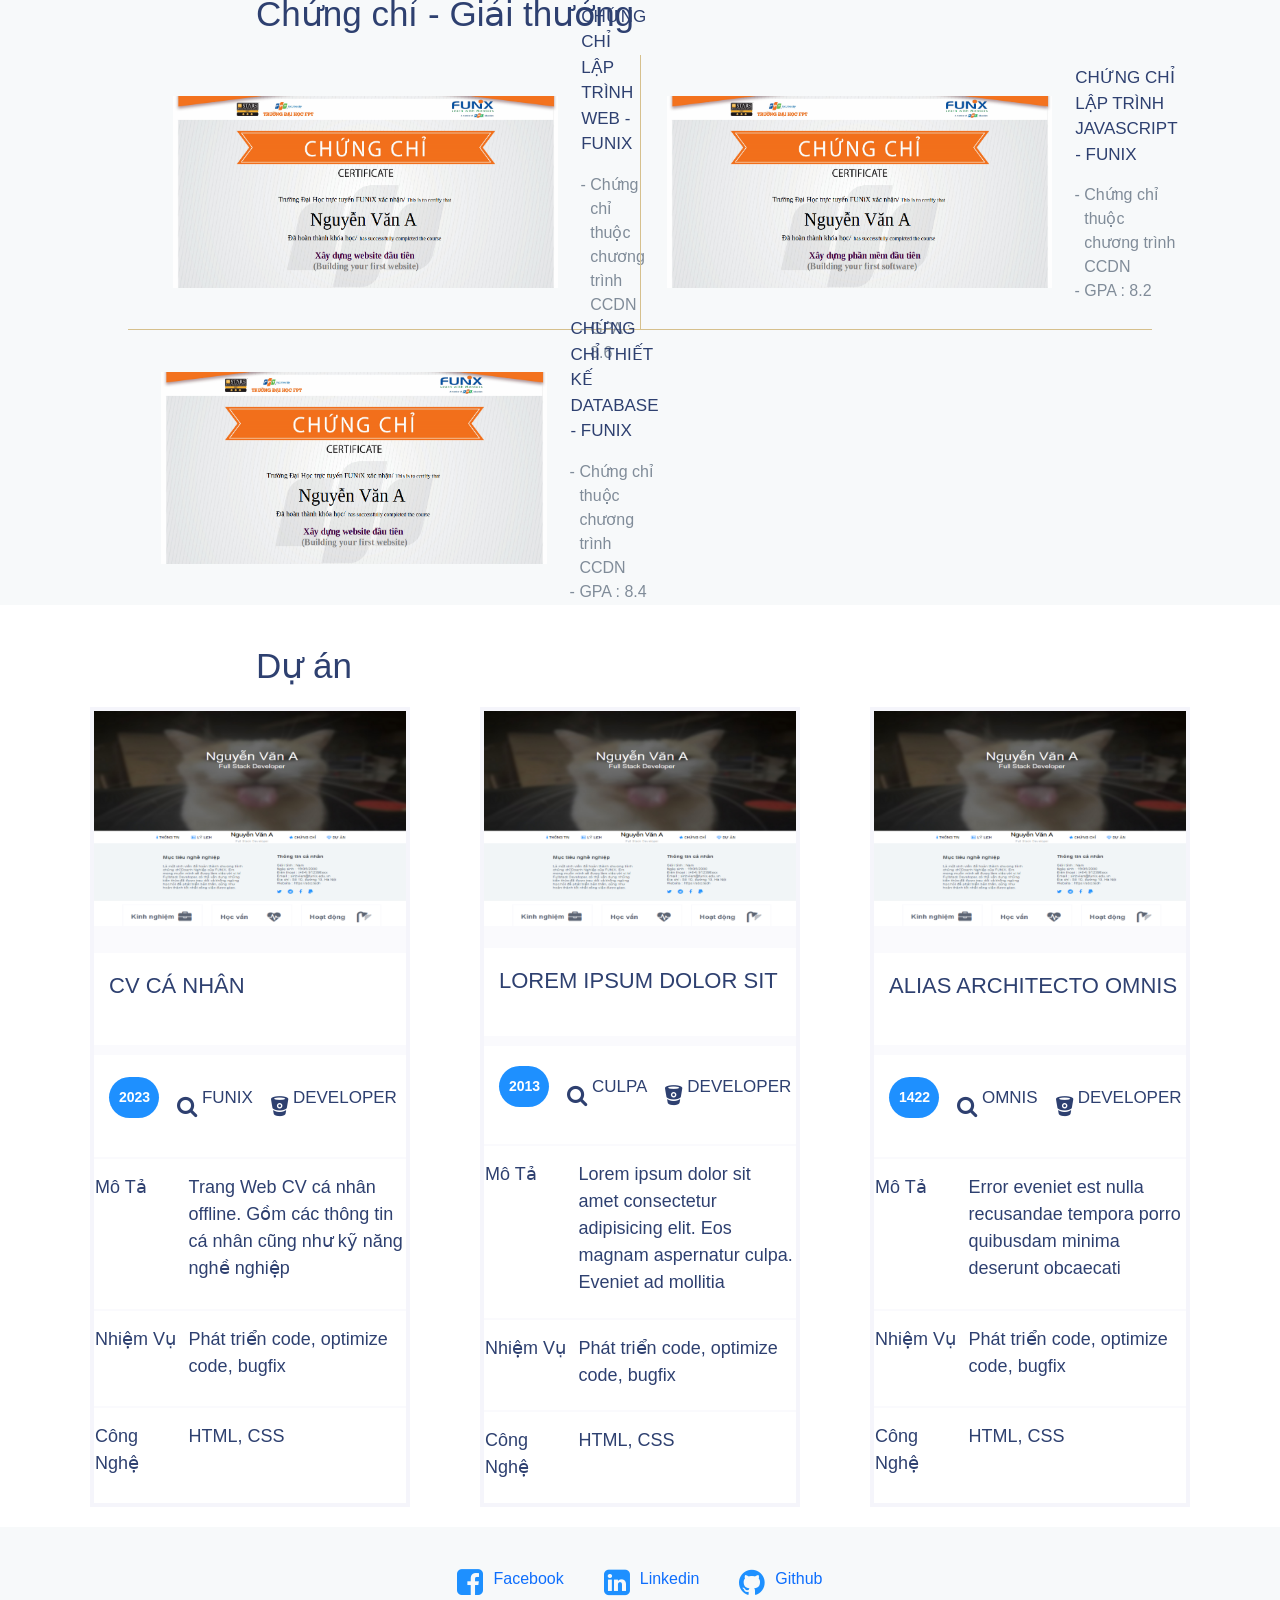
==== commit 6f1e3a2f: "Add files via upload" ====
--- a/index.html
+++ b/index.html
@@ -85,6 +85,7 @@
             
           </div>
           <div id="personal-info-auth-open" class="medium-text">
+            <button class="defButton" id="hidePersonalInfo">Hide</button>
             <ul class="mt-40 info">
               <li><span>Giới tính</span> : Nam</li>
               <li><span>Ngày sinh</span> : 29/06/2009</li>
@@ -127,15 +128,16 @@
       </div>
     </div>
     </section>
-    <button Id="extendButton">Extend Cards</button>
+
     <section id="job-info">
-      <div style="margin-top: 20px" class="experience job-section-content jobCard">
-        <div class="cardheader">
+      <div  class="experience job-section-content jobCard">
+        <div class="cardheader" id="jobcardheader">
           <h1 class="job-info-header">Kinh nghiệm</h1>
           <div class="fa fa-briefcase"></div>
         </div>
+        <button class="extendButton" id="jobcardbutton">Extend</button>
         <!-- thẻ experience-1 là container cho phần kinh nghiệm số 1 -->
-        <div class="cardcontent">
+        <div class="cardcontent" id="jobcardcontent">
         <experience-1 class="job-info-content">
           <h3>Tiểu Học</h3>
           <p><em>09/2015 - 06/2020</em></p>
@@ -161,13 +163,13 @@
         </experience-2>
         </div>
       </div>
-      
-      <div style="margin-top: 20px" class="education job-section-content jobCard">
-        <div class="cardheader">
+      <div class="education job-section-content jobCard">
+        <div class="cardheader" id="jobcardheader2">
         <h1 class="job-info-header">Học vấn</h1>
         <div class="fa icon-heartbeat"></div>
       </div>
-      <div class="cardcontent">
+      <button class="extendButton" id="jobcardbutton2">Extend</button>
+      <div class="cardcontent" id="jobcardcontent2">
         <!-- thẻ education-1 là container cho phần học vấn số 1 -->
         <education-1 class="job-info-content">
           <h3>Mẫu giáo</h3>
@@ -203,12 +205,14 @@
         </education-3>
       </div>
       </div>
-      <div style="margin-top: 20px" class="activity job-section-content jobCard">
-        <div class="cardheader">
-        <h1 class="job-info-header">Hoạt động</h1>
-        <div class="fa fa-shower"></div></div>
+      <div class="activity job-section-content jobCard">
+        <div class="cardheader" id="jobcardheader3">
+          <h1 class="job-info-header">Hoạt động</h1>
+          <div class="fa fa-shower"></div>
+        </div>
+        <button class="extendButton" id="jobcardbutton3">Extend</button>
         <!-- thẻ activity-1 là container cho phần hoạt động số 1 -->
-         <div class="cardcontent">
+         <div class="cardcontent" id="jobcardcontent3">
         <activity-1 class="job-info-content">
           <h3>Tiểu học Thái Thịnh</h3>
           <p>09/2015 - 06/2020</p>
@@ -221,23 +225,24 @@
           <p>- Sao đỏ tạm thời cho lớp A3</p>
         </activity-2>
       </div></div>
-      <div style="margin-top: 20px" class="hobby job-section-2-content jobCard">
-        <div class="cardheader">
+      <div class="hobby job-section-content jobCard">
+        <div class="cardheader" id="jobcardheader4">
         <h1 class="job-info-header">Sở thích</h1>
         <div class="fa icon-sun-3"></div>
       </div>
-      <div class="cardcontent">
+      <button class="extendButton" id="jobcardbutton4">Extend</button>
+      <div class="cardcontent" id="jobcardcontent4">
         <!-- hobby-box là container cho phần sở thích -->
         <hobby-box>
           <!-- sleeping-box là container cho phần sở thích số 1 -->
           <sleeping-box>
             <div class="fa fa-bed"></div>
-            <p>âm Nhạc</p>
+            <p>Âm Nhạc</p>
           </sleeping-box>
           <!-- gaming-box là container cho phần sở thích số 2 -->
           <gaming-box>
             <div class="fa fa-gamepad"></div>
-            <p>Lam Game</p>
+            <p>Làm Game</p>
           </gaming-box>
           <!-- reading-box là container cho phần sở thích số 3 -->
           <reading-box>
@@ -248,12 +253,13 @@
         </hobby-box>
       </div>
       </div>
-      <div style="margin-top: 20px" class="language job-section-2-content jobCard">
-        <div class="cardheader">
+      <div class="language job-section-content jobCard">
+        <div class="cardheader" id="jobcardheader5">
         <h1 class="job-info-header">Ngôn ngữ</h1>
         <div class="fa fa-globe"></div></div>
+        <button class="extendButton" id="jobcardbutton5">Extend</button>
         <!-- thẻ english-box là container cho phần năng lực tiếng Anh -->
-         <div class="cardcontent">
+        <div class="cardcontent" id="jobcardcontent5">
         <english-box>
           <p>Tiếng Anh: Intermediate</p>
           <!-- thẻ tiles-box là container cho phần các thanh màu xanh và xám -->
@@ -288,12 +294,13 @@
           </tiles-box>
         </chinese-box></div>
       </div>
-      <div style="margin-top: 20px" class="job-section-2-content jobCard">
-        <div class="cardheader">
+      <div class="skill job-section-content jobCard">
+        <div class="cardheader" id="jobcardheader6">
         <h1 class="job-info-header">Kỹ năng</h1>
         <div class="fa fa-wheelchair"></div>
       </div>
-      <div class="cardcontent">
+      <button class="extendButton" id="jobcardbutton6">Extend</button>
+      <div class="cardcontent" id="jobcardcontent6">
         <!-- thẻ html-box là container cho phần năng lực tiếng html -->
 
         <html-box>
--- a/css/desktop.css
+++ b/css/desktop.css
@@ -17,6 +17,9 @@
 }
 .hide {
   display: none !important; 
+}
+.trans {
+  opacity: 0;
 }
 #personal-info-auth-locked > p {
   margin: 0;
@@ -38,7 +41,7 @@
   translate: 0 -1px;
 }
 
-#extendButton:hover{
+.extendButton:hover{
   background-color: rgb(24, 127, 245);
   translate: 0 -1px;
 }
@@ -238,6 +241,11 @@
 #personal-info > ul > li {
   color: #616a74;
 }
+#hidePersonalInfo {
+  margin-bottom: 15px;
+  font-size: 0.8em;
+  background-color: #b0b5c4;
+}
 /* selector cho container của phần thông tin nghề nghiệp */
 #job-info {
   display: grid;
@@ -247,6 +255,7 @@
   justify-content: center;
   max-width: 1200px;
   margin: auto;
+  margin-top: 20px;
   color: #5b6372;
   padding: 0;
 }
@@ -308,20 +317,19 @@
   border: solid 4px rgba(0, 17, 168, 0.02);
 }
 /* selector cho các thẻ div là con của .job-section-content */
-#extendButton {
+.extendButton {
   background-color: dodgerblue;
   color: white;
   border: 0;
+  font-weight: 00;
   border-radius: 1em;
   padding: 0.3em 1em;
-  margin: 20px 46.7% 0;
-  font-size: 0.9em;
+  font-size: 1em;
 }
 .cardheader {
   display: flex;
   justify-content: space-around;
   font-size: 60px;
-  margin-bottom: 20px;
 }
 .cardcontent {
   margin-top: 20px
